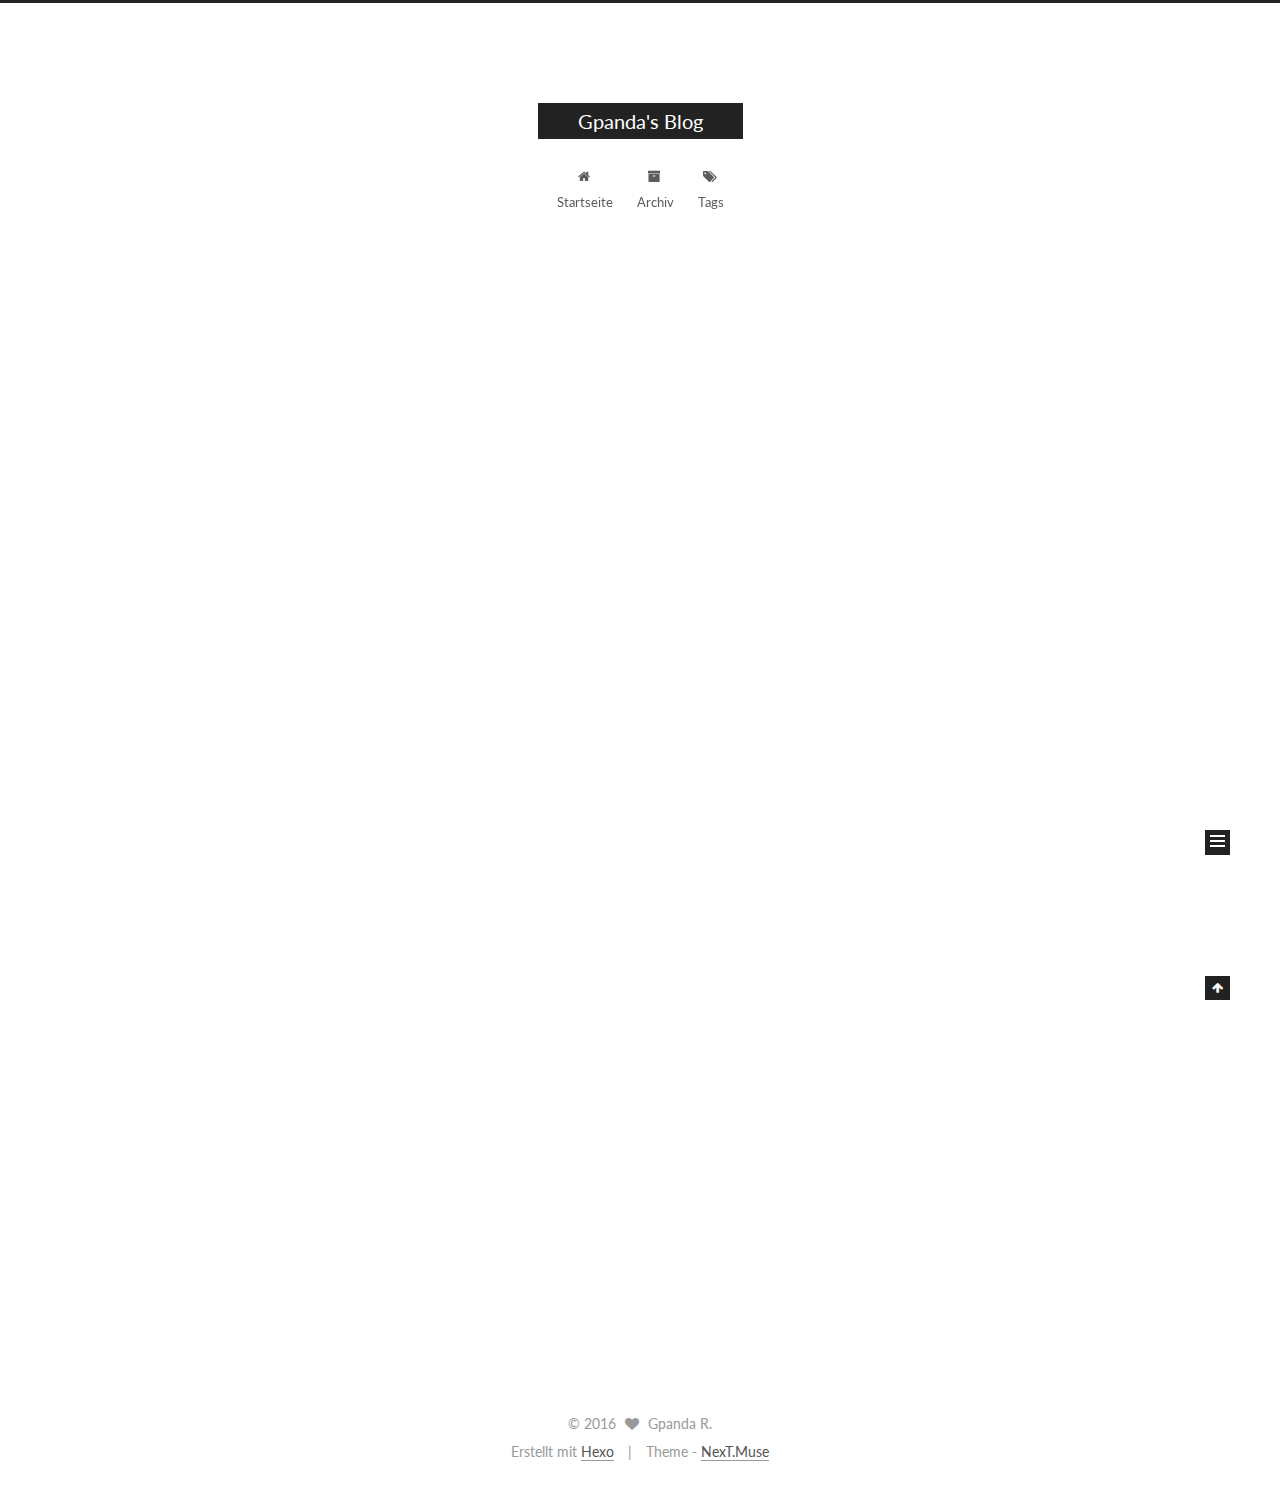
==== index.html @ b03d7430 "Site updated: 2016-10-07 02:08:55" ====
<!doctype html>



  


<html class="theme-next muse use-motion">
<head>
  <meta charset="UTF-8"/>
<meta http-equiv="X-UA-Compatible" content="IE=edge,chrome=1" />
<meta name="viewport" content="width=device-width, initial-scale=1, maximum-scale=1"/>



<meta http-equiv="Cache-Control" content="no-transform" />
<meta http-equiv="Cache-Control" content="no-siteapp" />












  
  
  <link href="/vendors/fancybox/source/jquery.fancybox.css?v=2.1.5" rel="stylesheet" type="text/css" />




  
  
  
  

  
    
    
  

  

  

  

  

  
    
    
    <link href="//fonts.googleapis.com/css?family=Lato:300,300italic,400,400italic,700,700italic&subset=latin,latin-ext" rel="stylesheet" type="text/css">
  






<link href="/vendors/font-awesome/css/font-awesome.min.css?v=4.4.0" rel="stylesheet" type="text/css" />

<link href="/css/main.css?v=5.0.1" rel="stylesheet" type="text/css" />


  <meta name="keywords" content="Hexo, NexT" />








  <link rel="shortcut icon" type="image/x-icon" href="/favicon.ico?v=5.0.1" />






<meta property="og:type" content="website">
<meta property="og:title" content="Gpanda's Blog">
<meta property="og:url" content="http://yoursite.com/index.html">
<meta property="og:site_name" content="Gpanda's Blog">
<meta name="twitter:card" content="summary">
<meta name="twitter:title" content="Gpanda's Blog">



<script type="text/javascript" id="hexo.configuration">
  var NexT = window.NexT || {};
  var CONFIG = {
    scheme: 'Muse',
    sidebar: {"position":"left","display":"post"},
    fancybox: true,
    motion: true,
    duoshuo: {
      userId: 0,
      author: 'Author'
    }
  };
</script>




  <link rel="canonical" href="http://yoursite.com/"/>

  <title> Gpanda's Blog </title>
</head>

<body itemscope itemtype="http://schema.org/WebPage" lang="">

  










  
  
    
  

  <div class="container one-collumn sidebar-position-left 
   page-home 
 ">
    <div class="headband"></div>

    <header id="header" class="header" itemscope itemtype="http://schema.org/WPHeader">
      <div class="header-inner"><div class="site-meta ">
  

  <div class="custom-logo-site-title">
    <a href="/"  class="brand" rel="start">
      <span class="logo-line-before"><i></i></span>
      <span class="site-title">Gpanda's Blog</span>
      <span class="logo-line-after"><i></i></span>
    </a>
  </div>
  <p class="site-subtitle"></p>
</div>

<div class="site-nav-toggle">
  <button>
    <span class="btn-bar"></span>
    <span class="btn-bar"></span>
    <span class="btn-bar"></span>
  </button>
</div>

<nav class="site-nav">
  

  
    <ul id="menu" class="menu">
      
        
        <li class="menu-item menu-item-home">
          <a href="/" rel="section">
            
              <i class="menu-item-icon fa fa-fw fa-home"></i> <br />
            
            Startseite
          </a>
        </li>
      
        
        <li class="menu-item menu-item-archives">
          <a href="/archives" rel="section">
            
              <i class="menu-item-icon fa fa-fw fa-archive"></i> <br />
            
            Archiv
          </a>
        </li>
      
        
        <li class="menu-item menu-item-tags">
          <a href="/tags" rel="section">
            
              <i class="menu-item-icon fa fa-fw fa-tags"></i> <br />
            
            Tags
          </a>
        </li>
      

      
    </ul>
  

  
</nav>

 </div>
    </header>

    <main id="main" class="main">
      <div class="main-inner">
        <div class="content-wrap">
          <div id="content" class="content">
            
  <section id="posts" class="posts-expand">
    
      

  
  

  
  
  

  <article class="post post-type-normal " itemscope itemtype="http://schema.org/Article">

    
      <header class="post-header">

        
        
          <h1 class="post-title" itemprop="name headline">
            
            
              
                
                <a class="post-title-link" href="/2016/10/06/hello-world/" itemprop="url">
                  Hello World
                </a>
              
            
          </h1>
        

        <div class="post-meta">
          <span class="post-time">
            <span class="post-meta-item-icon">
              <i class="fa fa-calendar-o"></i>
            </span>
            <span class="post-meta-item-text">Veröffentlicht am</span>
            <time itemprop="dateCreated" datetime="2016-10-06T19:53:03+08:00" content="2016-10-06">
              2016-10-06
            </time>
          </span>

          

          
            
          

          

          
          

          
        </div>
      </header>
    


    <div class="post-body" itemprop="articleBody">

      
      

      
        
          
            <p>Welcome to <a href="https://hexo.io/" target="_blank" rel="external">Hexo</a>! This is your very first post. Check <a href="https://hexo.io/docs/" target="_blank" rel="external">documentation</a> for more info. If you get any problems when using Hexo, you can find the answer in <a href="https://hexo.io/docs/troubleshooting.html" target="_blank" rel="external">troubleshooting</a> or you can ask me on <a href="https://github.com/hexojs/hexo/issues" target="_blank" rel="external">GitHub</a>.</p>
<h2 id="Quick-Start"><a href="#Quick-Start" class="headerlink" title="Quick Start"></a>Quick Start</h2><h3 id="Create-a-new-post"><a href="#Create-a-new-post" class="headerlink" title="Create a new post"></a>Create a new post</h3><figure class="highlight bash"><table><tr><td class="gutter"><pre><div class="line">1</div></pre></td><td class="code"><pre><div class="line">$ hexo new <span class="string">"My New Post"</span></div></pre></td></tr></table></figure>
<p>More info: <a href="https://hexo.io/docs/writing.html" target="_blank" rel="external">Writing</a></p>
<h3 id="Run-server"><a href="#Run-server" class="headerlink" title="Run server"></a>Run server</h3><figure class="highlight bash"><table><tr><td class="gutter"><pre><div class="line">1</div></pre></td><td class="code"><pre><div class="line">$ hexo server</div></pre></td></tr></table></figure>
<p>More info: <a href="https://hexo.io/docs/server.html" target="_blank" rel="external">Server</a></p>
<h3 id="Generate-static-files"><a href="#Generate-static-files" class="headerlink" title="Generate static files"></a>Generate static files</h3><figure class="highlight bash"><table><tr><td class="gutter"><pre><div class="line">1</div></pre></td><td class="code"><pre><div class="line">$ hexo generate</div></pre></td></tr></table></figure>
<p>More info: <a href="https://hexo.io/docs/generating.html" target="_blank" rel="external">Generating</a></p>
<h3 id="Deploy-to-remote-sites"><a href="#Deploy-to-remote-sites" class="headerlink" title="Deploy to remote sites"></a>Deploy to remote sites</h3><figure class="highlight bash"><table><tr><td class="gutter"><pre><div class="line">1</div></pre></td><td class="code"><pre><div class="line">$ hexo deploy</div></pre></td></tr></table></figure>
<p>More info: <a href="https://hexo.io/docs/deployment.html" target="_blank" rel="external">Deployment</a></p>

          
        
      
    </div>

    <div>
      
    </div>

    <div>
      
    </div>

    <footer class="post-footer">
      

      

      
      
        <div class="post-eof"></div>
      
    </footer>
  </article>


    
  </section>

  


          </div>
          


          

        </div>
        
          
  
  <div class="sidebar-toggle">
    <div class="sidebar-toggle-line-wrap">
      <span class="sidebar-toggle-line sidebar-toggle-line-first"></span>
      <span class="sidebar-toggle-line sidebar-toggle-line-middle"></span>
      <span class="sidebar-toggle-line sidebar-toggle-line-last"></span>
    </div>
  </div>

  <aside id="sidebar" class="sidebar">
    <div class="sidebar-inner">

      

      

      <section class="site-overview sidebar-panel  sidebar-panel-active ">
        <div class="site-author motion-element" itemprop="author" itemscope itemtype="http://schema.org/Person">
          <img class="site-author-image" itemprop="image"
               src="/images/avatar.gif"
               alt="Gpanda R." />
          <p class="site-author-name" itemprop="name">Gpanda R.</p>
          <p class="site-description motion-element" itemprop="description"></p>
        </div>
        <nav class="site-state motion-element">
          <div class="site-state-item site-state-posts">
            <a href="/archives">
              <span class="site-state-item-count">1</span>
              <span class="site-state-item-name">Artikel</span>
            </a>
          </div>

          

          

        </nav>

        

        <div class="links-of-author motion-element">
          
        </div>

        
        

        
        

      </section>

      

    </div>
  </aside>


        
      </div>
    </main>

    <footer id="footer" class="footer">
      <div class="footer-inner">
        <div class="copyright" >
  
  &copy; 
  <span itemprop="copyrightYear">2016</span>
  <span class="with-love">
    <i class="fa fa-heart"></i>
  </span>
  <span class="author" itemprop="copyrightHolder">Gpanda R.</span>
</div>

<div class="powered-by">
  Erstellt mit  <a class="theme-link" href="https://hexo.io">Hexo</a>
</div>

<div class="theme-info">
  Theme -
  <a class="theme-link" href="https://github.com/iissnan/hexo-theme-next">
    NexT.Muse
  </a>
</div>

        

        
      </div>
    </footer>

    <div class="back-to-top">
      <i class="fa fa-arrow-up"></i>
    </div>
  </div>

  

<script type="text/javascript">
  if (Object.prototype.toString.call(window.Promise) !== '[object Function]') {
    window.Promise = null;
  }
</script>









  



  
  <script type="text/javascript" src="/vendors/jquery/index.js?v=2.1.3"></script>

  
  <script type="text/javascript" src="/vendors/fastclick/lib/fastclick.min.js?v=1.0.6"></script>

  
  <script type="text/javascript" src="/vendors/jquery_lazyload/jquery.lazyload.js?v=1.9.7"></script>

  
  <script type="text/javascript" src="/vendors/velocity/velocity.min.js?v=1.2.1"></script>

  
  <script type="text/javascript" src="/vendors/velocity/velocity.ui.min.js?v=1.2.1"></script>

  
  <script type="text/javascript" src="/vendors/fancybox/source/jquery.fancybox.pack.js?v=2.1.5"></script>


  


  <script type="text/javascript" src="/js/src/utils.js?v=5.0.1"></script>

  <script type="text/javascript" src="/js/src/motion.js?v=5.0.1"></script>



  
  

  

  


  <script type="text/javascript" src="/js/src/bootstrap.js?v=5.0.1"></script>



  



  




  
  

  

  

  

</body>
</html>
---- css/main.css ----
/* normalize.css v3.0.2 | MIT License | git.io/normalize */
html {
  font-family: sans-serif; /* 1 */
  -ms-text-size-adjust: 100%; /* 2 */
  -webkit-text-size-adjust: 100%; /* 2 */
}
body {
  margin: 0;
}
article,
aside,
details,
figcaption,
figure,
footer,
header,
hgroup,
main,
menu,
nav,
section,
summary {
  display: block;
}
audio,
canvas,
progress,
video {
  display: inline-block; /* 1 */
  vertical-align: baseline; /* 2 */
}
audio:not([controls]) {
  display: none;
  height: 0;
}
[hidden],
template {
  display: none;
}
a {
  background-color: transparent;
}
a:active,
a:hover {
  outline: 0;
}
abbr[title] {
  border-bottom: 1px dotted;
}
b,
strong {
  font-weight: bold;
}
dfn {
  font-style: italic;
}
h1 {
  font-size: 2em;
  margin: 0.67em 0;
}
mark {
  background: #ff0;
  color: #000;
}
small {
  font-size: 80%;
}
sub,
sup {
  font-size: 75%;
  line-height: 0;
  position: relative;
  vertical-align: baseline;
}
sup {
  top: -0.5em;
}
sub {
  bottom: -0.25em;
}
img {
  border: 0;
}
svg:not(:root) {
  overflow: hidden;
}
figure {
  margin: 1em 40px;
}
hr {
  -moz-box-sizing: content-box;
  box-sizing: content-box;
  height: 0;
}
pre {
  overflow: auto;
}
code,
kbd,
pre,
samp {
  font-family: monospace, monospace;
  font-size: 1em;
}
button,
input,
optgroup,
select,
textarea {
  color: inherit; /* 1 */
  font: inherit; /* 2 */
  margin: 0; /* 3 */
}
button {
  overflow: visible;
}
button,
select {
  text-transform: none;
}
button,
html input[type="button"],
input[type="reset"],
input[type="submit"] {
  -webkit-appearance: button; /* 2 */
  cursor: pointer; /* 3 */
}
button[disabled],
html input[disabled] {
  cursor: default;
}
button::-moz-focus-inner,
input::-moz-focus-inner {
  border: 0;
  padding: 0;
}
input {
  line-height: normal;
}
input[type="checkbox"],
input[type="radio"] {
  box-sizing: border-box; /* 1 */
  padding: 0; /* 2 */
}
input[type="number"]::-webkit-inner-spin-button,
input[type="number"]::-webkit-outer-spin-button {
  height: auto;
}
input[type="search"] {
  -webkit-appearance: textfield; /* 1 */
  -moz-box-sizing: content-box;
  -webkit-box-sizing: content-box; /* 2 */
  box-sizing: content-box;
}
input[type="search"]::-webkit-search-cancel-button,
input[type="search"]::-webkit-search-decoration {
  -webkit-appearance: none;
}
fieldset {
  border: 1px solid #c0c0c0;
  margin: 0 2px;
  padding: 0.35em 0.625em 0.75em;
}
legend {
  border: 0; /* 1 */
  padding: 0; /* 2 */
}
textarea {
  overflow: auto;
}
optgroup {
  font-weight: bold;
}
table {
  border-collapse: collapse;
  border-spacing: 0;
}
td,
th {
  padding: 0;
}
::selection {
  background: #262a30;
  color: #fff;
}
body {
  position: relative;
  font-family: 'Lato', "PingFang SC", "Microsoft YaHei", sans-serif;
  font-size: 14px;
  line-height: 2;
  color: #555;
  background: #fff;
}
@media (max-width: 767px) {
  body {
    padding-right: 0 !important;
  }
}
@media (min-width: 768px) and (max-width: 991px) {
  body {
    padding-right: 0 !important;
  }
}
@media (min-width: 1600px) {
  body {
    font-size: 16px;
  }
}
h1,
h2,
h3,
h4,
h5,
h6 {
  margin: 0;
  padding: 0;
  font-weight: bold;
  line-height: 1.5;
  font-family: 'Lato', "PingFang SC", "Microsoft YaHei", sans-serif;
}
h2,
h3,
h4,
h5,
h6 {
  margin: 20px 0 15px;
}
h1 {
  font-size: 22px;
}
@media (max-width: 767px) {
  h1 {
    font-size: 18px;
  }
}
h2 {
  font-size: 20px;
}
@media (max-width: 767px) {
  h2 {
    font-size: 16px;
  }
}
h3 {
  font-size: 18px;
}
@media (max-width: 767px) {
  h3 {
    font-size: 14px;
  }
}
h4 {
  font-size: 16px;
}
@media (max-width: 767px) {
  h4 {
    font-size: 12px;
  }
}
h5 {
  font-size: 14px;
}
@media (max-width: 767px) {
  h5 {
    font-size: 10px;
  }
}
h6 {
  font-size: 12px;
}
@media (max-width: 767px) {
  h6 {
    font-size: 8px;
  }
}
p {
  margin: 0 0 25px 0;
}
a {
  color: #555;
  text-decoration: none;
  border-bottom: 1px solid #999;
  word-wrap: break-word;
}
a:hover {
  color: #222;
  border-bottom-color: #222;
}
ul {
  list-style: none;
}
blockquote {
  margin: 0;
  padding: 0;
}
img {
  display: block;
  margin: auto;
  max-width: 100%;
  height: auto;
}
hr {
  margin: 40px 0;
  height: 3px;
  border: none;
  background-color: #ddd;
  background-image: repeating-linear-gradient(-45deg, #fff, #fff 4px, transparent 4px, transparent 8px);
}
blockquote {
  padding: 0 15px;
  color: #666;
  border-left: 4px solid #ddd;
}
blockquote cite::before {
  content: "-";
  padding: 0 5px;
}
dt {
  font-weight: 700;
}
dd {
  margin: 0;
  padding: 0;
}
.text-left {
  text-align: left;
}
.text-center {
  text-align: center;
}
.text-right {
  text-align: right;
}
.text-justify {
  text-align: justify;
}
.text-nowrap {
  white-space: nowrap;
}
.text-lowercase {
  text-transform: lowercase;
}
.text-uppercase {
  text-transform: uppercase;
}
.text-capitalize {
  text-transform: capitalize;
}
.center-block {
  display: block;
  margin-left: auto;
  margin-right: auto;
}
.clearfix:before,
.clearfix:after {
  content: " ";
  display: table;
}
.clearfix:after {
  clear: both;
}
.pullquote {
  width: 45%;
}
.pullquote.left {
  float: left;
  margin-left: 5px;
  margin-right: 10px;
}
.pullquote.right {
  float: right;
  margin-left: 10px;
  margin-right: 5px;
}
.affix.affix.affix {
  position: fixed;
}
.translation {
  margin-top: -20px;
  font-size: 14px;
  color: #999;
}
.scrollbar-measure {
  width: 100px;
  height: 100px;
  overflow: scroll;
  position: absolute;
  top: -9999px;
}
.use-motion .motion-element {
  opacity: 0;
}
#local-search-input {
  padding: 3px;
  border: none;
  text-indent: 14px;
  border-radius: 0;
  width: 140px;
  outline: none;
  border-bottom: 1px solid #999;
  background: inherit;
  opacity: 0.5;
}
#local-search-input:focus {
  opacity: 1;
}
.search-icon {
  position: absolute;
  top: 9px;
}
table {
  margin: 20px 0;
  width: 100%;
  border-collapse: collapse;
  border-spacing: 0;
  border: 1px solid #ddd;
  font-size: 14px;
  table-layout: fixed;
  word-wrap: break-all;
}
table>tbody>tr:nth-of-type(odd) {
  background-color: #f9f9f9;
}
table>tbody>tr:hover {
  background-color: #f5f5f5;
}
caption,
th,
td {
  padding: 8px;
  text-align: left;
  vertical-align: middle;
  font-weight: normal;
}
th,
td {
  border-bottom: 3px solid #ddd;
  border-right: 1px solid #eee;
}
th {
  padding-bottom: 10px;
  font-weight: 700;
}
td {
  border-bottom-width: 1px;
}
html,
body {
  height: 100%;
}
.container {
  position: relative;
  min-height: 100%;
}
.header-inner {
  margin: 0 auto;
  padding: 100px 0 70px;
  width: 700px;
}
@media (min-width: 1600px) {
  .container .header-inner {
    width: 900px;
  }
}
.main {
  padding-bottom: 150px;
}
.main-inner {
  margin: 0 auto;
  width: 700px;
}
@media (min-width: 1600px) {
  .container .main-inner {
    width: 900px;
  }
}
.footer {
  position: absolute;
  left: 0;
  bottom: 0;
  width: 100%;
  min-height: 50px;
}
.footer-inner {
  box-sizing: border-box;
  margin: 20px auto;
  width: 700px;
}
@media (min-width: 1600px) {
  .container .footer-inner {
    width: 900px;
  }
}
pre,
.highlight {
  overflow: auto;
  margin: 20px 0;
  padding: 15px;
  font-size: 13px;
  color: #4d4d4c;
  background: #f7f7f7;
  line-height: 1.6;
}
pre,
code {
  font-family: consolas, Menlo, "PingFang SC", "Microsoft YaHei", monospace;
}
code {
  padding: 2px 4px;
  word-break: break-all;
  color: #555;
  background: #eee;
  border-radius: 4px;
  font-size: 13px;
}
pre code {
  padding: 0;
  color: #4d4d4c;
  background: none;
  text-shadow: none;
}
.highlight pre {
  border: none;
  margin: 0;
  padding: 1px;
}
.highlight table {
  margin: 0;
  width: auto;
  border: none;
}
.highlight td {
  border: none;
  padding: 0;
}
.highlight figcaption {
  font-size: 1em;
  color: #4d4d4c;
  line-height: 1em;
  margin-bottom: 1em;
}
.highlight figcaption:before,
.highlight figcaption:after {
  content: " ";
  display: table;
}
.highlight figcaption:after {
  clear: both;
}
.highlight figcaption a {
  float: right;
  color: #4d4d4c;
}
.highlight figcaption a:hover {
  border-bottom-color: #4d4d4c;
}
.highlight .gutter pre {
  color: #666;
  text-align: right;
  padding-right: 20px;
}
.highlight .line {
  height: 20px;
}
.gist table {
  width: auto;
}
.gist table td {
  border: none;
}
pre .comment {
  color: #8e908c;
}
pre .variable,
pre .attribute,
pre .tag,
pre .regexp,
pre .ruby .constant,
pre .xml .tag .title,
pre .xml .pi,
pre .xml .doctype,
pre .html .doctype,
pre .css .id,
pre .css .class,
pre .css .pseudo {
  color: #c82829;
}
pre .number,
pre .preprocessor,
pre .built_in,
pre .literal,
pre .params,
pre .constant,
pre .command {
  color: #f5871f;
}
pre .ruby .class .title,
pre .css .rules .attribute,
pre .string,
pre .value,
pre .inheritance,
pre .header,
pre .ruby .symbol,
pre .xml .cdata,
pre .special,
pre .number,
pre .formula {
  color: #718c00;
}
pre .title,
pre .css .hexcolor {
  color: #3e999f;
}
pre .function,
pre .python .decorator,
pre .python .title,
pre .ruby .function .title,
pre .ruby .title .keyword,
pre .perl .sub,
pre .javascript .title,
pre .coffeescript .title {
  color: #4271ae;
}
pre .keyword,
pre .javascript .function {
  color: #8959a8;
}
.full-image.full-image.full-image {
  border: none;
  max-width: 100%;
  width: auto;
  margin: 20px auto;
}
@media (min-width: 992px) {
  .full-image.full-image.full-image {
    max-width: none;
    width: 126%;
    margin: 0 -13%;
  }
}
.blockquote-center,
.page-home .post-type-quote blockquote,
.page-post-detail .post-type-quote blockquote {
  position: relative;
  margin: 40px 0;
  padding: 0;
  border-left: none;
  text-align: center;
}
.blockquote-center::before,
.page-home .post-type-quote blockquote::before,
.page-post-detail .post-type-quote blockquote::before,
.blockquote-center::after,
.page-home .post-type-quote blockquote::after,
.page-post-detail .post-type-quote blockquote::after {
  position: absolute;
  content: ' ';
  display: block;
  width: 100%;
  height: 24px;
  opacity: 0.2;
  background-repeat: no-repeat;
  background-position: 0 -6px;
  background-size: 22px 22px;
}
.blockquote-center::before,
.page-home .post-type-quote blockquote::before,
.page-post-detail .post-type-quote blockquote::before {
  top: -20px;
  background-image: url("../images/quote-l.svg");
  border-top: 1px solid #ccc;
}
.blockquote-center::after,
.page-home .post-type-quote blockquote::after,
.page-post-detail .post-type-quote blockquote::after {
  bottom: -20px;
  background-image: url("../images/quote-r.svg");
  border-bottom: 1px solid #ccc;
  background-position: 100% 8px;
}
.blockquote-center p,
.page-home .post-type-quote blockquote p,
.page-post-detail .post-type-quote blockquote p,
.blockquote-center div,
.page-home .post-type-quote blockquote div,
.page-post-detail .post-type-quote blockquote div {
  text-align: center;
}
.post .post-body .group-picture img {
  box-sizing: border-box;
  padding: 0 3px;
  border: none;
}
.post .group-picture-row {
  overflow: hidden;
  margin-top: 6px;
}
.post .group-picture-row:first-child {
  margin-top: 0;
}
.post .group-picture-column {
  float: left;
}
.page-post-detail .post-body .group-picture-column {
  float: none;
  margin-top: 10px;
  width: auto !important;
}
.page-post-detail .post-body .group-picture-column img {
  margin: 0 auto;
}
.page-archive .group-picture-container {
  overflow: hidden;
}
.page-archive .group-picture-row {
  float: left;
}
.page-archive .group-picture-row:first-child {
  margin-top: 6px;
}
.page-archive .group-picture-column {
  max-width: 150px;
  max-height: 150px;
}
.btn {
  display: inline-block;
  padding: 0 20px;
  font-size: 14px;
  color: #fff;
  background: #222;
  border: 2px solid #222;
  text-decoration: none;
  border-radius: 0;
  transition-property: background-color;
  transition-duration: 0.2s;
  transition-timing-function: ease-in-out;
  transition-delay: 0s;
}
.btn:hover,
.post-more-link .btn:hover {
  border-color: #222;
  color: #222;
  background: #fff;
}
.btn-bar {
  display: block;
  width: 22px;
  height: 2px;
  background: #555;
  border-radius: 1px;
}
.btn-bar+.btn-bar {
  margin-top: 4px;
}
.pagination {
  margin: 120px 0 40px;
  text-align: center;
  border-top: 1px solid #eee;
}
.page-number-basic,
.pagination .prev,
.pagination .next,
.pagination .page-number,
.pagination .space {
  display: inline-block;
  position: relative;
  top: -1px;
  margin: 0 10px;
  padding: 0 10px;
  line-height: 30px;
}
@media (max-width: 767px) {
  .page-number-basic,
  .pagination .prev,
  .pagination .next,
  .pagination .page-number,
  .pagination .space {
    margin: 0 5px;
  }
}
.pagination .prev,
.pagination .next,
.pagination .page-number {
  border-bottom: 0;
  border-top: 1px solid #eee;
  transition-property: border-color;
  transition-duration: 0.2s;
  transition-timing-function: ease-in-out;
  transition-delay: 0s;
}
.pagination .prev:hover,
.pagination .next:hover,
.pagination .page-number:hover {
  border-top-color: #222;
}
.pagination .space {
  padding: 0;
  margin: 0;
}
.pagination .prev {
  margin-left: 0;
}
.pagination .next {
  margin-right: 0;
}
.pagination .page-number.current {
  color: #fff;
  background: #ccc;
  border-top-color: #ccc;
}
@media (max-width: 767px) {
  .pagination {
    border-top: none;
  }
  .pagination .prev,
  .pagination .next,
  .pagination .page-number {
    margin-bottom: 10px;
    border-top: 0;
    border-bottom: 1px solid #eee;
  }
  .pagination .prev:hover,
  .pagination .next:hover,
  .pagination .page-number:hover {
    border-bottom-color: #222;
  }
}
.comments {
  margin: 60px 20px 0;
}
.tag-cloud {
  text-align: center;
}
.tag-cloud a {
  display: inline-block;
  margin: 10px;
}
.back-to-top {
  box-sizing: border-box;
  position: fixed;
  bottom: -100px;
  right: 50px;
  z-index: 1050;
  padding: 0 6px;
  width: 25px;
  background: #222;
  font-size: 12px;
  opacity: 1;
  color: #fff;
  cursor: pointer;
  text-align: center;
  -webkit-transform: translateZ(0);
  transition-property: bottom;
  transition-duration: 0.2s;
  transition-timing-function: ease-in-out;
  transition-delay: 0s;
}
@media (max-width: 767px) {
  .back-to-top {
    display: none;
  }
}
@media (min-width: 768px) and (max-width: 991px) {
  .back-to-top {
    display: none;
  }
}
.back-to-top.back-to-top-on {
  bottom: 19px;
}
.header {
  background: #fff;
}
.header-inner {
  position: relative;
}
.headband {
  height: 3px;
  background: #222;
}
.site-meta {
  margin: 0;
  text-align: center;
}
@media (max-width: 767px) {
  .site-meta {
    text-align: center;
  }
}
.brand {
  position: relative;
  display: inline-block;
  padding: 0 40px;
  color: #fff;
  background: #222;
  border-bottom: none;
}
.brand:hover {
  color: #fff;
}
.logo {
  display: inline-block;
  margin-right: 5px;
  line-height: 36px;
  vertical-align: top;
}
.site-title {
  display: inline-block;
  vertical-align: top;
  line-height: 36px;
  font-size: 20px;
  font-weight: normal;
  font-family: 'Lato', "PingFang SC", "Microsoft YaHei", sans-serif;
}
.site-subtitle {
  margin-top: 10px;
  font-size: 13px;
  color: #999;
}
.use-motion .brand {
  opacity: 0;
}
.use-motion .logo,
.use-motion .site-title,
.use-motion .site-subtitle {
  opacity: 0;
  position: relative;
  top: -10px;
}
.site-nav-toggle {
  display: none;
  position: absolute;
  top: 10px;
  left: 10px;
}
@media (max-width: 767px) {
  .site-nav-toggle {
    display: block;
  }
}
.site-nav-toggle button {
  margin-top: 2px;
  padding: 9px 10px;
  background: transparent;
  border: none;
}
@media (max-width: 767px) {
  .site-nav {
    display: none;
    margin: 0 -10px;
    padding: 0 10px;
    clear: both;
    border-top: 1px solid #ddd;
  }
}
@media (min-width: 768px) and (max-width: 991px) {
  .site-nav {
    display: block !important;
  }
}
@media (min-width: 992px) {
  .site-nav {
    display: block !important;
  }
}
.menu {
  margin-top: 20px;
  padding-left: 0;
  text-align: center;
}
.menu .menu-item {
  display: inline-block;
  margin: 0 10px;
}
@media screen and (max-width: 767px) {
  .menu .menu-item {
    margin-top: 10px;
  }
}
.menu .menu-item a {
  display: block;
  font-size: 13px;
  text-transform: capitalize;
  line-height: inherit;
  border-bottom: 1px solid transparent;
  transition-property: border-color;
  transition-duration: 0.2s;
  transition-timing-function: ease-in-out;
  transition-delay: 0s;
}
.menu .menu-item a:hover {
  border-bottom-color: #222;
}
.menu .menu-item .fa {
  margin-right: 5px;
}
.use-motion .menu-item {
  opacity: 0;
}
.post-body {
  font-family: 'Lato', "PingFang SC", "Microsoft YaHei", sans-serif;
}
@media (max-width: 767px) {
  .post-body {
    word-break: break-word;
  }
}
.post-body .fancybox img {
  display: block !important;
  margin: 0 auto;
  cursor: pointer;
  cursor: zoom-in;
  cursor: -webkit-zoom-in;
}
.post-body .image-caption,
.post-body .figure .caption {
  margin: 10px auto 15px;
  text-align: center;
  font-size: 14px;
  color: #999;
  font-weight: bold;
  line-height: 1;
}
.post-sticky-flag {
  display: inline-block;
  font-size: 16px;
  -ms-transform: rotate(30deg);
  -webkit-transform: rotate(30deg);
  -moz-transform: rotate(30deg);
  -ms-transform: rotate(30deg);
  -o-transform: rotate(30deg);
  transform: rotate(30deg);
}
.posts-expand {
  padding-top: 40px;
}
@media (max-width: 767px) {
  .posts-expand {
    margin: 0 20px;
  }
  .post-body pre,
  .post-body .highlight {
    padding: 10px;
  }
  .post-body pre .gutter pre,
  .post-body .highlight .gutter pre {
    padding-right: 10px;
  }
}
@media (min-width: 992px) {
  .posts-expand .post-body {
    text-align: justify;
  }
}
.posts-expand .post-body h2,
.posts-expand .post-body h3,
.posts-expand .post-body h4,
.posts-expand .post-body h5,
.posts-expand .post-body h6 {
  padding-top: 10px;
}
.posts-expand .post-body h2 .header-anchor,
.posts-expand .post-body h3 .header-anchor,
.posts-expand .post-body h4 .header-anchor,
.posts-expand .post-body h5 .header-anchor,
.posts-expand .post-body h6 .header-anchor {
  float: right;
  margin-left: 10px;
  color: #ccc;
  border-bottom-style: none;
  visibility: hidden;
}
.posts-expand .post-body h2 .header-anchor:hover,
.posts-expand .post-body h3 .header-anchor:hover,
.posts-expand .post-body h4 .header-anchor:hover,
.posts-expand .post-body h5 .header-anchor:hover,
.posts-expand .post-body h6 .header-anchor:hover {
  color: inherit;
}
.posts-expand .post-body h2:hover .header-anchor,
.posts-expand .post-body h3:hover .header-anchor,
.posts-expand .post-body h4:hover .header-anchor,
.posts-expand .post-body h5:hover .header-anchor,
.posts-expand .post-body h6:hover .header-anchor {
  visibility: visible;
}
.posts-expand .post-body ul li {
  list-style: circle;
}
.posts-expand .post-body img {
  box-sizing: border-box;
  margin: auto;
  padding: 3px;
  border: 1px solid #ddd;
}
.posts-expand .fancybox img {
  margin: 0 auto;
}
@media (max-width: 767px) {
  .posts-collapse {
    margin: 0 20px;
  }
  .posts-collapse .post-title,
  .posts-collapse .post-meta {
    display: block;
    width: auto;
    text-align: left;
  }
}
.posts-collapse {
  position: relative;
  z-index: 1010;
  margin-left: 55px;
}
.posts-collapse::after {
  content: " ";
  position: absolute;
  top: 20px;
  left: 0;
  margin-left: -2px;
  width: 4px;
  height: 100%;
  background: #f5f5f5;
  z-index: -1;
}
@media (max-width: 767px) {
  .posts-collapse {
    margin: 0 20px;
  }
}
.posts-collapse .collection-title {
  position: relative;
  margin: 60px 0;
}
.posts-collapse .collection-title h2 {
  margin-left: 20px;
}
.posts-collapse .collection-title small {
  color: #bbb;
}
.posts-collapse .collection-title::before {
  content: " ";
  position: absolute;
  left: 0;
  top: 50%;
  margin-left: -4px;
  margin-top: -4px;
  width: 8px;
  height: 8px;
  background: #bbb;
  border-radius: 50%;
}
.posts-collapse .post {
  margin: 30px 0;
}
.posts-collapse .post-header {
  position: relative;
  transition-duration: 0.2s;
  transition-timing-function: ease-in-out;
  transition-delay: 0s;
  transition-property: border;
  border-bottom: 1px dashed #ccc;
}
.posts-collapse .post-header::before {
  content: " ";
  position: absolute;
  left: 0;
  top: 12px;
  width: 6px;
  height: 6px;
  margin-left: -4px;
  background: #bbb;
  border-radius: 50%;
  border: 1px solid #fff;
  transition-duration: 0.2s;
  transition-timing-function: ease-in-out;
  transition-delay: 0s;
  transition-property: background;
}
.posts-collapse .post-header:hover {
  border-bottom-color: #666;
}
.posts-collapse .post-header:hover::before {
  background: #222;
}
.posts-collapse .post-meta {
  position: absolute;
  font-size: 12px;
  left: 20px;
  top: 5px;
}
.posts-collapse .post-comments-count {
  display: none;
}
.posts-collapse .post-title {
  margin-left: 60px;
  font-size: 16px;
  font-weight: normal;
  line-height: inherit;
}
.posts-collapse .post-title::after {
  margin-left: 3px;
  opacity: 0.6;
}
.posts-collapse .post-title a {
  color: #666;
  border-bottom: none;
}
.page-home .post-type-quote .post-header,
.page-post-detail .post-type-quote .post-header,
.page-home .post-type-quote .post-tags,
.page-post-detail .post-type-quote .post-tags {
  display: none;
}
.posts-expand .post-title {
  font-size: 26px;
  text-align: center;
  word-break: break-word;
  font-weight: 400;
}
@media (max-width: 767px) {
  .posts-expand .post-title {
    font-size: 22px;
  }
}
.posts-expand .post-title-link {
  display: inline-block;
  position: relative;
  color: #555;
  border-bottom: none;
  line-height: 1.2;
  vertical-align: top;
}
.posts-expand .post-title-link::before {
  content: "";
  position: absolute;
  width: 100%;
  height: 2px;
  bottom: 0;
  left: 0;
  background-color: #000;
  visibility: hidden;
  -webkit-transform: scaleX(0);
  -moz-transform: scaleX(0);
  -ms-transform: scaleX(0);
  -o-transform: scaleX(0);
  transform: scaleX(0);
  transition-duration: 0.2s;
  transition-timing-function: ease-in-out;
  transition-delay: 0s;
}
.posts-expand .post-title-link:hover::before {
  visibility: visible;
  -webkit-transform: scaleX(1);
  -moz-transform: scaleX(1);
  -ms-transform: scaleX(1);
  -o-transform: scaleX(1);
  transform: scaleX(1);
}
.posts-expand .post-title-link .fa {
  font-size: 16px;
}
.posts-expand .post-meta {
  margin: 3px 0 60px 0;
  color: #999;
  font-family: 'Lato', "PingFang SC", "Microsoft YaHei", sans-serif;
  font-size: 12px;
  text-align: center;
}
.posts-expand .post-meta .post-category-list {
  display: inline-block;
  margin: 0;
  padding: 3px;
}
.posts-expand .post-meta .post-category-list-link {
  color: #999;
}
.post-meta-item-icon {
  display: none;
  margin-right: 3px;
}
@media (min-width: 768px) and (max-width: 991px) {
  .post-meta-item-icon {
    display: inline-block;
  }
}
@media (max-width: 767px) {
  .post-meta-item-icon {
    display: inline-block;
  }
}
@media (min-width: 768px) and (max-width: 991px) {
  .post-meta-item-text {
    display: none;
  }
}
@media (max-width: 767px) {
  .post-meta-item-text {
    display: none;
  }
}
@media (max-width: 767px) {
  .posts-expand .post-comments-count {
    display: none;
  }
}
.post-more-link {
  margin-top: 50px;
}
.post-more-link .btn {
  color: #fff;
  font-size: 14px;
  background: #222;
  border-radius: 0;
  line-height: 2;
}
.posts-expand .post-tags {
  margin-top: 40px;
  text-align: center;
}
.posts-expand .post-tags a {
  display: inline-block;
  margin-right: 10px;
  font-size: 13px;
}
.post-nav {
  overflow: hidden;
  margin-top: 60px;
  padding: 10px;
  white-space: nowrap;
  border-top: 1px solid #eee;
}
.post-nav-item {
  display: inline-block;
  width: 50%;
  white-space: normal;
}
.post-nav-item a {
  position: relative;
  display: inline-block;
  line-height: 25px;
  font-size: 14px;
  color: #555;
  border-bottom: none;
}
.post-nav-item a:hover {
  color: #222;
  border-bottom: none;
}
.post-nav-item a:active {
  top: 2px;
}
.post-nav-item a i {
  font-size: 12px;
}
.post-nav-prev {
  text-align: right;
}
.posts-expand .post-eof {
  display: block;
  margin: 80px auto 60px;
  width: 8%;
  height: 1px;
  background: #ccc;
  text-align: center;
}
.post:last-child .post-eof.post-eof.post-eof {
  display: none;
}
.post-gallery {
  display: table;
  table-layout: fixed;
  width: 100%;
  border-collapse: separate;
}
.post-gallery-row {
  display: table-row;
}
.post-gallery .post-gallery-img {
  display: table-cell;
  text-align: center;
  vertical-align: middle;
  border: none;
}
.post-gallery .post-gallery-img img {
  max-width: 100%;
  max-height: 100%;
  border: none;
}
.fancybox-close,
.fancybox-close:hover {
  border: none;
}
.sidebar {
  position: fixed;
  right: 0;
  top: 0;
  bottom: 0;
  width: 0;
  z-index: 1040;
  box-shadow: inset 0 2px 6px #000;
  background: #222;
  -webkit-transform: translateZ(0);
}
.sidebar a {
  color: #999;
  border-bottom-color: #555;
}
.sidebar a:hover {
  color: #eee;
}
@media (min-width: 768px) and (max-width: 991px) {
  .sidebar {
    display: none !important;
  }
}
@media (max-width: 767px) {
  .sidebar {
    display: none !important;
  }
}
.sidebar-inner {
  position: relative;
  padding: 20px 10px;
  color: #999;
  text-align: center;
}
.sidebar-toggle {
  position: fixed;
  right: 50px;
  bottom: 45px;
  width: 15px;
  height: 15px;
  padding: 5px;
  background: #222;
  line-height: 0;
  z-index: 1050;
  cursor: pointer;
  -webkit-transform: translateZ(0);
}
@media (min-width: 768px) and (max-width: 991px) {
  .sidebar-toggle {
    display: none;
  }
}
@media (max-width: 767px) {
  .sidebar-toggle {
    display: none;
  }
}
.sidebar-toggle-line {
  position: relative;
  display: inline-block;
  vertical-align: top;
  height: 2px;
  width: 100%;
  background: #fff;
  margin-top: 3px;
}
.sidebar-toggle-line:first-child {
  margin-top: 0;
}
.site-author-image {
  display: block;
  margin: 0 auto;
  padding: 2px;
  max-width: 96px;
  height: auto;
  border: 2px solid #333;
}
.site-author-name {
  margin: 5px 0 0;
  text-align: center;
  color: #f5f5f5;
  font-weight: normal;
}
.site-description {
  margin-top: 5px;
  text-align: center;
  font-size: 14px;
  color: #999;
}
.site-state {
  overflow: hidden;
  line-height: 1.4;
  white-space: nowrap;
  text-align: center;
}
.site-state-item {
  display: inline-block;
  padding: 0 15px;
  border-left: 1px solid #333;
}
.site-state-item:first-child {
  border-left: none;
}
.site-state-item a {
  border-bottom: none;
}
.site-state-item-count {
  display: block;
  text-align: center;
  color: inherit;
  font-weight: 600;
  font-size: 18px;
}
.site-state-item-name {
  font-size: 13px;
  color: inherit;
}
.feed-link {
  margin-top: 20px;
}
.feed-link a {
  display: inline-block;
  padding: 0 15px;
  color: #fc6423;
  border: 1px solid #fc6423;
  border-radius: 4px;
}
.feed-link a i {
  color: #fc6423;
  font-size: 14px;
}
.feed-link a:hover {
  color: #fff;
  background: #fc6423;
}
.feed-link a:hover i {
  color: #fff;
}
.links-of-author {
  margin-top: 20px;
}
.links-of-author a {
  display: inline-block;
  vertical-align: middle;
  margin-right: 10px;
  margin-bottom: 10px;
  border-bottom-color: #555;
  font-size: 13px;
}
.links-of-author a:before {
  display: inline-block;
  vertical-align: middle;
  margin-right: 3px;
  content: " ";
  width: 4px;
  height: 4px;
  border-radius: 50%;
  background: #adff55;
}
.links-of-blogroll {
  font-size: 13px;
}
.links-of-blogroll-title {
  margin-top: 20px;
  font-size: 14px;
  font-weight: 600;
}
.links-of-blogroll-list {
  margin: 0;
  padding: 0;
}
.links-of-blogroll-item {
  padding: 2px 10px;
}
.sidebar-nav {
  margin: 0 0 20px;
  padding-left: 0;
}
.sidebar-nav li {
  display: inline-block;
  cursor: pointer;
  border-bottom: 1px solid transparent;
  font-size: 14px;
  color: #555;
}
.sidebar-nav li:hover {
  color: #f5f5f5;
}
.page-post-detail .sidebar-nav-toc {
  padding: 0 5px;
}
.page-post-detail .sidebar-nav-overview {
  margin-left: 10px;
}
.sidebar-nav .sidebar-nav-active {
  color: #87daff;
  border-bottom-color: #87daff;
}
.sidebar-nav .sidebar-nav-active:hover {
  color: #87daff;
}
.sidebar-panel {
  display: none;
}
.sidebar-panel-active {
  display: block;
}
.post-toc-empty {
  font-size: 14px;
  color: #666;
}
.post-toc-wrap {
  overflow: hidden;
}
.post-toc {
  overflow: auto;
}
.post-toc ol {
  margin: 0;
  padding: 0 2px 5px 10px;
  text-align: left;
  list-style: none;
  font-size: 14px;
}
.post-toc ol > ol {
  padding-left: 0;
}
.post-toc ol a {
  transition-duration: 0.2s;
  transition-timing-function: ease-in-out;
  transition-delay: 0s;
  transition-property: all;
  color: #999;
  border-bottom-color: #555;
}
.post-toc ol a:hover {
  color: #ccc;
  border-bottom-color: #ccc;
}
.post-toc .nav-item {
  overflow: hidden;
  text-overflow: ellipsis;
  white-space: nowrap;
  line-height: 1.8;
}
.post-toc .nav .nav-child {
  display: none;
}
.post-toc .nav .active > .nav-child {
  display: block;
}
.post-toc .nav .active-current > .nav-child {
  display: block;
}
.post-toc .nav .active-current > .nav-child > .nav-item {
  display: block;
}
.post-toc .nav .active > a {
  color: #87daff;
  border-bottom-color: #87daff;
}
.post-toc .nav .active-current > a {
  color: #87daff;
}
.post-toc .nav .active-current > a:hover {
  color: #87daff;
}
.footer {
  font-size: 14px;
  color: #999;
}
.footer img {
  border: none;
}
.footer-inner {
  text-align: center;
}
.with-love {
  display: inline-block;
  margin: 0 5px;
}
.powered-by,
.theme-info {
  display: inline-block;
}
.powered-by {
  margin-right: 10px;
}
.powered-by::after {
  content: "|";
  padding-left: 10px;
}
.cc-license {
  margin-top: 10px;
  text-align: center;
}
.cc-license .cc-opacity {
  opacity: 0.7;
  border-bottom: none;
}
.cc-license .cc-opacity:hover {
  opacity: 0.9;
}
.cc-license img {
  display: inline-block;
}
.theme-next #ds-thread #ds-reset {
  color: #555;
}
.theme-next #ds-thread #ds-reset .ds-replybox {
  margin-bottom: 30px;
}
.theme-next #ds-thread #ds-reset .ds-replybox .ds-avatar,
.theme-next #ds-reset .ds-avatar img {
  box-shadow: none;
}
.theme-next #ds-thread #ds-reset .ds-textarea-wrapper {
  border-color: #c7d4e1;
  background: none;
  border-top-right-radius: 3px;
  border-top-left-radius: 3px;
}
.theme-next #ds-thread #ds-reset .ds-textarea-wrapper textarea {
  height: 60px;
}
.theme-next #ds-reset .ds-rounded-top {
  border-radius: 0;
}
.theme-next #ds-thread #ds-reset .ds-post-toolbar {
  box-sizing: border-box;
  border: 1px solid #c7d4e1;
  background: #f6f8fa;
}
.theme-next #ds-thread #ds-reset .ds-post-options {
  height: 40px;
  border: none;
  background: none;
}
.theme-next #ds-thread #ds-reset .ds-toolbar-buttons {
  top: 11px;
}
.theme-next #ds-thread #ds-reset .ds-sync {
  top: 5px;
}
.theme-next #ds-thread #ds-reset .ds-post-button {
  top: 4px;
  right: 5px;
  width: 90px;
  height: 30px;
  border: 1px solid #c5ced7;
  border-radius: 3px;
  background-image: linear-gradient(#fbfbfc, #f5f7f9);
  color: #60676d;
}
.theme-next #ds-thread #ds-reset .ds-post-button:hover {
  background-position: 0 -30px;
  color: #60676d;
}
.theme-next #ds-thread #ds-reset .ds-comments-info {
  padding: 10px 0;
}
.theme-next #ds-thread #ds-reset .ds-sort {
  display: none;
}
.theme-next #ds-thread #ds-reset li.ds-tab a.ds-current {
  border: none;
  background: #f6f8fa;
  color: #60676d;
}
.theme-next #ds-thread #ds-reset li.ds-tab a.ds-current:hover {
  background-color: #e9f0f7;
  color: #60676d;
}
.theme-next #ds-thread #ds-reset li.ds-tab a {
  border-radius: 2px;
  padding: 5px;
}
.theme-next #ds-thread #ds-reset .ds-login-buttons p {
  color: #999;
  line-height: 36px;
}
.theme-next #ds-thread #ds-reset .ds-login-buttons .ds-service-list li {
  height: 28px;
}
.theme-next #ds-thread #ds-reset .ds-service-list a {
  background: none;
  padding: 5px;
  border: 1px solid;
  border-radius: 3px;
  text-align: center;
}
.theme-next #ds-thread #ds-reset .ds-service-list a:hover {
  color: #fff;
  background: #666;
}
.theme-next #ds-thread #ds-reset .ds-service-list .ds-weibo {
  color: #fc9b00;
  border-color: #fc9b00;
}
.theme-next #ds-thread #ds-reset .ds-service-list .ds-weibo:hover {
  background: #fc9b00;
}
.theme-next #ds-thread #ds-reset .ds-service-list .ds-qq {
  color: #60a3ec;
  border-color: #60a3ec;
}
.theme-next #ds-thread #ds-reset .ds-service-list .ds-qq:hover {
  background: #60a3ec;
}
.theme-next #ds-thread #ds-reset .ds-service-list .ds-renren {
  color: #2e7ac4;
  border-color: #2e7ac4;
}
.theme-next #ds-thread #ds-reset .ds-service-list .ds-renren:hover {
  background: #2e7ac4;
}
.theme-next #ds-thread #ds-reset .ds-service-list .ds-douban {
  color: #37994c;
  border-color: #37994c;
}
.theme-next #ds-thread #ds-reset .ds-service-list .ds-douban:hover {
  background: #37994c;
}
.theme-next #ds-thread #ds-reset .ds-service-list .ds-kaixin {
  color: #fef20d;
  border-color: #fef20d;
}
.theme-next #ds-thread #ds-reset .ds-service-list .ds-kaixin:hover {
  background: #fef20d;
}
.theme-next #ds-thread #ds-reset .ds-service-list .ds-netease {
  color: #f00;
  border-color: #f00;
}
.theme-next #ds-thread #ds-reset .ds-service-list .ds-netease:hover {
  background: #f00;
}
.theme-next #ds-thread #ds-reset .ds-service-list .ds-sohu {
  color: #ffcb05;
  border-color: #ffcb05;
}
.theme-next #ds-thread #ds-reset .ds-service-list .ds-sohu:hover {
  background: #ffcb05;
}
.theme-next #ds-thread #ds-reset .ds-service-list .ds-baidu {
  color: #2831e0;
  border-color: #2831e0;
}
.theme-next #ds-thread #ds-reset .ds-service-list .ds-baidu:hover {
  background: #2831e0;
}
.theme-next #ds-thread #ds-reset .ds-service-list .ds-google {
  color: #166bec;
  border-color: #166bec;
}
.theme-next #ds-thread #ds-reset .ds-service-list .ds-google:hover {
  background: #166bec;
}
.theme-next #ds-thread #ds-reset .ds-service-list .ds-weixin {
  color: #00ce0d;
  border-color: #00ce0d;
}
.theme-next #ds-thread #ds-reset .ds-service-list .ds-weixin:hover {
  background: #00ce0d;
}
.theme-next #ds-thread #ds-reset .ds-service-list .ds-more-services {
  border: none;
}
.theme-next #ds-thread #ds-reset .ds-service-list .ds-more-services:hover {
  background: none;
}
.theme-next #ds-reset .duoshuo-ua-admin {
  display: inline-block;
  color: #f00;
}
.theme-next #ds-reset .duoshuo-ua-platform,
.theme-next #ds-reset .duoshuo-ua-browser {
  color: #ccc;
}
.theme-next #ds-reset .duoshuo-ua-platform .fa,
.theme-next #ds-reset .duoshuo-ua-browser .fa {
  display: inline-block;
  margin-right: 3px;
}
.theme-next #ds-reset .duoshuo-ua-separator {
  display: inline-block;
  margin-left: 5px;
}
.theme-next .this_ua {
  background-color: #ccc !important;
  border-radius: 4px;
  padding: 0 5px !important;
  margin: 1px 1px !important;
  border: 1px solid #bbb !important;
  color: #fff;
  display: inline-block !important;
}
.theme-next .this_ua.admin {
  background-color: #d9534f !important;
  border-color: #d9534f !important;
}
.theme-next .this_ua.platform.iOS,
.theme-next .this_ua.platform.Mac,
.theme-next .this_ua.platform.Windows {
  background-color: #39b3d7 !important;
  border-color: #46b8da !important;
}
.theme-next .this_ua.platform.Linux {
  background-color: #3a3a3a !important;
  border-color: #1f1f1f !important;
}
.theme-next .this_ua.platform.Android {
  background-color: #00c47d !important;
  border-color: #01b171 !important;
}
.theme-next .this_ua.browser.Mobile,
.theme-next .this_ua.browser.Chrome {
  background-color: #5cb85c !important;
  border-color: #4cae4c !important;
}
.theme-next .this_ua.browser.Firefox {
  background-color: #f0ad4e !important;
  border-color: #eea236 !important;
}
.theme-next .this_ua.browser.Maxthon,
.theme-next .this_ua.browser.IE {
  background-color: #428bca !important;
  border-color: #357ebd !important;
}
.theme-next .this_ua.browser.baidu,
.theme-next .this_ua.browser.UCBrowser,
.theme-next .this_ua.browser.Opera {
  background-color: #d9534f !important;
  border-color: #d43f3a !important;
}
.theme-next .this_ua.browser.Android,
.theme-next .this_ua.browser.QQBrowser {
  background-color: #78ace9 !important;
  border-color: #4cae4c !important;
}
.post-spread {
  margin-top: 20px;
  text-align: center;
}
.jiathis_style {
  display: inline-block;
}
.jiathis_style a {
  border: none;
}
.post-spread {
  margin-top: 20px;
  text-align: center;
}
.bdshare-slide-button-box a {
  border: none;
}
.bdsharebuttonbox {
  display: inline-block;
}
.bdsharebuttonbox a {
  border: none;
}
ul.search-result-list {
  padding-left: 0px;
  margin: 0px 5px 0px 8px;
}
p.search-result {
  border-bottom: 1px dashed #ccc;
  padding: 5px 0;
}
a.search-result-title {
  font-weight: bold;
}
a.search-result {
  border-bottom: transparent;
  display: block;
  white-space: nowrap;
  overflow: hidden;
  text-overflow: ellipsis;
}
.search-keyword {
  border-bottom: 1px dashed #4088b8;
  font-weight: bold;
}
#local-search-result {
  height: 90%;
  overflow: auto;
}
.popup {
  display: none;
  position: fixed;
  top: 10%;
  left: 50%;
  width: 700px;
  height: 80%;
  margin-left: -350px;
  padding: 3px 0 0 10px;
  background: #fff;
  color: #333;
  z-index: 9999;
  border-radius: 5px;
}
@media (max-width: 767px) {
  .popup {
    padding: 3px;
    top: 0;
    left: 0;
    margin: 0;
    width: 100%;
    height: 100%;
    border-radius: 0px;
  }
}
.popoverlay {
  position: fixed;
  width: 100%;
  height: 100%;
  top: 0px;
  left: 0px;
  z-index: 2080;
  background-color: rgba(0,0,0,0.3);
}
#local-search-input {
  margin-bottom: 10px;
  width: 50%;
}
.popup-btn-close {
  position: absolute;
  top: 6px;
  right: 14px;
  color: #4ebd79;
  font-size: 14px;
  font-weight: bold;
  text-transform: uppercase;
  cursor: pointer;
}
#no-result {
  position: absolute;
  left: 44%;
  top: 42%;
  color: #ccc;
}
.site-uv,
.site-pv,
.page-pv {
  display: inline-block;
}
.site-uv .busuanzi-value,
.site-pv .busuanzi-value,
.page-pv .busuanzi-value {
  margin: 0 5px;
}
.site-uv {
  margin-right: 10px;
}
.site-uv::after {
  content: "|";
  padding-left: 10px;
}
.use-motion .post {
  opacity: 0;
}
.page-archive .archive-page-counter {
  position: relative;
  top: 3px;
  left: 20px;
}
@media (max-width: 767px) {
  .page-archive .archive-page-counter {
    top: 5px;
  }
}
.page-archive .posts-collapse .archive-move-on {
  position: absolute;
  top: 11px;
  left: 0;
  margin-left: -6px;
  width: 10px;
  height: 10px;
  opacity: 0.5;
  background: #555;
  border: 1px solid #fff;
  border-radius: 50%;
}
.category-all-page .category-all-title {
  text-align: center;
}
.category-all-page .category-all {
  margin-top: 20px;
}
.category-all-page .category-list {
  margin: 0;
  padding: 0;
  list-style: none;
}
.category-all-page .category-list-item {
  margin: 5px 10px;
}
.category-all-page .category-list-count {
  color: #bbb;
}
.category-all-page .category-list-count:before {
  display: inline;
  content: " (";
}
.category-all-page .category-list-count:after {
  display: inline;
  content: ") ";
}
.category-all-page .category-list-child {
  padding-left: 10px;
}
.page-post-detail .sidebar-toggle-line {
  background: #87daff;
}
.page-post-detail .comments {
  overflow: hidden;
}
@media (max-width: 767px) {
  .header-inner,
  .container .main-inner,
  .footer-inner {
    width: auto;
  }
}
.custom-logo .site-meta-headline {
  text-align: center;
}
.custom-logo .brand {
  background: none;
}
.custom-logo .site-title {
  margin: 10px auto 0;
  font-size: 24px;
  color: #222;
}
.custom-logo .site-title a {
  border: none;
}
.custom-logo-image {
  margin: 0 auto;
  padding: 5px;
  max-width: 150px;
  background: #fff;
}
@media (max-width: 767px) {
  .site-nav {
    position: absolute;
    left: 0;
    top: 52px;
    margin: 0;
    width: 100%;
    padding: 0;
    background: #fff;
    border-bottom: 1px solid #ddd;
  }
}
@media (max-width: 767px) {
  .menu {
    text-align: left;
  }
}
@media (max-width: 767px) {
  .menu .menu-item {
    display: block;
    margin: 0 10px;
    vertical-align: top;
  }
}
@media (max-width: 767px) {
  .menu .menu-item br {
    display: none;
  }
}
@media (max-width: 767px) {
  .menu .menu-item a {
    padding: 5px 10px;
  }
}
.menu .menu-item .fa {
  margin-right: 0;
}
.site-search form {
  display: none;
}
.links-of-blogroll-inline .links-of-blogroll-item {
  display: inline-block;
}
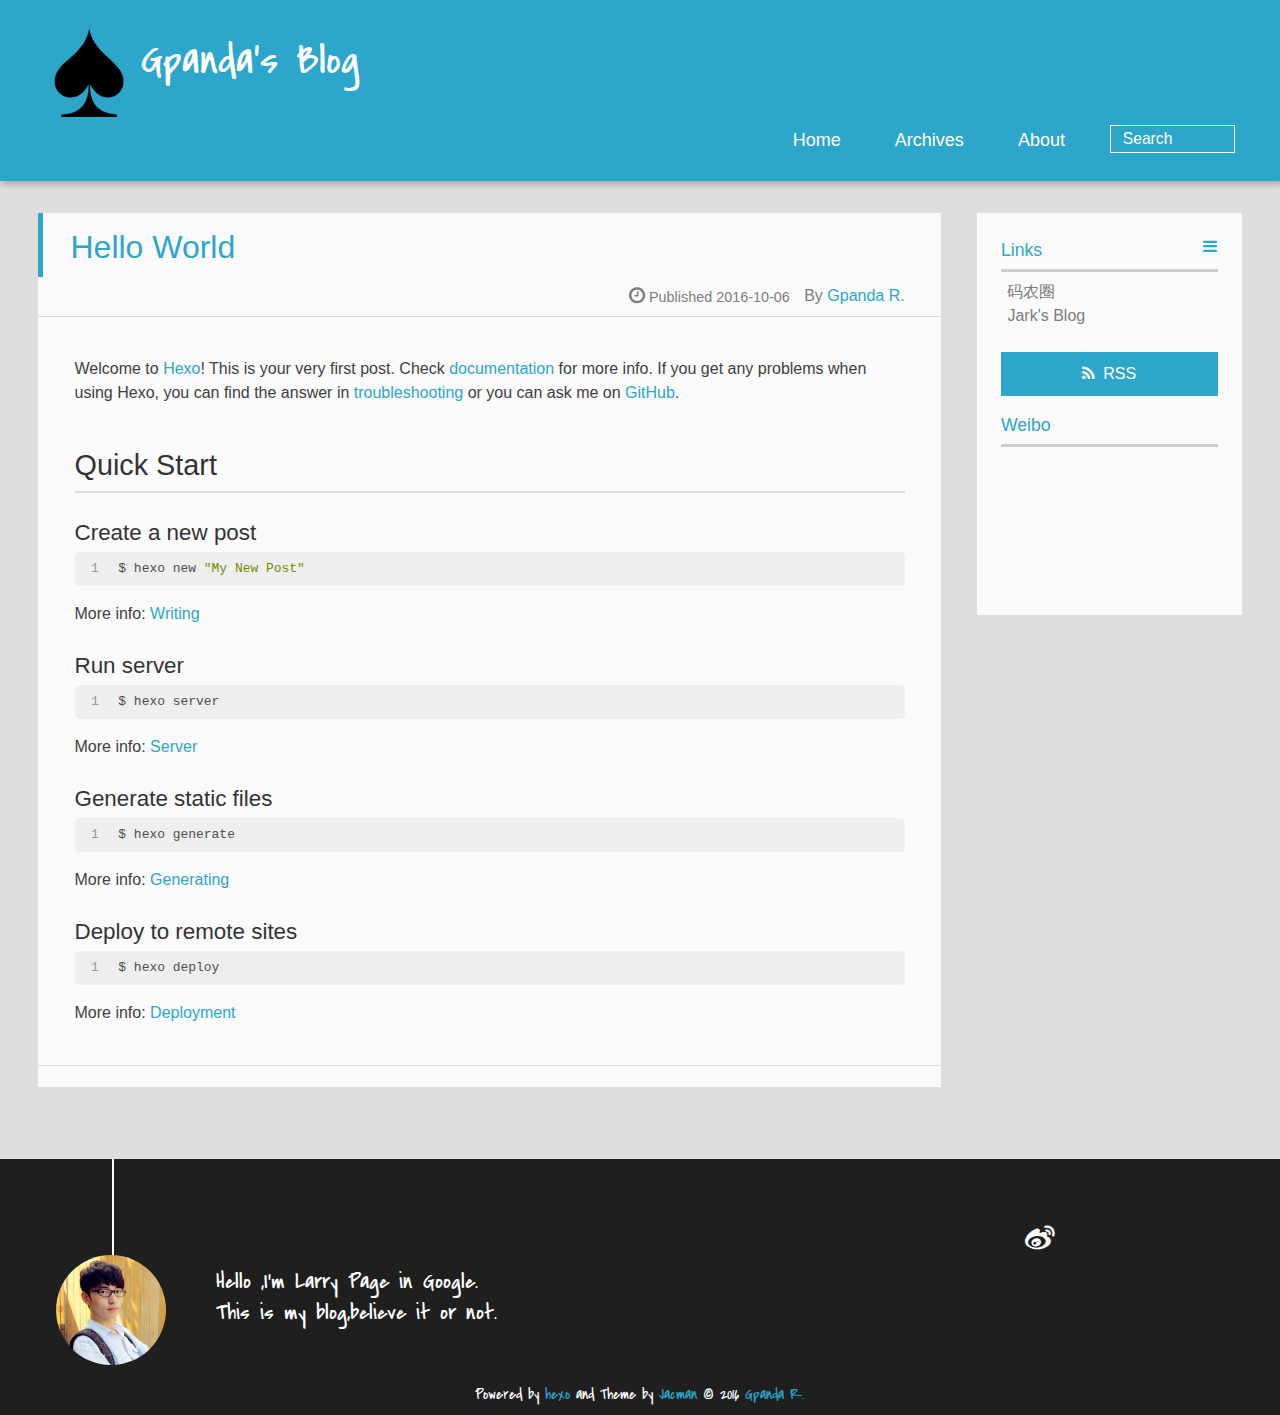
==== commit 34a0b874: "Site updated: 2016-10-07 17:22:41" ====
--- a/index.html
+++ b/index.html
@@ -1,285 +1,97 @@
-<!doctype html>
-
-
-
-  
-
-
-<html class="theme-next muse use-motion">
+
+ <!DOCTYPE HTML>
+<html >
 <head>
-  <meta charset="UTF-8"/>
-<meta http-equiv="X-UA-Compatible" content="IE=edge,chrome=1" />
-<meta name="viewport" content="width=device-width, initial-scale=1, maximum-scale=1"/>
-
-
-
-<meta http-equiv="Cache-Control" content="no-transform" />
-<meta http-equiv="Cache-Control" content="no-siteapp" />
-
-
-
-
-
-
-
-
-
-
-
-
-  
-  
-  <link href="/vendors/fancybox/source/jquery.fancybox.css?v=2.1.5" rel="stylesheet" type="text/css" />
-
-
-
-
-  
-  
-  
-  
-
-  
-    
-    
-  
-
-  
-
-  
-
-  
-
-  
-
-  
-    
-    
-    <link href="//fonts.googleapis.com/css?family=Lato:300,300italic,400,400italic,700,700italic&subset=latin,latin-ext" rel="stylesheet" type="text/css">
-  
-
-
-
-
-
-
-<link href="/vendors/font-awesome/css/font-awesome.min.css?v=4.4.0" rel="stylesheet" type="text/css" />
-
-<link href="/css/main.css?v=5.0.1" rel="stylesheet" type="text/css" />
-
-
-  <meta name="keywords" content="Hexo, NexT" />
-
-
-
-
-
-
-
-
-  <link rel="shortcut icon" type="image/x-icon" href="/favicon.ico?v=5.0.1" />
-
-
-
-
-
-
-<meta property="og:type" content="website">
+  <meta charset="UTF-8">
+  
+    <title>Gpanda&#39;s Blog</title>
+    <meta name="viewport" content="width=device-width, initial-scale=1,user-scalable=no">
+    
+    <meta name="author" content="Gpanda R.">
+    
+
+    
+    <meta property="og:type" content="website">
 <meta property="og:title" content="Gpanda's Blog">
 <meta property="og:url" content="http://yoursite.com/index.html">
 <meta property="og:site_name" content="Gpanda's Blog">
 <meta name="twitter:card" content="summary">
 <meta name="twitter:title" content="Gpanda's Blog">
 
-
-
-<script type="text/javascript" id="hexo.configuration">
-  var NexT = window.NexT || {};
-  var CONFIG = {
-    scheme: 'Muse',
-    sidebar: {"position":"left","display":"post"},
-    fancybox: true,
-    motion: true,
-    duoshuo: {
-      userId: 0,
-      author: 'Author'
-    }
-  };
-</script>
-
-
-
-
-  <link rel="canonical" href="http://yoursite.com/"/>
-
-  <title> Gpanda's Blog </title>
+    
+    <link rel="alternative" href="/atom.xml" title="Gpanda&#39;s Blog" type="application/atom+xml">
+    
+    
+    <link rel="icon" href="/img/favicon.ico">
+    
+    
+    <link rel="apple-touch-icon" href="/img/jacman.jpg">
+    <link rel="apple-touch-icon-precomposed" href="/img/jacman.jpg">
+    
+    <link rel="stylesheet" href="/css/style.css">
 </head>
 
-<body itemscope itemtype="http://schema.org/WebPage" lang="">
-
-  
-
-
-
-
-
-
-
-
-
-
-  
-  
-    
-  
-
-  <div class="container one-collumn sidebar-position-left 
-   page-home 
- ">
-    <div class="headband"></div>
-
-    <header id="header" class="header" itemscope itemtype="http://schema.org/WPHeader">
-      <div class="header-inner"><div class="site-meta ">
-  
-
-  <div class="custom-logo-site-title">
-    <a href="/"  class="brand" rel="start">
-      <span class="logo-line-before"><i></i></span>
-      <span class="site-title">Gpanda's Blog</span>
-      <span class="logo-line-after"><i></i></span>
-    </a>
-  </div>
-  <p class="site-subtitle"></p>
-</div>
-
-<div class="site-nav-toggle">
-  <button>
-    <span class="btn-bar"></span>
-    <span class="btn-bar"></span>
-    <span class="btn-bar"></span>
-  </button>
-</div>
-
-<nav class="site-nav">
-  
-
-  
-    <ul id="menu" class="menu">
+  <body>
+    <header>
       
-        
-        <li class="menu-item menu-item-home">
-          <a href="/" rel="section">
-            
-              <i class="menu-item-icon fa fa-fw fa-home"></i> <br />
-            
-            Startseite
-          </a>
-        </li>
-      
-        
-        <li class="menu-item menu-item-archives">
-          <a href="/archives" rel="section">
-            
-              <i class="menu-item-icon fa fa-fw fa-archive"></i> <br />
-            
-            Archiv
-          </a>
-        </li>
-      
-        
-        <li class="menu-item menu-item-tags">
-          <a href="/tags" rel="section">
-            
-              <i class="menu-item-icon fa fa-fw fa-tags"></i> <br />
-            
-            Tags
-          </a>
-        </li>
-      
-
-      
-    </ul>
-  
-
-  
-</nav>
-
- </div>
+<div>
+		
+			<div id="imglogo">
+				<a href="/"><img src="/img/logo.png" alt="Gpanda&#39;s Blog" title="Gpanda&#39;s Blog"/></a>
+			</div>
+			
+			<div id="textlogo">
+				<h1 class="site-name"><a href="/" title="Gpanda&#39;s Blog">Gpanda&#39;s Blog</a></h1>
+				<h2 class="blog-motto"></h2>
+			</div>
+			<div class="navbar"><a class="navbutton navmobile" href="#" title="Menu">
+			</a></div>
+			<nav class="animated">
+				<ul>
+					<ul>
+					 
+						<li><a href="/">Home</a></li>
+					
+						<li><a href="/archives">Archives</a></li>
+					
+						<li><a href="/about">About</a></li>
+					
+					<li>
+ 					
+					<form class="search" action="//google.com/search" method="get" accept-charset="utf-8">
+						<label>Search</label>
+						<input type="search" id="search" name="q" autocomplete="off" maxlength="20" placeholder="Search" />
+						<input type="hidden" name="q" value="site:yoursite.com">
+					</form>
+					
+					</li>
+				</ul>
+			</nav>			
+</div>
     </header>
-
-    <main id="main" class="main">
-      <div class="main-inner">
-        <div class="content-wrap">
-          <div id="content" class="content">
-            
-  <section id="posts" class="posts-expand">
-    
-      
-
-  
-  
-
-  
-  
-  
-
-  <article class="post post-type-normal " itemscope itemtype="http://schema.org/Article">
-
-    
-      <header class="post-header">
-
-        
-        
-          <h1 class="post-title" itemprop="name headline">
-            
-            
-              
-                
-                <a class="post-title-link" href="/2016/10/06/hello-world/" itemprop="url">
-                  Hello World
-                </a>
-              
-            
-          </h1>
-        
-
-        <div class="post-meta">
-          <span class="post-time">
-            <span class="post-meta-item-icon">
-              <i class="fa fa-calendar-o"></i>
-            </span>
-            <span class="post-meta-item-text">Veröffentlicht am</span>
-            <time itemprop="dateCreated" datetime="2016-10-06T19:53:03+08:00" content="2016-10-06">
-              2016-10-06
-            </time>
-          </span>
-
-          
-
-          
-            
-          
-
-          
-
-          
-          
-
-          
-        </div>
-      </header>
-    
-
-
-    <div class="post-body" itemprop="articleBody">
-
-      
-      
-
-      
-        
-          
-            <p>Welcome to <a href="https://hexo.io/" target="_blank" rel="external">Hexo</a>! This is your very first post. Check <a href="https://hexo.io/docs/" target="_blank" rel="external">documentation</a> for more info. If you get any problems when using Hexo, you can find the answer in <a href="https://hexo.io/docs/troubleshooting.html" target="_blank" rel="external">troubleshooting</a> or you can ask me on <a href="https://github.com/hexojs/hexo/issues" target="_blank" rel="external">GitHub</a>.</p>
+    <div id="container">
+      <div id="main">
+
+   
+    
+    <article class="post-expand post" itemprop="articleBody"> 
+        <header class="article-info clearfix">
+  <h1 itemprop="name">
+    
+      <a href="/2016/10/06/hello-world/" title="Hello World" itemprop="url">Hello World</a>
+  </h1>
+  <p class="article-author">By
+       
+		<a href="/about" title="Gpanda R." target="_blank" itemprop="author">Gpanda R.</a>
+		
+  <p class="article-time">
+    <time datetime="2016-10-06T11:53:03.000Z" itemprop="datePublished"> Published 2016-10-06</time>
+    
+  </p>
+</header>
+    <div class="article-content">
+        
+        <p>Welcome to <a href="https://hexo.io/" target="_blank" rel="external">Hexo</a>! This is your very first post. Check <a href="https://hexo.io/docs/" target="_blank" rel="external">documentation</a> for more info. If you get any problems when using Hexo, you can find the answer in <a href="https://hexo.io/docs/troubleshooting.html" target="_blank" rel="external">troubleshooting</a> or you can ask me on <a href="https://github.com/hexojs/hexo/issues" target="_blank" rel="external">GitHub</a>.</p>
 <h2 id="Quick-Start"><a href="#Quick-Start" class="headerlink" title="Quick Start"></a>Quick Start</h2><h3 id="Create-a-new-post"><a href="#Create-a-new-post" class="headerlink" title="Create a new post"></a>Create a new post</h3><figure class="highlight bash"><table><tr><td class="gutter"><pre><div class="line">1</div></pre></td><td class="code"><pre><div class="line">$ hexo new <span class="string">"My New Post"</span></div></pre></td></tr></table></figure>
 <p>More info: <a href="https://hexo.io/docs/writing.html" target="_blank" rel="external">Writing</a></p>
 <h3 id="Run-server"><a href="#Run-server" class="headerlink" title="Run server"></a>Run server</h3><figure class="highlight bash"><table><tr><td class="gutter"><pre><div class="line">1</div></pre></td><td class="code"><pre><div class="line">$ hexo server</div></pre></td></tr></table></figure>
@@ -289,220 +101,242 @@
 <h3 id="Deploy-to-remote-sites"><a href="#Deploy-to-remote-sites" class="headerlink" title="Deploy to remote sites"></a>Deploy to remote sites</h3><figure class="highlight bash"><table><tr><td class="gutter"><pre><div class="line">1</div></pre></td><td class="code"><pre><div class="line">$ hexo deploy</div></pre></td></tr></table></figure>
 <p>More info: <a href="https://hexo.io/docs/deployment.html" target="_blank" rel="external">Deployment</a></p>
 
+        
+        
+        <p class="article-more-link">
           
-        
-      
+       </p>
     </div>
-
-    <div>
-      
+    <footer class="article-footer clearfix">
+<div class="article-catetags">
+
+
+</div>
+
+
+
+
+<div class="comments-count">
+	
+</div>
+
+</footer>
+
+
+    </article>
+
+
+
+
+
+
+
+</div>
+      <div class="openaside"><a class="navbutton" href="#" title="Show Sidebar"></a></div>
+
+<div id="asidepart">
+<div class="closeaside"><a class="closebutton" href="#" title="Hide Sidebar"></a></div>
+<aside class="clearfix">
+
+  
+
+
+  
+
+  
+
+  <div class="linkslist">
+  <p class="asidetitle">Links</p>
+    <ul>
+        
+          <li>
+            
+            	<a href="https://coderq.com" target="_blank" title="一个面向程序员交流分享的新一代社区">码农圈</a>
+            
+          </li>
+        
+          <li>
+            
+            	<a href="http://wuchong.me" target="_blank" title="Jark&#39;s Blog">Jark&#39;s Blog</a>
+            
+          </li>
+        
+    </ul>
+</div>
+
+  
+
+
+  <div class="rsspart">
+	<a href="/atom.xml" target="_blank" title="rss">RSS</a>
+</div>
+
+  <div class="weiboshow">
+  <p class="asidetitle">Weibo</p>
+    <iframe width="100%" height="119" class="share_self"  frameborder="0" scrolling="no" src="http://widget.weibo.com/weiboshow/index.php?language=&width=0&height=119&fansRow=2&ptype=1&speed=0&skin=9&isTitle=1&noborder=1&isWeibo=0&isFans=0&uid=null&verifier=b3593ceb&dpc=1"></iframe>
+</div>
+
+
+</aside>
+</div>
     </div>
-
-    <div>
-      
-    </div>
-
-    <footer class="post-footer">
-      
-
-      
-
-      
-      
-        <div class="post-eof"></div>
-      
-    </footer>
-  </article>
-
-
-    
-  </section>
-
-  
-
-
-          </div>
-          
-
-
-          
-
-        </div>
-        
-          
-  
-  <div class="sidebar-toggle">
-    <div class="sidebar-toggle-line-wrap">
-      <span class="sidebar-toggle-line sidebar-toggle-line-first"></span>
-      <span class="sidebar-toggle-line sidebar-toggle-line-middle"></span>
-      <span class="sidebar-toggle-line sidebar-toggle-line-last"></span>
-    </div>
-  </div>
-
-  <aside id="sidebar" class="sidebar">
-    <div class="sidebar-inner">
-
-      
-
-      
-
-      <section class="site-overview sidebar-panel  sidebar-panel-active ">
-        <div class="site-author motion-element" itemprop="author" itemscope itemtype="http://schema.org/Person">
-          <img class="site-author-image" itemprop="image"
-               src="/images/avatar.gif"
-               alt="Gpanda R." />
-          <p class="site-author-name" itemprop="name">Gpanda R.</p>
-          <p class="site-description motion-element" itemprop="description"></p>
-        </div>
-        <nav class="site-state motion-element">
-          <div class="site-state-item site-state-posts">
-            <a href="/archives">
-              <span class="site-state-item-count">1</span>
-              <span class="site-state-item-name">Artikel</span>
-            </a>
-          </div>
-
-          
-
-          
-
-        </nav>
-
-        
-
-        <div class="links-of-author motion-element">
-          
-        </div>
-
-        
-        
-
-        
-        
-
-      </section>
-
-      
-
-    </div>
-  </aside>
-
-
-        
-      </div>
-    </main>
-
-    <footer id="footer" class="footer">
-      <div class="footer-inner">
-        <div class="copyright" >
-  
-  &copy; 
-  <span itemprop="copyrightYear">2016</span>
-  <span class="with-love">
-    <i class="fa fa-heart"></i>
-  </span>
-  <span class="author" itemprop="copyrightHolder">Gpanda R.</span>
-</div>
-
-<div class="powered-by">
-  Erstellt mit  <a class="theme-link" href="https://hexo.io">Hexo</a>
-</div>
-
-<div class="theme-info">
-  Theme -
-  <a class="theme-link" href="https://github.com/iissnan/hexo-theme-next">
-    NexT.Muse
-  </a>
-</div>
-
-        
-
-        
-      </div>
-    </footer>
-
-    <div class="back-to-top">
-      <i class="fa fa-arrow-up"></i>
-    </div>
-  </div>
-
-  
+    <footer><div id="footer" >
+	
+	<div class="line">
+		<span></span>
+		<div class="author"></div>
+	</div>
+	
+	
+	<section class="info">
+		<p> Hello ,I&#39;m Larry Page in Google. <br/>
+			This is my blog,believe it or not.</p>
+	</section>
+	 
+	<div class="social-font" class="clearfix">
+		
+		<a href="http://weibo.com/2176287895" target="_blank" class="icon-weibo" title="微博"></a>
+		
+		
+		
+		
+		
+		
+		
+		
+		
+		
+	</div>
+			
+		
+
+		<p class="copyright">
+		Powered by <a href="http://hexo.io" target="_blank" title="hexo">hexo</a> and Theme by <a href="https://github.com/wuchong/jacman" target="_blank" title="Jacman">Jacman</a> © 2016 
+		
+		<a href="/about" target="_blank" title="Gpanda R.">Gpanda R.</a>
+		
+		
+		</p>
+</div>
+</footer>
+    <script src="/js/jquery-2.0.3.min.js"></script>
+<script src="/js/jquery.imagesloaded.min.js"></script>
+<script src="/js/gallery.js"></script>
+<script src="/js/jquery.qrcode-0.12.0.min.js"></script>
 
 <script type="text/javascript">
-  if (Object.prototype.toString.call(window.Promise) !== '[object Function]') {
-    window.Promise = null;
+$(document).ready(function(){ 
+  $('.navbar').click(function(){
+    $('header nav').toggleClass('shownav');
+  });
+  var myWidth = 0;
+  function getSize(){
+    if( typeof( window.innerWidth ) == 'number' ) {
+      myWidth = window.innerWidth;
+    } else if( document.documentElement && document.documentElement.clientWidth) {
+      myWidth = document.documentElement.clientWidth;
+    };
+  };
+  var m = $('#main'),
+      a = $('#asidepart'),
+      c = $('.closeaside'),
+      o = $('.openaside');
+  c.click(function(){
+    a.addClass('fadeOut').css('display', 'none');
+    o.css('display', 'block').addClass('fadeIn');
+    m.addClass('moveMain');
+  });
+  o.click(function(){
+    o.css('display', 'none').removeClass('beforeFadeIn');
+    a.css('display', 'block').removeClass('fadeOut').addClass('fadeIn');      
+    m.removeClass('moveMain');
+  });
+  $(window).scroll(function(){
+    o.css("top",Math.max(80,260-$(this).scrollTop()));
+  });
+  
+  $(window).resize(function(){
+    getSize(); 
+    if (myWidth >= 1024) {
+      $('header nav').removeClass('shownav');
+    }else{
+      m.removeClass('moveMain');
+      a.css('display', 'block').removeClass('fadeOut');
+      o.css('display', 'none');
+        
+    }
+  });
+});
+</script>
+
+
+
+
+
+
+
+
+
+
+<link rel="stylesheet" href="/fancybox/jquery.fancybox.css" media="screen" type="text/css">
+<script src="/fancybox/jquery.fancybox.pack.js"></script>
+<script type="text/javascript">
+$(document).ready(function(){ 
+  $('.article-content').each(function(i){
+    $(this).find('img').each(function(){
+      if ($(this).parent().hasClass('fancybox')) return;
+      var alt = this.alt;
+      if (alt) $(this).after('<span class="caption">' + alt + '</span>');
+      $(this).wrap('<a href="' + this.src + '" title="' + alt + '" class="fancybox"></a>');
+    });
+    $(this).find('.fancybox').each(function(){
+      $(this).attr('rel', 'article' + i);
+    });
+  });
+  if($.fancybox){
+    $('.fancybox').fancybox();
   }
+}); 
 </script>
 
 
 
-
-
-
-
-
-
-  
-
-
-
-  
-  <script type="text/javascript" src="/vendors/jquery/index.js?v=2.1.3"></script>
-
-  
-  <script type="text/javascript" src="/vendors/fastclick/lib/fastclick.min.js?v=1.0.6"></script>
-
-  
-  <script type="text/javascript" src="/vendors/jquery_lazyload/jquery.lazyload.js?v=1.9.7"></script>
-
-  
-  <script type="text/javascript" src="/vendors/velocity/velocity.min.js?v=1.2.1"></script>
-
-  
-  <script type="text/javascript" src="/vendors/velocity/velocity.ui.min.js?v=1.2.1"></script>
-
-  
-  <script type="text/javascript" src="/vendors/fancybox/source/jquery.fancybox.pack.js?v=2.1.5"></script>
-
-
-  
-
-
-  <script type="text/javascript" src="/js/src/utils.js?v=5.0.1"></script>
-
-  <script type="text/javascript" src="/js/src/motion.js?v=5.0.1"></script>
-
-
-
-  
-  
-
-  
-
-  
-
-
-  <script type="text/javascript" src="/js/src/bootstrap.js?v=5.0.1"></script>
-
-
-
-  
-
-
-
-  
-
-
-
-
-  
-  
-
-  
-
-  
-
-  
-
-</body>
-</html>
+<!-- Analytics Begin -->
+
+
+
+<script>
+var _hmt = _hmt || [];
+(function() {
+  var hm = document.createElement("script");
+  hm.src = "//hm.baidu.com/hm.js?e6d1f421bbc9962127a50488f9ed37d1";
+  var s = document.getElementsByTagName("script")[0]; 
+  s.parentNode.insertBefore(hm, s);
+})();
+</script>
+
+
+
+<!-- Analytics End -->
+
+<!-- Totop Begin -->
+
+	<div id="totop">
+	<a title="Back to Top"><img src="/img/scrollup.png"/></a>
+	</div>
+	<script src="/js/totop.js"></script>
+
+<!-- Totop End -->
+
+<!-- MathJax Begin -->
+<!-- mathjax config similar to math.stackexchange -->
+
+
+<!-- MathJax End -->
+
+<!-- Tiny_search Begin -->
+
+<!-- Tiny_search End -->
+
+  </body>
+ </html>
--- a/css/style.css
+++ b/css/style.css
@@ -0,0 +1,2360 @@
+html,
+body,
+div,
+span,
+applet,
+object,
+iframe,
+h1,
+h2,
+h3,
+h4,
+h5,
+h6,
+p,
+blockquote,
+pre,
+a,
+abbr,
+acronym,
+address,
+big,
+cite,
+code,
+del,
+dfn,
+em,
+img,
+ins,
+kbd,
+q,
+s,
+samp,
+small,
+strike,
+strong,
+sub,
+sup,
+tt,
+var,
+dl,
+dt,
+dd,
+ol,
+ul,
+li,
+fieldset,
+form,
+label,
+legend,
+table,
+caption,
+tbody,
+tfoot,
+thead,
+tr,
+th,
+td {
+  margin: 0;
+  padding: 0;
+  border: 0;
+  outline: 0;
+  font-weight: inherit;
+  font-style: inherit;
+  font-family: inherit;
+  font-size: 100%;
+  vertical-align: baseline;
+}
+body {
+  line-height: 1;
+  color: #000;
+  background: #fff;
+}
+ol,
+ul {
+  list-style: none;
+}
+table {
+  border-collapse: separate;
+  border-spacing: 0;
+  vertical-align: middle;
+}
+caption,
+th,
+td {
+  text-align: left;
+  font-weight: normal;
+  vertical-align: middle;
+}
+a img {
+  border: none;
+}
+/* custom Font*/
+@font-face {
+  font-family: "covered_by_your_graceregular";
+  font-weight: normal;
+  font-style: normal;
+  src: url("../font/coveredbyyourgrace-webfont.eot");
+  src: url("../font/coveredbyyourgrace-webfont.eot?#iefix") format('embedded-opentype'), url("../font/coveredbyyourgrace-webfont.svg#covered_by_your_graceregular") format('svg'), url("../font/coveredbyyourgrace-webfont.woff") format('woff'), url("../font/coveredbyyourgrace-webfont.ttf") format('truetype');
+}
+/* icon Font */
+@font-face {
+  font-family: "FontAwesome";
+  font-style: normal;
+  font-weight: normal;
+  src: url("../font/fontawesome-webfont.eot?v=#4.0.3");
+  src: url("../font/fontawesome-webfont.eot?#iefix&v=#4.0.3") format("embedded-opentype"), url("../font/fontawesome-webfont.woff?v=#4.0.3") format("woff"), url("../font/fontawesome-webfont.ttf?v=#4.0.3") format("truetype"), url("../font/fontawesome-webfont.svg#fontawesomeregular?v=#4.0.3") format("svg");
+}
+@font-face {
+  font-family: "fontdiao";
+  font-weight: normal;
+  font-style: normal;
+  src: url("../font/fontdiao.eot");
+  src: url("../font/fontdiao.eot?#iefix") format('embedded-opentype'), url("../font/fontdiao.svg#fontdiao") format('svg'), url("../font/fontdiao.woff") format('woff'), url("../font/fontdiao.ttf") format('truetype');
+}
+/* Public style */
+* {
+  -webkit-margin-before: 0;
+  -webkit-margin-after: 0;
+}
+body {
+  background: #ddd;
+  font-family: "Helvetica Neue", "Helvetica", "Microsoft YaHei", "WenQuanYi Micro Hei", Arial, sans-serif;
+  font-size: 100%;
+  color: #817c7c;
+  line-height: 1.5;
+  min-height: 100vh;
+  display: -webkit-flex;
+  display: -webkit-box;
+  display: -moz-box;
+  display: -webkit-flex;
+  display: -ms-flexbox;
+  display: box;
+  display: flex;
+  -webkit-flex-direction: column;
+  -webkit-box-orient: vertical;
+  -moz-box-orient: vertical;
+  -o-box-orient: vertical;
+  -webkit-flex-direction: column;
+  -ms-flex-direction: column;
+  flex-direction: column;
+}
+iframe {
+  margin-top: 10px;
+}
+small {
+  font-size: 80%;
+}
+sub,
+sup {
+  font-size: 75%;
+  line-height: 0;
+  position: relative;
+  vertical-align: baseline;
+}
+sup {
+  top: -0.5em;
+  padding-left: 0.3em;
+}
+sub {
+  bottom: -0.25em;
+}
+a {
+  text-decoration: none;
+  color: #817c7c;
+}
+a:hover,
+a:focus {
+  outline: 0;
+  text-decoration: none;
+  -webkit-transition: color 0.25s, background 0.5s;
+  -moz-transition: color 0.25s, background 0.5s;
+  -o-transition: color 0.25s, background 0.5s;
+  -ms-transition: color 0.25s, background 0.5s;
+  transition: color 0.25s, background 0.5s;
+}
+a:hover:before {
+  -webkit-transition: color 0.25s, background 0.5s;
+  -moz-transition: color 0.25s, background 0.5s;
+  -o-transition: color 0.25s, background 0.5s;
+  -ms-transition: color 0.25s, background 0.5s;
+  transition: color 0.25s, background 0.5s;
+}
+input:focus {
+  outline: none;
+}
+input,
+button {
+  margin: 0;
+  padding: 0;
+}
+input::-moz-focus-inner,
+button::-moz-focus-inner {
+  border: 0;
+  padding: 0;
+}
+h1 {
+  font-size: 1.5em;
+}
+.fa {
+  display: inline-block;
+  font-family: FontAwesome;
+  font-style: normal;
+  font-weight: normal;
+  line-height: 1;
+  -webkit-font-smoothing: antialiased;
+  -moz-osx-font-smoothing: grayscale;
+}
+.clearfix {
+  zoom: 1;
+}
+.clearfix:before,
+.clearfix:after {
+  content: "";
+  display: table;
+}
+.clearfix:after {
+  clear: both;
+}
+::-webkit-input-placeholder {
+  color: #fff;
+  padding: 2px 0 0 4px;
+}
+::-moz-placeholder {
+  color: #fff;
+  padding: 2px 0 0 4px;
+}
+:-ms-input-placeholder {
+  color: #fff;
+  padding: 2px 0 0 4px;
+}
+::-webkit-input-placeholder::before {
+  font-family: "FontAwesome";
+  -webkit-font-smoothing: antialiased;
+  -moz-osx-font-smoothing: grayscale;
+  content: "\f002";
+  padding-right: 4px;
+}
+::-moz-placeholder:before {
+  font-family: "FontAwesome";
+  -webkit-font-smoothing: antialiased;
+  -moz-osx-font-smoothing: grayscale;
+  content: "\f002";
+  padding-right: 4px;
+}
+:-ms-input-placeholder::before {
+  font-family: "FontAwesome";
+  -webkit-font-smoothing: antialiased;
+  -moz-osx-font-smoothing: grayscale;
+  content: "\f002";
+  padding-right: 4px;
+}
+input[type="search"]::-webkit-search-cancel-button,
+input[type="search"]::-webkit-search-decoration {
+  -webkit-appearance: none;
+}
+::-webkit-search-cancel-button:after {
+  font-family: "FontAwesome";
+  -webkit-font-smoothing: antialiased;
+  -moz-osx-font-smoothing: grayscale;
+  content: '\f00d';
+  color: #fff;
+  padding-right: 4px;
+}
+/* css3 animate */
+.animated {
+  -webkit-animation-fill-mode: both;
+  -moz-animation-fill-mode: both;
+  -o-animation-fill-mode: both;
+  -ms-animation-fill-mode: both;
+  animation-fill-mode: both;
+  -webkit-animation-duration: 1s;
+  -moz-animation-duration: 1s;
+  -o-animation-duration: 1s;
+  -ms-animation-duration: 1s;
+  animation-duration: 1s;
+}
+@-webkit-keyframes fadeIn {
+  0% {
+    opacity: 0;
+    -ms-filter: "progid:DXImageTransform.Microsoft.Alpha(Opacity=0)";
+    filter: alpha(opacity=0);
+  }
+  100% {
+    opacity: 1;
+    -ms-filter: none;
+    filter: none;
+  }
+}
+.fadeIn {
+  -webkit-animation-name: fadeIn;
+  -moz-animation-name: fadeIn;
+  -o-animation-name: fadeIn;
+  -ms-animation-name: fadeIn;
+  animation-name: fadeIn;
+}
+.fadeOut {
+  -webkit-animation-name: fadeOut;
+  -moz-animation-name: fadeOut;
+  -o-animation-name: fadeOut;
+  -ms-animation-name: fadeOut;
+  animation-name: fadeOut;
+}
+@-moz-keyframes fadeInDown {
+  0% {
+    opacity: 0;
+    -ms-filter: "progid:DXImageTransform.Microsoft.Alpha(Opacity=0)";
+    filter: alpha(opacity=0);
+    -webkit-transform: translateY(-20px);
+    -moz-transform: translateY(-20px);
+    -o-transform: translateY(-20px);
+    -ms-transform: translateY(-20px);
+    transform: translateY(-20px);
+  }
+  100% {
+    opacity: 1;
+    -ms-filter: none;
+    filter: none;
+    -webkit-transform: translateY(0);
+    -moz-transform: translateY(0);
+    -o-transform: translateY(0);
+    -ms-transform: translateY(0);
+    transform: translateY(0);
+  }
+}
+@-webkit-keyframes fadeInDown {
+  0% {
+    opacity: 0;
+    -ms-filter: "progid:DXImageTransform.Microsoft.Alpha(Opacity=0)";
+    filter: alpha(opacity=0);
+    -webkit-transform: translateY(-20px);
+    -moz-transform: translateY(-20px);
+    -o-transform: translateY(-20px);
+    -ms-transform: translateY(-20px);
+    transform: translateY(-20px);
+  }
+  100% {
+    opacity: 1;
+    -ms-filter: none;
+    filter: none;
+    -webkit-transform: translateY(0);
+    -moz-transform: translateY(0);
+    -o-transform: translateY(0);
+    -ms-transform: translateY(0);
+    transform: translateY(0);
+  }
+}
+@-o-keyframes fadeInDown {
+  0% {
+    opacity: 0;
+    -ms-filter: "progid:DXImageTransform.Microsoft.Alpha(Opacity=0)";
+    filter: alpha(opacity=0);
+    -webkit-transform: translateY(-20px);
+    -moz-transform: translateY(-20px);
+    -o-transform: translateY(-20px);
+    -ms-transform: translateY(-20px);
+    transform: translateY(-20px);
+  }
+  100% {
+    opacity: 1;
+    -ms-filter: none;
+    filter: none;
+    -webkit-transform: translateY(0);
+    -moz-transform: translateY(0);
+    -o-transform: translateY(0);
+    -ms-transform: translateY(0);
+    transform: translateY(0);
+  }
+}
+@keyframes fadeInDown {
+  0% {
+    opacity: 0;
+    -ms-filter: "progid:DXImageTransform.Microsoft.Alpha(Opacity=0)";
+    filter: alpha(opacity=0);
+    -webkit-transform: translateY(-20px);
+    -moz-transform: translateY(-20px);
+    -o-transform: translateY(-20px);
+    -ms-transform: translateY(-20px);
+    transform: translateY(-20px);
+  }
+  100% {
+    opacity: 1;
+    -ms-filter: none;
+    filter: none;
+    -webkit-transform: translateY(0);
+    -moz-transform: translateY(0);
+    -o-transform: translateY(0);
+    -ms-transform: translateY(0);
+    transform: translateY(0);
+  }
+}
+body >header {
+  width: 100%;
+  -webkit-box-shadow: 2px 4px 5px rgba(3,3,3,0.2);
+  box-shadow: 2px 4px 5px rgba(3,3,3,0.2);
+  background: url("../") center #2ca6cb;
+  color: #fff;
+  padding: 1em 0 0.8em;
+}
+@media only screen and (min-width: 1024px) {
+  body >header {
+    padding: 1.8em 0 1.5em;
+  }
+}
+body >header >div {
+  width: 95%;
+  margin: 0 auto;
+  position: relative;
+  overflow: hidden;
+}
+@media only screen and (min-width: 1024px) {
+  body >header >div {
+    width: 93%;
+  }
+}
+body >header a {
+  display: block;
+  color: #fff;
+}
+#imglogo {
+  float: left;
+  width: 4em;
+  height: 4em;
+}
+@media only screen and (min-width: 768px) {
+  #imglogo {
+    width: 5em;
+  }
+}
+@media only screen and (min-width: 1024px) {
+  #imglogo {
+    width: 5.5em;
+  }
+}
+#imglogo img {
+  width: 4em;
+}
+@media only screen and (min-width: 768px) {
+  #imglogo img {
+    width: 5em;
+  }
+}
+@media only screen and (min-width: 1024px) {
+  #imglogo img {
+    width: 5.5em;
+  }
+}
+#textlogo {
+  float: left;
+  width: 75%;
+  margin-left: 0.5em;
+}
+#textlogo h1.site-name {
+  width: 86%;
+  font-family: "covered_by_your_graceregular";
+  font-size: 200%;
+  line-height: 1.5;
+  -webkit-font-smoothing: antialiased;
+  -moz-osx-font-smoothing: grayscale;
+}
+@media only screen and (min-width: 768px) {
+  #textlogo h1.site-name {
+    font-size: 240%;
+  }
+}
+@media only screen and (min-width: 1024px) {
+  #textlogo h1.site-name {
+    font-size: 280%;
+  }
+}
+#textlogo h2.blog-motto {
+  font-size: 0.7em;
+  font-weight: normal;
+}
+@media only screen and (min-width: 768px) {
+  #textlogo h2.blog-motto {
+    font-size: 100%;
+  }
+}
+@media only screen and (min-width: 1024px) {
+  #textlogo h2.blog-motto {
+    font-size: 110%;
+  }
+}
+.navbar {
+  position: absolute;
+  width: 2em;
+  right: 0em;
+  top: 1em;
+  padding: 0.5em;
+}
+@media only screen and (min-width: 1024px) {
+  .navbar {
+    display: none;
+  }
+}
+.navbutton::before {
+  font-family: "FontAwesome";
+  -webkit-font-smoothing: antialiased;
+  -moz-osx-font-smoothing: grayscale;
+  content: "\f0c9";
+}
+.navmobile::before {
+  padding-left: 1em;
+}
+header nav {
+  float: left;
+  width: 100%;
+  font-size: 112.5%;
+  padding-top: 0.5em;
+  max-height: 0.01em;
+  -webkit-transition: max-height 1s ease-out;
+  -moz-transition: max-height 1s ease-out;
+  -o-transition: max-height 1s ease-out;
+  -ms-transition: max-height 1s ease-out;
+  transition: max-height 1s ease-out;
+}
+@media only screen and (min-width: 568px) {
+  header nav {
+    width: 50%;
+  }
+}
+@media only screen and (min-width: 1024px) {
+  header nav {
+    float: right;
+    width: auto;
+    margin-top: 1em;
+    max-height: none;
+  }
+}
+@media only screen and (min-width: 1024px) {
+  header nav ul {
+    float: right;
+  }
+}
+@media only screen and (min-width: 1024px) {
+  header nav ul li {
+    float: left;
+  }
+}
+header nav ul li a {
+  padding: 0.2em 0 0.2em 1em;
+}
+@media only screen and (min-width: 1024px) {
+  header nav ul li a {
+    padding: 0.2em 1.5em;
+  }
+}
+header nav ul li a:hover {
+  background: #1b7f9e;
+  color: #e9cd4c;
+}
+.shownav {
+  max-height: 40em;
+}
+.search {
+  padding: 0.1em 0 0 1em;
+}
+.search input {
+  -webkit-appearance: textfield;
+  font-size: 0.87em;
+  line-height: 1.7;
+  border: 1px solid #fff;
+  color: #fff;
+  background: transparent;
+  width: 80%;
+  padding-left: 0.5em;
+}
+@media only screen and (min-width: 1024px) {
+  .search input {
+    width: 8em;
+    -webkit-transition: 0.5s width;
+    -moz-transition: 0.5s width;
+    -o-transition: 0.5s width;
+    -ms-transition: 0.5s width;
+    transition: 0.5s width;
+  }
+  .search input:focus {
+    width: 15em;
+  }
+}
+.search label {
+  display: none;
+}
+/* index layout */
+#container {
+  -webkit-flex: 1;
+  width: 95%;
+  margin: 0 auto;
+  overflow: hidden;
+}
+@media only screen and (min-width: 768px) {
+  #container {
+    width: 96%;
+  }
+}
+@media only screen and (min-width: 1024px) {
+  #container {
+    width: 94%;
+  }
+}
+@media only screen and (min-width: 1560px) {
+  #container {
+    width: 82%;
+  }
+}
+#main {
+  margin: 1em 0 0;
+  line-height: 1.8;
+}
+@media only screen and (min-width: 1024px) {
+  #main {
+    margin: 2em 0 0;
+    width: 75%;
+    float: left;
+    -webkit-transition: margin 0.5s ease-out;
+    -moz-transition: margin 0.5s ease-out;
+    -o-transition: margin 0.5s ease-out;
+    -ms-transition: margin 0.5s ease-out;
+    transition: margin 0.5s ease-out;
+  }
+}
+#main section.post {
+  background: #fafafa;
+  margin-bottom: 0.125em;
+}
+#main section.post a {
+  display: block;
+  border-left: 0.5em solid #ccc;
+  -webkit-transition: border-left 0.45s;
+  -moz-transition: border-left 0.45s;
+  -o-transition: border-left 0.45s;
+  -ms-transition: border-left 0.45s;
+  transition: border-left 0.45s;
+  padding: 0.5em;
+}
+@media only screen and (min-width: 768px) {
+  #main section.post a {
+    padding: 1em;
+  }
+}
+#main section.post a:hover {
+  border-left: 0.5em solid #2ca6cb;
+}
+#main section.post a h1 {
+  color: #2ca6cb;
+  line-height: 2;
+}
+#main section.post a p {
+  color: #817c7c;
+}
+#main section.post a time {
+  color: #817c7c;
+  display: block;
+  margin: 0.5em 0;
+  font-size: 0.9em;
+}
+#main article.post-expand {
+  background: #fafafa;
+  margin-bottom: 3.5em;
+}
+#main article.post-expand .img-logo {
+  max-width: 180px;
+  max-height: 96px;
+  display: block !important;
+  margin-right: 0.7em;
+  margin-left: 0.7em;
+  padding: 0;
+  float: right;
+  clear: right;
+}
+#main article.post-expand .img-topic {
+  max-width: 300px;
+  max-height: 1800px;
+  display: block !important;
+  margin-left: 0.7em;
+  margin-right: 0.7em;
+  padding: 0;
+  float: right;
+  clear: right;
+}
+#main article.post-expand .article-more-link a {
+  display: inline-block;
+  line-height: 1em;
+  padding: 6px 15px;
+  border-radius: 15px;
+  background: #ddd;
+  color: #817c7c;
+  text-decoration: none;
+}
+#main article.post-expand .article-more-link a:hover {
+  background: #2ca6cb;
+  color: #fff;
+  text-decoration: none;
+}
+#archive-page section.post a {
+  font-size: 0.9em;
+  padding: 0.5em !important;
+}
+@media only screen and (min-width: 768px) {
+  #archive-page section.post a time {
+    padding-left: 1em;
+  }
+}
+.moveMain {
+  margin-left: 10% !important;
+}
+.unexpand .prev {
+  border-left: 0.5em solid #ccc;
+}
+.unexpand .prev:hover {
+  border-left: 0.5em solid #2ca6cb;
+}
+#page-nav {
+  background: #fafafa;
+  text-align: center;
+  overflow: hidden;
+}
+#page-nav a {
+  display: inline-block;
+  padding: 0.5em 1em;
+}
+#page-nav a {
+  color: #2ca6cb;
+}
+#page-nav a:hover {
+  background: #ccc;
+  color: #2ca6cb;
+}
+#page-nav .prev {
+  float: left;
+  -webkit-transition: border-left 0.5s;
+  -moz-transition: border-left 0.5s;
+  -o-transition: border-left 0.5s;
+  -ms-transition: border-left 0.5s;
+  transition: border-left 0.5s;
+}
+#page-nav .prev span:before {
+  font-family: "FontAwesome";
+  -webkit-font-smoothing: antialiased;
+  -moz-osx-font-smoothing: grayscale;
+  content: "\f053";
+  padding-right: 0.5em;
+}
+#page-nav .next {
+  float: right;
+}
+#page-nav .next span:before {
+  font-family: "FontAwesome";
+  -webkit-font-smoothing: antialiased;
+  -moz-osx-font-smoothing: grayscale;
+  content: "\f054";
+  padding-left: 0.5em;
+}
+#page-nav .page-number {
+  display: none;
+  padding: 0.5em 1em;
+}
+@media only screen and (min-width: 768px) {
+  #page-nav .page-number {
+    display: inline-block;
+  }
+}
+#page-nav .current {
+  color: #b8b8b8;
+  font-weight: bold;
+}
+#page-nav .space {
+  color: #2ca6cb;
+}
+/* page layout */
+@media only screen and (min-width: 1024px) {
+  .page {
+    margin-left: 10% !important;
+  }
+}
+/* archive layout */
+.category-icon:before,
+.tag-icon:before,
+.archive-icon:before {
+  font-family: "FontAwesome";
+  -webkit-font-smoothing: antialiased;
+  -moz-osx-font-smoothing: grayscale;
+  color: #ccc;
+  font-size: 100%;
+  padding-right: 0.3em;
+}
+.category-icon:before {
+  content: "\f07b";
+}
+.tag-icon:before {
+  content: "\f02c";
+}
+.archive-icon:before {
+  content: "\f187";
+}
+.archive-title {
+  margin: 1em 0;
+  padding: 2em;
+  background: #fafafa;
+  border-left: 0.5em solid #ccc;
+}
+@media only screen and (min-width: 1024px) {
+  .archive-title {
+    margin: 2em 0;
+    width: 18.5%;
+    padding-left: 0.5%;
+    float: left;
+  }
+}
+.archive-title h2 {
+  width: 90%;
+  color: #2ca6cb;
+  font-size: 120%;
+}
+.archive-title a {
+  color: #2ca6cb;
+  -webkit-transition: color 0.5s;
+  -moz-transition: color 0.5s;
+  -o-transition: color 0.5s;
+  -ms-transition: color 0.5s;
+  transition: color 0.5s;
+}
+.archive-title a:hover {
+  color: #2ca6cb;
+  -webkit-transition: color 0.5s;
+  -moz-transition: color 0.5s;
+  -o-transition: color 0.5s;
+  -ms-transition: color 0.5s;
+  transition: color 0.5s;
+}
+.current {
+  color: #ea6753 !important;
+}
+@media only screen and (min-width: 768px) {
+  .archive-part {
+    min-height: 200px;
+  }
+}
+@media only screen and (min-width: 1024px) {
+  .archive-part {
+    float: right;
+    margin-left: 2% !important;
+  }
+}
+.archive-part section.post {
+  width: 100%;
+}
+.archive-part section.post time {
+  font-size: 1.1em !important;
+  float: left;
+}
+@media only screen and (max-width: 568px) {
+  .archive-part section.post time {
+    width: 100%;
+  }
+}
+@media only screen and (min-width: 568px) {
+  .archive-part section.post time {
+    width: 20%;
+  }
+}
+@media only screen and (min-width: 768px) {
+  .archive-nav {
+    width: 100%;
+    float: left;
+    margin-top: 1em;
+  }
+}
+/* tags&categories layout */
+.all-list-box {
+  min-height: 400px;
+}
+.post,
+.page,
+.link,
+.photo {
+  background: #fafafa;
+}
+.post a,
+.page a,
+.link a,
+.photo a {
+  color: #2ca6cb;
+}
+.post a:hover,
+.page a:hover,
+.link a:hover,
+.photo a:hover {
+  color: #ea6753;
+}
+@media only screen and (min-width: 768px) {
+  article header.article-info {
+    border-bottom: 1px solid #dbdbdb;
+  }
+}
+article header.article-info >h1 {
+  padding: 0.2em 3%;
+  font-size: 170%;
+  line-height: 1.5;
+  word-wrap: break-word;
+  word-break: normal;
+  -webkit-font-smoothing: antialiased;
+  -moz-osx-font-smoothing: grayscale;
+  border-left: 5px solid #2ca6cb;
+}
+@media only screen and (min-width: 1024px) {
+  article header.article-info >h1 {
+    font-size: 200%;
+    padding-top: 0.3em;
+  }
+}
+article header.article-info >p.article-author {
+  padding: 0.3em 4% 0.3em 0;
+  text-align: right;
+  border-bottom: 1px solid #dbdbdb;
+}
+@media only screen and (min-width: 768px) {
+  article header.article-info >p.article-author {
+    float: right;
+    border-bottom: none;
+  }
+}
+article header.article-info >p.article-time {
+  padding-top: 0.5em;
+  font-size: 0.8em;
+  text-align: center;
+  margin-bottom: -2.7em;
+}
+@media only screen and (min-width: 768px) {
+  article header.article-info >p.article-time {
+    float: right;
+    margin-right: 1em;
+    padding-top: 0.1em;
+    font-size: 0.9em;
+  }
+}
+article header.article-info >p.article-time:before {
+  font-family: "FontAwesome";
+  font-size: 130%;
+  content: "\f017";
+  -webkit-font-smoothing: antialiased;
+  -moz-osx-font-smoothing: grayscale;
+}
+article .article-content {
+  padding: 1.5em 4%;
+  color: #413f3f;
+  font-size: 100%;
+}
+article .article-content:before,
+article .article-content:after {
+  content: "";
+  display: block;
+  clear: both;
+}
+article .article-content .kb {
+  padding: 0.1em 0.6em;
+  border: 1px solid #ccc;
+  background-color: code-color;
+  color: #8f8f8f;
+  -webkit-box-shadow: 0 1px 0 rgba(0,0,0,0.2), 0 0 0 2px #fff inset;
+  box-shadow: 0 1px 0 rgba(0,0,0,0.2), 0 0 0 2px #fff inset;
+  border-radius: 3px;
+  display: inline-block;
+  margin: 0 0.1em;
+  text-shadow: 0 1px 0 #fff;
+  line-height: 1.5;
+  white-space: nowrap;
+}
+article .article-content h1,
+article .article-content h2 {
+  font-size: 180%;
+  line-height: 1.2em;
+  padding-bottom: 0.3em;
+  margin-top: 1.5em;
+  border-bottom: 2px solid #dbdbdb;
+}
+article .article-content h3 {
+  font-size: 140%;
+  line-height: 1em;
+  margin-top: 1.3em;
+}
+article .article-content h4,
+article .article-content h5,
+article .article-content h6 {
+  font-size: 140%;
+}
+article .article-content h1,
+article .article-content h2,
+article .article-content h3,
+article .article-content h4,
+article .article-content h5,
+article .article-content h6 {
+  color: #333;
+  -webkit-font-smoothing: antialiased;
+  -moz-osx-font-smoothing: grayscale;
+}
+article .article-content h1 >code,
+article .article-content h2 >code,
+article .article-content h3 >code,
+article .article-content h4 >code,
+article .article-content h5 >code,
+article .article-content h6 >code {
+  color: #a3a3a3;
+}
+article .article-content hr {
+  border: 1px solid #dbdbdb;
+}
+article .article-content strong {
+  font-weight: bold;
+}
+article .article-content em {
+  font-style: italic;
+}
+article .article-content acronym,
+article .article-content abbr {
+  border-bottom: 1px dotted;
+}
+article .article-content blockquote {
+  border-left: 0.2em solid #2ca6cb;
+  margin: 0.65em 0 0.65em 1%;
+  padding-left: 1%;
+  line-height: 1.5;
+  font-size: 100%;
+  color: #808080;
+}
+article .article-content blockquote footer {
+  background: #fafafa;
+  padding: 0;
+  margin: 0;
+  font-size: 80%;
+  line-height: 1em;
+}
+article .article-content blockquote cite {
+  font-style: italic;
+  padding-left: 0.5em;
+}
+article .article-content ul,
+article .article-content ol {
+  padding-left: 1.5em;
+  font-size: 100%;
+  padding-top: 0.7em;
+}
+@media only screen and (min-width: 768px) {
+  article .article-content ul,
+  article .article-content ol {
+    padding-left: 1.5em;
+  }
+}
+article .article-content ul li {
+  list-style: disc;
+  text-align: match-parent;
+}
+article .article-content ol li {
+  list-style-type: decimal;
+}
+article .article-content dl dt {
+  font-weight: blod;
+}
+article .article-content ul li>code,
+article .article-content ol li>code,
+article .article-content p code,
+article .article-content strong code,
+article .article-content em code,
+article .article-content table th>code,
+article .article-content table td>code {
+  font-family: Monaco, Menlo, Consolas, Courier New, monospace;
+  background: #eee;
+  color: #d14;
+  border: 1px solid #d6d6d6;
+  padding: 0 5px;
+  margin: 0 2px;
+  font-size: 90%;
+  white-space: nowrap;
+  text-shadow: 0 1px #fff;
+  -webkit-border-radius: 0.25em;
+  border-radius: 0.25em;
+}
+article .article-content p {
+  line-height: 1.5;
+  margin-top: 0.7em;
+}
+@media only screen and (min-width: 1024px) {
+  article .article-content p {
+    margin-top: 1em;
+  }
+}
+article .article-content img,
+article .article-content video,
+article .article-content figure img {
+  max-width: 100%;
+  height: auto;
+  vertical-align: middle;
+  padding-top: 0.5em;
+}
+@media only screen and (min-width: 1024px) {
+  article .article-content img,
+  article .article-content video,
+  article .article-content figure img {
+    padding-top: 0.7em;
+  }
+}
+article .article-content .img-topic,
+article .article-content .img-logo {
+  display: none;
+}
+article .article-content .img-center {
+  display: block;
+  margin: auto;
+}
+article .article-content .img-shadow {
+  -webkit-box-shadow: 0 0 2px 3px #ddd;
+  box-shadow: 0 0 2px 3px #ddd;
+}
+article .article-content figcaption,
+article .article-content .caption {
+  display: block;
+  margin-top: 0.3em;
+  color: #808080;
+  position: relative;
+  font-size: 0.9em;
+  padding-left: 1.3em;
+}
+article .article-content figcaption:before,
+article .article-content .caption:before {
+  content: '\f040';
+  position: absolute;
+  font: 0.9em "FontAwesome";
+  position: absolute;
+  left: 0;
+  top: 0.3em;
+}
+article .article-content .video-container {
+  position: relative;
+  padding-top: 56%;
+  height: 0;
+  overflow: hidden;
+}
+article .article-content .video-container iframe,
+article .article-content .video-container object,
+article .article-content .video-container embed {
+  position: absolute;
+  top: 0;
+  left: 0;
+  width: 100%;
+  height: 100%;
+  margin-top: 0;
+}
+article .article-content table {
+  max-width: 100%;
+  border-collapse: collapse;
+  border-spacing: 0;
+  margin-top: 1em;
+}
+article .article-content table th {
+  font-weight: bold;
+  border-bottom: 2px solid #dbdbdb;
+  padding: 0.5em;
+  line-height: 1.3em;
+}
+article .article-content table td {
+  border-bottom: 1px solid #dbdbdb;
+  padding: 0.5em;
+  line-height: 1.3em;
+}
+article .article-content .pullquote {
+  text-align: left;
+  width: 45%;
+  margin: 0;
+  border: none;
+}
+article .article-content .left {
+  margin-left: 0.5em;
+  margin-right: 1em;
+  float: left;
+}
+article .article-content .right {
+  margin-right: 0.5em;
+  margin-left: 1em;
+  float: right;
+}
+footer.article-footer {
+  background: #fafafa;
+  padding: 0 4%;
+  margin: 0;
+  border-top: 1px solid #dbdbdb;
+}
+.article-share {
+  float: right;
+  width: 100%;
+}
+@media only screen and (min-width: 568px) {
+  .article-share {
+    width: 60%;
+  }
+}
+@media only screen and (min-width: 768px) {
+  .article-share {
+    width: 16.5em;
+  }
+}
+.article-share .share-jiathis {
+  padding: 0.5em 0;
+  margin-top: 0.3em;
+}
+.share span {
+  float: right;
+  height: 3em;
+  width: 1em;
+  margin-right: 0.5em;
+  position: relative;
+  color: #d6d6d6;
+}
+.share span:before {
+  font-family: "FontAwesome";
+  content: "\f064";
+  font-size: 1em;
+  -webkit-font-smoothing: antialiased;
+  -moz-osx-font-smoothing: grayscale;
+  width: 1.5em;
+  height: 1.5em;
+  position: absolute;
+  top: 50%;
+  left: 50%;
+  margin-top: -0.75em;
+  margin-left: -0.75em;
+}
+.share a {
+  float: right;
+  width: 3em;
+  height: 3em;
+  display: block;
+  position: relative;
+}
+.share a:before {
+  font-size: 1.2em;
+  font-family: "FontAwesome";
+  text-align: center;
+  color: #817c7c;
+  -webkit-font-smoothing: antialiased;
+  -moz-osx-font-smoothing: grayscale;
+  width: 1.5em;
+  height: 1.5em;
+  position: absolute;
+  top: 50%;
+  left: 50%;
+  margin-top: -0.75em;
+  margin-left: -0.75em;
+}
+.share a:hover:before {
+  color: #fff;
+}
+.article-share-twitter:before {
+  content: "\f099";
+}
+.article-share-twitter:hover {
+  background: #00aced;
+  text-shadow: 0 1px #008abe;
+}
+.article-share-facebook:before {
+  content: "\f09a";
+}
+.article-share-facebook:hover {
+  background: #3b5998;
+  text-shadow: 0 1px #2f477a;
+}
+.article-share-weibo:before {
+  content: "\f18a";
+}
+.article-share-weibo:hover {
+  background: #c64d3e;
+  text-shadow: 0 1px #a13c2f;
+}
+.article-share-qrcode:before {
+  font-family: "fontdiao" !important;
+  content: "\f132";
+}
+.article-share-qrcode:hover {
+  background: #49ae0f;
+  text-shadow: 0 1px #3a8b0c;
+}
+.article-share-renren:before {
+  content: "\f18b";
+}
+.article-share-renren:hover {
+  background: #369;
+  text-shadow: 0 1px #29527a;
+}
+.article-back-to-top:before {
+  content: "\f062";
+}
+.article-back-to-top:hover {
+  background: #762c54;
+  text-shadow: 0 1px #5e2343;
+}
+.hoverqrcode {
+  background: #fff;
+  border: 3px solid #2ca6cb;
+  border-radius: 10px;
+  display: inline-block;
+  position: absolute;
+}
+.overlay {
+  display: none !important;
+}
+.comments-count {
+  color: #d6d6d6;
+  margin-top: 0.3em;
+  padding: 0.5em 0;
+  float: right;
+}
+.comments-count span:before {
+  font-family: "FontAwesome";
+  -webkit-font-smoothing: antialiased;
+  -moz-osx-font-smoothing: grayscale;
+  content: "\f075";
+}
+@media only screen and (max-width: 568px) {
+  .comments-count {
+    float: left;
+  }
+}
+.comments-count-link {
+  padding: 0.5em;
+  margin: 0 0.3em;
+}
+.comments-count-link:hover {
+  color: #fff !important;
+  background: #2ca6cb;
+}
+.article-tags,
+.article-categories {
+  padding: 0.5em 0;
+  float: left;
+/**width 100%**/
+}
+@media only screen and (max-width: 568px) {
+  .article-tags,
+  .article-categories {
+    margin-right: 1em !important;
+  }
+}
+.article-tags {
+  color: #d6d6d6;
+}
+@media only screen and (max-width: 568px) {
+  .article-tags {
+    margin-left: 0;
+  }
+}
+.article-tags span {
+  position: relative;
+  float: left;
+  width: 1em;
+  height: 2em;
+  margin-right: 0.5em;
+}
+.article-tags span:before {
+  font-family: "FontAwesome";
+  -webkit-font-smoothing: antialiased;
+  -moz-osx-font-smoothing: grayscale;
+  width: 1.2em;
+  height: 1.2em;
+  position: absolute;
+  top: 50%;
+  left: 50%;
+  margin-top: -0.6em;
+  margin-left: -0.6em;
+  content: "\f02c";
+}
+.article-tags a {
+  float: left;
+  padding: 0 0.3em;
+  margin: 0.3em;
+  background: #e6e6e6;
+}
+.article-tags a:hover {
+  color: #fff;
+  background: #2ca6cb;
+}
+.article-categories {
+  color: #d6d6d6;
+  margin-top: 0.3em;
+  margin-right: 3em;
+}
+.article-categories span:before {
+  font-family: "FontAwesome";
+  -webkit-font-smoothing: antialiased;
+  -moz-osx-font-smoothing: grayscale;
+  content: "\f07b";
+}
+.article-category-link {
+  padding: 0.5em;
+  margin: 0 0.3em;
+}
+.article-category-link:hover {
+  color: #fff !important;
+  background: #2ca6cb;
+}
+.article-nav {
+  padding: 0 10%;
+}
+@media only screen and (min-width: 768px) {
+  .article-nav {
+    padding: 0 4%;
+  }
+}
+.article-nav strong {
+  font-size: 1em;
+  font-weight: bold;
+}
+.article-nav a {
+  display: block;
+  overflow: hidden;
+}
+.article-nav .prev a:hover,
+.article-nav .next a:hover {
+  background: #2ca6cb;
+  color: #fff;
+}
+.article-nav .prev {
+  width: 100%;
+  float: left;
+}
+.article-nav .prev strong {
+  padding-left: 1.8em;
+}
+.article-nav .prev span:before {
+  font-family: "FontAwesome";
+  -webkit-font-smoothing: antialiased;
+  -moz-osx-font-smoothing: grayscale;
+  content: "\f053";
+  padding-right: 0.5em;
+}
+@media only screen and (min-width: 768px) {
+  .article-nav .prev {
+    width: 45%;
+    float: left;
+  }
+}
+.article-nav .next {
+  width: 100%;
+  float: left;
+  text-align: left;
+}
+.article-nav .next strong {
+  padding-left: 1.5em;
+}
+.article-nav .next span:before {
+  font-family: "FontAwesome";
+  -webkit-font-smoothing: antialiased;
+  -moz-osx-font-smoothing: grayscale;
+  content: "\f054";
+  padding-right: 0.5em;
+}
+@media only screen and (min-width: 768px) {
+  .article-nav .next {
+    width: 45%;
+    float: right;
+    text-align: right;
+  }
+  .article-nav .next strong {
+    padding-right: 1.8em;
+  }
+  .article-nav .next span:before {
+    content: none;
+  }
+  .article-nav .next span:after {
+    font-family: "FontAwesome";
+    -webkit-font-smoothing: antialiased;
+    -moz-osx-font-smoothing: grayscale;
+    content: "\f054";
+    padding-left: 0.5em;
+  }
+}
+section.comment {
+  padding: 0 4%;
+  margin: 1em 0;
+}
+.toc-article {
+  background: #eee;
+  margin: 1.6em 0 0 2em;
+  padding: 1em;
+  -webkit-border-radius: 4px;
+  border-radius: 4px;
+  border: 1px solid #ddd;
+}
+.toc-article strong {
+  padding: 0.3em 0;
+}
+.toc-article ul li {
+  list-style: disc;
+  text-align: match-parent;
+  margin: 0.5em 0;
+}
+.toc-article ol li {
+  list-style-type: decimal;
+  margin: 0.5em 0;
+}
+#toc {
+  line-height: 1.3em;
+  font-size: 0.8em;
+  float: right;
+}
+#toc .toc {
+  padding: 0;
+}
+#toc .toc li {
+  list-style-type: none;
+}
+#toc .toc-child {
+  padding-left: 1.5em;
+  padding-top: 0;
+}
+#toc.toc-aside {
+  display: none;
+  width: 13%;
+  position: fixed;
+  right: 2%;
+  top: 320px;
+  overflow: hidden;
+  line-height: 1.5em;
+  font-size: 1em;
+  color: #333;
+  opacity: 0.6;
+  -ms-filter: "progid:DXImageTransform.Microsoft.Alpha(Opacity=60)";
+  filter: alpha(opacity=60);
+  -webkit-transition: opacity 1s ease-out;
+  -moz-transition: opacity 1s ease-out;
+  -o-transition: opacity 1s ease-out;
+  -ms-transition: opacity 1s ease-out;
+  transition: opacity 1s ease-out;
+}
+#toc.toc-aside strong {
+  padding: 0.3em 0;
+  color: #817c7c;
+}
+#toc.toc-aside:hover {
+  -webkit-transition: opacity 0.3s ease-out;
+  -moz-transition: opacity 0.3s ease-out;
+  -o-transition: opacity 0.3s ease-out;
+  -ms-transition: opacity 0.3s ease-out;
+  transition: opacity 0.3s ease-out;
+  opacity: 1;
+  -ms-filter: none;
+  filter: none;
+}
+#toc.toc-aside a {
+  -webkit-transition: color 1s ease-out;
+  -moz-transition: color 1s ease-out;
+  -o-transition: color 1s ease-out;
+  -ms-transition: color 1s ease-out;
+  transition: color 1s ease-out;
+}
+#toc.toc-aside a:hover {
+  color: #2ca6cb;
+  -webkit-transition: color 0.3s ease-out;
+  -moz-transition: color 0.3s ease-out;
+  -o-transition: color 0.3s ease-out;
+  -ms-transition: color 0.3s ease-out;
+  transition: color 0.3s ease-out;
+}
+.active {
+  color: #2ca6cb !important;
+}
+.openaside {
+  display: none;
+  position: fixed;
+  right: 7.5%;
+  top: 260px;
+}
+.openaside a {
+  display: block;
+  color: #fff;
+  border: 1px solid #fff;
+  border-radius: 5px;
+  background: #2ca6cb;
+  padding: 0.2em 0.55em;
+}
+.openaside a::before {
+  font-family: "FontAwesome";
+  -webkit-font-smoothing: antialiased;
+  -moz-osx-font-smoothing: grayscale;
+  content: "\f0c9";
+}
+.closeaside {
+  display: none;
+}
+.closeaside a {
+  color: #2ca6cb;
+}
+.closeaside a:hover {
+  color: #2ca6cb;
+}
+.closeaside a::before {
+  font-family: "FontAwesome";
+  -webkit-font-smoothing: antialiased;
+  -moz-osx-font-smoothing: grayscale;
+  content: "\f0c9";
+}
+@media only screen and (min-width: 1024px) {
+  .closeaside {
+    display: block;
+    position: absolute;
+    right: 25px;
+    top: 22px;
+  }
+}
+#asidepart {
+  background: #fafafa;
+  margin: 1em 0 0;
+  padding: 0.5em 2% 1em;
+}
+@media only screen and (min-width: 1024px) {
+  #asidepart {
+    position: relative;
+    float: left;
+    width: 18%;
+    margin: 2em 0 0 3%;
+  }
+}
+.asidetitle {
+  font-size: 1.1em;
+  color: #2ca6cb;
+  padding: 0 0 0.3125em 0;
+  border-bottom: 0.1875em solid #ccc;
+}
+.asidetitle a {
+  color: #2ca6cb;
+}
+.asidetitle a:hover {
+  color: #2ca6cb;
+  -webkit-transition: color 0.5s;
+  -moz-transition: color 0.5s;
+  -o-transition: color 0.5s;
+  -ms-transition: color 0.5s;
+  transition: color 0.5s;
+}
+@media only screen and (min-width: 768px) {
+  .categorieslist {
+    width: 45%;
+    float: left;
+    margin: 0 5% 0 0;
+  }
+}
+@media only screen and (min-width: 1024px) {
+  .categorieslist {
+    width: 100%;
+    float: none;
+    margin: 1em 0 0;
+  }
+}
+.categorieslist li {
+  border-bottom: 1px solid #ccc;
+}
+.categorieslist li a {
+  display: block;
+  padding: 0.5em 5%;
+}
+.categorieslist li a:hover {
+  color: #2ca6cb;
+}
+.tagslist {
+  margin: 1em 0 0;
+}
+@media only screen and (min-width: 768px) {
+  .tagslist {
+    width: 45%;
+    float: left;
+    margin: 0 5% 0 0;
+  }
+}
+@media only screen and (min-width: 1024px) {
+  .tagslist {
+    width: 100%;
+    float: none;
+    margin: 1em 0 0;
+  }
+}
+.tagslist ul {
+  padding: 0.5em 0;
+}
+.tagslist ul li {
+  float: left;
+}
+.tagslist ul li a {
+  display: block;
+  margin: 0.3125em;
+  padding: 0.125em 0.3125em;
+  background: #dbdbdb;
+}
+.tagslist ul li a:hover {
+  color: #2ca6cb;
+  background: #e6e6e6;
+}
+.rsspart {
+  background: #2ca6cb;
+  width: 100%;
+}
+@media only screen and (min-width: 768px) {
+  .rsspart {
+    float: left;
+    width: 45%;
+    margin: 0 5% 0 0;
+  }
+}
+@media only screen and (min-width: 1024px) {
+  .rsspart {
+    width: 100%;
+    float: none;
+    margin: 1em 0 0;
+  }
+}
+.rsspart a {
+  color: #fff;
+  display: block;
+  padding: 0.625em 0;
+  text-align: center;
+}
+.rsspart a:hover {
+  color: #2ca6cb;
+  background: #fafafa;
+}
+.rsspart a::before {
+  font-family: "FontAwesome";
+  -webkit-font-smoothing: antialiased;
+  -moz-osx-font-smoothing: grayscale;
+  padding-right: 0.5em;
+  content: "\f09e";
+}
+.archiveslist {
+  padding-right: 1em;
+}
+@media only screen and (min-width: 1024px) {
+  .archiveslist {
+    width: 100%;
+    float: none;
+    margin: 1em 0 0;
+  }
+}
+.archiveslist li {
+  font-size: 0.8em;
+  line-height: 2em;
+}
+.archiveslist li a {
+  padding: 0.5em;
+}
+.archiveslist li a:hover {
+  color: #2ca6cb;
+  -webkit-transition: color 0.25s;
+  -moz-transition: color 0.25s;
+  -o-transition: color 0.25s;
+  -ms-transition: color 0.25s;
+  transition: color 0.25s;
+}
+.archiveslist .archive-list-count:before {
+  content: "(";
+}
+.archiveslist .archive-list-count:after {
+  content: ")";
+}
+.archive-list {
+  padding: 0.5em 0;
+}
+.archive-float ul {
+  padding: 0;
+}
+.archive-float li {
+  float: left;
+  margin: 0.3em;
+}
+@media only screen and (min-width: 1024px) {
+  .archive-float li {
+    float: none;
+  }
+}
+@media only screen and (min-width: 768px) {
+  .tagcloudlist {
+    width: 45%;
+    float: left;
+    margin: 0 5% 0 0;
+  }
+}
+@media only screen and (min-width: 1024px) {
+  .tagcloudlist {
+    width: 100%;
+    float: none;
+    margin: 1em 0 0;
+  }
+}
+.tagcloudlist .tagcloudlist a {
+  padding: 0.2em;
+  display: block;
+  float: left;
+}
+.tagcloudlist .tagcloudlist a:hover {
+  color: #2ca6cb;
+  -webkit-transition: color 0.25s;
+  -moz-transition: color 0.25s;
+  -o-transition: color 0.25s;
+  -ms-transition: color 0.25s;
+  transition: color 0.25s;
+}
+.linkslist {
+  margin-top: 0.5em;
+}
+@media only screen and (min-width: 768px) {
+  .linkslist {
+    width: 45%;
+    float: left;
+    margin: 0 5% 0 0;
+  }
+}
+@media only screen and (min-width: 1024px) {
+  .linkslist {
+    width: 100%;
+    float: none;
+    margin: 1em 0 0;
+  }
+}
+.linkslist ul {
+  padding: 0.5em 0;
+}
+.linkslist ul a {
+  font-size: 1em;
+  line-height: 1.5;
+  display: block;
+  padding: 0 3%;
+}
+.linkslist ul a:hover {
+  color: #2ca6cb;
+  -webkit-transition: color 0.25s;
+  -moz-transition: color 0.25s;
+  -o-transition: color 0.25s;
+  -ms-transition: color 0.25s;
+  transition: color 0.25s;
+}
+.weiboshow {
+  margin-top: 0.5em;
+}
+@media only screen and (min-width: 768px) {
+  .weiboshow {
+    width: 45%;
+    float: left;
+    margin: 0 5% 0 0;
+  }
+}
+@media only screen and (min-width: 1024px) {
+  .weiboshow {
+    width: 100%;
+    float: none;
+    margin: 1em 0 0;
+  }
+}
+.weiboshow iframe {
+  padding: 0.5em 0;
+}
+.doubanshow {
+  margin-top: 0.5em;
+}
+@media only screen and (min-width: 768px) {
+  .doubanshow {
+    width: 45%;
+    float: left;
+    margin: 0 5% 0 0;
+  }
+}
+@media only screen and (min-width: 1024px) {
+  .doubanshow {
+    width: 100%;
+    float: none;
+    margin: 1em 0 0;
+  }
+}
+.doubanshow div {
+  padding: 0.5em 0;
+}
+.github-card {
+  margin-top: 1.5em;
+}
+@media only screen and (min-width: 768px) {
+  .github-card {
+    width: 45%;
+    float: left;
+    margin: 0 5% 0 0;
+  }
+}
+@media only screen and (min-width: 1024px) {
+  .github-card {
+    width: 100%;
+    float: none;
+    margin: 1em 0 0;
+  }
+}
+.github-card div {
+  padding: 0.5em 0;
+}
+footer {
+  margin-top: 1em;
+  background: #1f1f1f;
+  padding: 0 2% 0.5em;
+}
+#footer {
+  width: 95%;
+  margin: 0 auto;
+  overflow: hidden;
+  position: relative;
+}
+#footer .line {
+  width: 100%;
+  height: 14em;
+  margin: 0 auto;
+}
+@media only screen and (min-width: 768px) {
+  #footer .line {
+    width: 10em;
+    float: left;
+    position: relative;
+  }
+}
+#footer .line span {
+  display: block;
+  width: 0.5em;
+  height: 6.25em;
+  border-right: 0.125em solid #fff;
+  margin: 0 auto;
+}
+@media only screen and (min-width: 768px) {
+  #footer .line span {
+    position: absolute;
+    left: 3em;
+    margin: 0 0 1.5em;
+  }
+}
+.author {
+  width: 6.875em;
+  height: 6.875em;
+  margin: 0 auto;
+  background: no-repeat url("../img/author.jpg") left top;
+  -webkit-background-size: 6.875em 6.875em;
+  -moz-background-size: 6.875em 6.875em;
+  background-size: 6.875em 6.875em;
+  border-radius: 3.4375em;
+  -webkit-transition: -webkit-transform 2s ease-out;
+  -moz-transition: -moz-transform 2s ease-out;
+  -o-transition: -o-transform 2s ease-out;
+  -ms-transition: -ms-transform 2s ease-out;
+  transition: transform 2s ease-out;
+}
+.author:hover {
+  -webkit-transform: rotateZ(360deg);
+  -moz-transform: rotateZ(360deg);
+  -o-transform: rotateZ(360deg);
+  -ms-transform: rotateZ(360deg);
+  transform: rotateZ(360deg);
+}
+@media only screen and (min-width: 768px) {
+  .author {
+    position: absolute;
+    top: 6em;
+    margin: 0 0 1.5em;
+  }
+}
+.info {
+  font-family: "covered_by_your_graceregular";
+  -webkit-font-smoothing: antialiased;
+  -moz-osx-font-smoothing: grayscale;
+  font-size: 150%;
+  line-height: 1.3em;
+  width: 90%;
+  margin: 0 auto;
+  color: #fff;
+}
+@media only screen and (min-width: 768px) {
+  .info {
+    margin: 4.5em 0 2em 0;
+    float: left;
+    width: 75%;
+  }
+}
+.social-font {
+  width: 100%;
+  margin: 0 auto;
+  float: left;
+  padding-left: 3%;
+}
+@media only screen and (min-width: 568px) {
+  .social-font {
+    padding-left: 20%;
+  }
+}
+@media only screen and (min-width: 768px) {
+  .social-font {
+    width: 15em;
+    position: absolute;
+    right: -2em;
+    top: 3em;
+  }
+}
+.social-font a {
+  float: left;
+  display: block;
+  width: 14%;
+  color: #fff;
+  font-size: 185%;
+  padding: 0.5em;
+}
+@media only screen and (min-width: 1024px) {
+  .social-font a {
+    padding: 0.3em;
+  }
+}
+.social-font a:hover:before {
+  color: #2ca6cb;
+}
+.icon-weibo:before,
+.icon-github:before,
+.icon-twitter:before,
+.icon-facebook:before,
+.icon-stack-overflow:before,
+.icon-email:before,
+.icon-google_plus:before,
+.icon-linkedin:before {
+  font-family: "FontAwesome";
+  -webkit-font-smoothing: antialiased;
+  -moz-osx-font-smoothing: grayscale;
+}
+.icon-weibo:before {
+  content: "\f18a";
+}
+.icon-github:before {
+  content: "\f09b";
+}
+.icon-twitter:before {
+  content: "\f099";
+}
+.icon-facebook:before {
+  content: "\f09a";
+}
+.icon-stack-overflow:before {
+  content: "\f16c";
+}
+.icon-email:before {
+  content: "\f003";
+}
+.icon-google_plus:before {
+  content: "\f0d5";
+}
+.icon-linkedin:before {
+  content: "\f08c";
+}
+.icon-douban:before {
+  font-family: "fontdiao";
+  -webkit-font-smoothing: antialiased;
+  -moz-osx-font-smoothing: grayscale;
+  content: "\f111";
+}
+.icon-zhihu:before {
+  font-family: "fontdiao";
+  -webkit-font-smoothing: antialiased;
+  -moz-osx-font-smoothing: grayscale;
+  content: "\f142";
+}
+.copyright {
+  -webkit-font-smoothing: antialiased;
+  -moz-osx-font-smoothing: grayscale;
+  font-family: "covered_by_your_graceregular";
+  width: 100%;
+  color: #fff;
+  text-align: center;
+}
+@media only screen and (min-width: 768px) {
+  .copyright {
+    float: left;
+  }
+}
+.copyright a {
+  color: #2ca6cb;
+}
+.copyright a:hover {
+  color: #2ca6cb;
+  text-decoration: underline;
+}
+.cc-license {
+  width: 100%;
+  float: left;
+  text-align: center;
+}
+.cc-license .cc-opacity {
+  opacity: 0.7;
+  -ms-filter: "progid:DXImageTransform.Microsoft.Alpha(Opacity=70)";
+  filter: alpha(opacity=70);
+  border-bottom: none;
+}
+.cc-license .cc-opacity:hover {
+  opacity: 0.9;
+  -ms-filter: "progid:DXImageTransform.Microsoft.Alpha(Opacity=90)";
+  filter: alpha(opacity=90);
+}
+.cc-license img {
+  display: inline-block;
+}
+.article-content pre,
+.article-content .highlight,
+.article-content .highlight pre {
+  background: #eee;
+  margin: 0.5em 0;
+  padding: 0.5em 2%;
+  color: #4d4d4c;
+  line-height: 1.5;
+  font-size: 0.8em;
+  -webkit-border-radius: 0.35em;
+  border-radius: 0.35em;
+  word-wrap: break-word;
+}
+@media only screen and (min-width: 568px) {
+  .article-content pre,
+  .article-content .highlight,
+  .article-content .highlight pre {
+    font-size: 0.9em;
+  }
+}
+.article-content .highlight .gutter pre,
+.article-content .gist .gist-file .gist-data .line-numbers {
+  color: #999;
+  font-size: 0.4em;
+}
+@media only screen and (min-width: 568px) {
+  .article-content .highlight .gutter pre,
+  .article-content .gist .gist-file .gist-data .line-numbers {
+    font-size: 0.9em;
+    line-height: 1.5;
+  }
+}
+.article-content pre {
+  font-family: Monaco, Menlo, Consolas, Courier New, monospace;
+}
+.article-content .highlight {
+  overflow: auto;
+  font-size: 0.4em;
+}
+@media only screen and (min-width: 568px) {
+  .article-content .highlight {
+    font-size: 0.9em;
+  }
+}
+.article-content .highlight pre {
+  border: none;
+  margin: 0;
+  padding: 0;
+}
+.article-content .highlight table {
+  margin: 0;
+  width: auto;
+}
+.article-content .highlight td {
+  border: none;
+  padding: 0;
+}
+.article-content .highlight figcaption {
+  zoom: 1;
+  font-size: 0.85em;
+  text-align: left;
+  color: #8e908c;
+  line-height: 1em;
+  padding: 0.5em 0;
+  margin-bottom: 0.5em;
+}
+.article-content .highlight figcaption:before,
+.article-content .highlight figcaption:after {
+  content: "";
+  display: table;
+}
+.article-content .highlight figcaption:after {
+  clear: both;
+}
+.article-content .highlight figcaption a {
+  float: right;
+}
+.article-content .highlight .gutter pre {
+  text-align: right;
+  padding-right: 1.5em;
+}
+.article-content .highlight .line {
+  height: 20px;
+}
+.article-content .gist {
+  margin: 0.5em 0;
+  background: #eee;
+  padding: 1em 2%;
+  -webkit-border-radius: 0.35em;
+  border-radius: 0.35em;
+}
+.article-content .gist .gist-file {
+  border: none;
+  font-family: Monaco, Menlo, Consolas, Courier New, monospace;
+  margin: 0;
+}
+.article-content .gist .gist-file .gist-data {
+  background: none;
+  border: none;
+}
+.article-content .gist .gist-file .gist-data .line-numbers {
+  background: none;
+  border: none;
+  padding: 0 1.5em 0 0;
+}
+.article-content .gist .gist-file .gist-data .line-data {
+  padding: 0 !important;
+}
+.article-content .gist .gist-file .highlight {
+  margin: 0;
+  padding: 0;
+  border: none;
+  background: #eee;
+}
+.article-content .gist .gist-file .gist-meta {
+  background: #eee;
+  color: #8e908c;
+  font: 0.85em "Georgia", serif;
+  text-shadow: 0 0;
+  padding: 0;
+  margin-top: 1em;
+}
+.article-content .gist .gist-file .gist-meta a {
+  color: #2ca6cb;
+  font-weight: normal;
+}
+.article-content .gist .gist-file .gist-meta a:hover {
+  color: #2ca6cb;
+}
+pre .comment,
+pre .title {
+  color: #8e908c;
+}
+pre .variable,
+pre .attribute,
+pre .tag,
+pre .regexp,
+pre .ruby .constant,
+pre .xml .tag .title,
+pre .xml .pi,
+pre .xml .doctype,
+pre .html .doctype,
+pre .css .id,
+pre .css .class,
+pre .css .pseudo {
+  color: #c82829;
+}
+pre .number,
+pre .preprocessor,
+pre .built_in,
+pre .literal,
+pre .params,
+pre .constant {
+  color: #f5871f;
+}
+pre .class,
+pre .ruby .class .title,
+pre .css .rules .attribute {
+  color: #718c00;
+}
+pre .string,
+pre .value,
+pre .inheritance,
+pre .header,
+pre .ruby .symbol,
+pre .xml .cdata {
+  color: #718c00;
+}
+pre .css .hexcolor {
+  color: #3e999f;
+}
+pre .function,
+pre .python .decorator,
+pre .python .title,
+pre .ruby .function .title,
+pre .ruby .title .keyword,
+pre .perl .sub,
+pre .javascript .title,
+pre .coffeescript .title {
+  color: #4271ae;
+}
+pre .keyword,
+pre .javascript .function {
+  color: #8959a8;
+}
+.gallery {
+  overflow: hidden;
+  position: relative;
+}
+.gallery:hover .control {
+  opacity: 1;
+  -ms-filter: none;
+  filter: none;
+}
+.gallery img {
+  min-width: 100%;
+  max-width: 100%;
+  height: auto;
+  position: absolute;
+  top: 0;
+  left: 0;
+  opacity: 0;
+  -ms-filter: "progid:DXImageTransform.Microsoft.Alpha(Opacity=0)";
+  filter: alpha(opacity=0);
+}
+.gallery .control {
+  opacity: 0;
+  -ms-filter: "progid:DXImageTransform.Microsoft.Alpha(Opacity=0)";
+  filter: alpha(opacity=0);
+  -webkit-transition: 0.3s;
+  -moz-transition: 0.3s;
+  -o-transition: 0.3s;
+  -ms-transition: 0.3s;
+  transition: 0.3s;
+}
+.gallery .prev,
+.gallery .next {
+  position: absolute;
+  top: 0;
+  width: 50%;
+  height: 100%;
+  cursor: pointer;
+}
+.gallery .prev:before,
+.gallery .next:before {
+  position: absolute;
+  font: 24px/1 "FontAwesome";
+  text-align: center;
+  width: 24px;
+  text-shadow: 0 0 15px rgba(0,0,0,0.5);
+  color: #fff;
+  margin-top: -12px;
+  top: 50%;
+}
+.gallery .prev {
+  left: 0;
+}
+.gallery .prev:before {
+  content: '\f053';
+  left: 10px;
+}
+.gallery .next {
+  right: 0;
+}
+.gallery .next:before {
+  content: '\f054';
+  right: 10px;
+}
+#totop {
+  position: fixed;
+  bottom: 5em;
+  right: 1em;
+  cursor: pointer;
+}
+@media only screen and (max-width: 1024px) {
+  #totop {
+    display: none !important;
+  }
+}
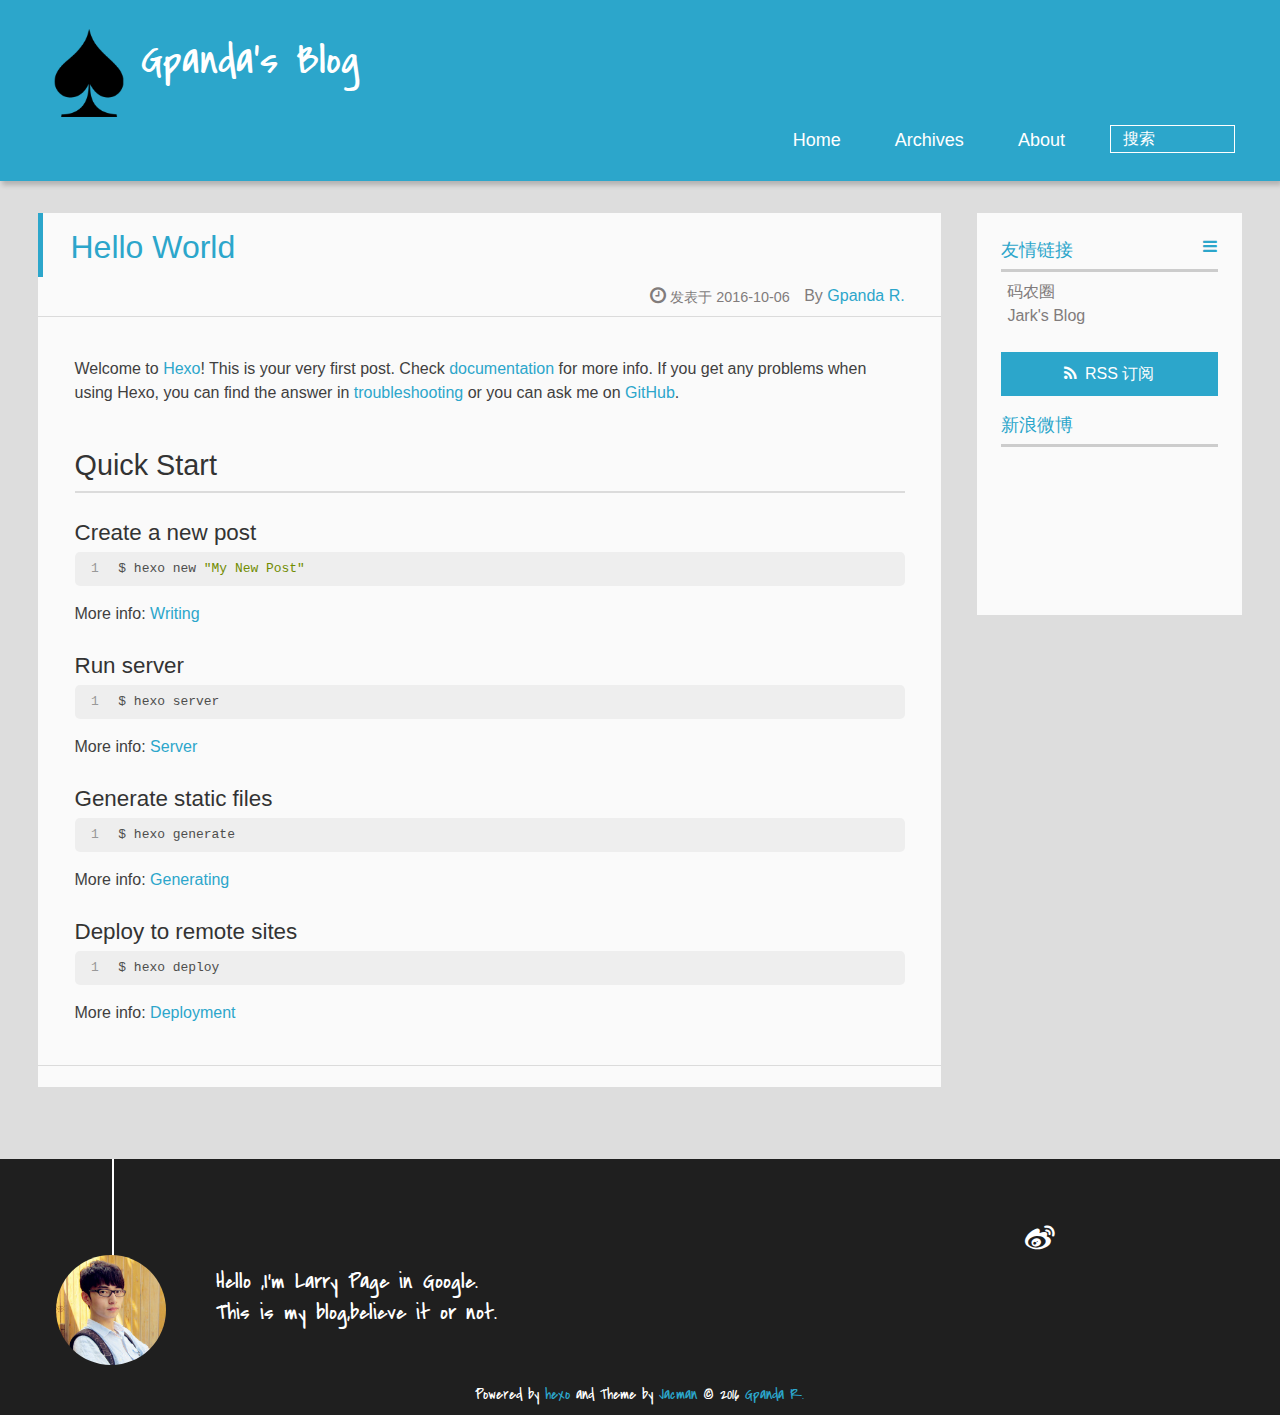
==== commit 66bf4206: "Site updated: 2016-10-07 17:27:12" ====
--- a/index.html
+++ b/index.html
@@ -44,7 +44,7 @@
 				<h1 class="site-name"><a href="/" title="Gpanda&#39;s Blog">Gpanda&#39;s Blog</a></h1>
 				<h2 class="blog-motto"></h2>
 			</div>
-			<div class="navbar"><a class="navbutton navmobile" href="#" title="Menu">
+			<div class="navbar"><a class="navbutton navmobile" href="#" title="菜单">
 			</a></div>
 			<nav class="animated">
 				<ul>
@@ -60,7 +60,7 @@
  					
 					<form class="search" action="//google.com/search" method="get" accept-charset="utf-8">
 						<label>Search</label>
-						<input type="search" id="search" name="q" autocomplete="off" maxlength="20" placeholder="Search" />
+						<input type="search" id="search" name="q" autocomplete="off" maxlength="20" placeholder="搜索" />
 						<input type="hidden" name="q" value="site:yoursite.com">
 					</form>
 					
@@ -85,7 +85,7 @@
 		<a href="/about" title="Gpanda R." target="_blank" itemprop="author">Gpanda R.</a>
 		
   <p class="article-time">
-    <time datetime="2016-10-06T11:53:03.000Z" itemprop="datePublished"> Published 2016-10-06</time>
+    <time datetime="2016-10-06T11:53:03.000Z" itemprop="datePublished"> 发表于 2016-10-06</time>
     
   </p>
 </header>
@@ -132,10 +132,10 @@
 
 
 </div>
-      <div class="openaside"><a class="navbutton" href="#" title="Show Sidebar"></a></div>
+      <div class="openaside"><a class="navbutton" href="#" title="显示侧边栏"></a></div>
 
 <div id="asidepart">
-<div class="closeaside"><a class="closebutton" href="#" title="Hide Sidebar"></a></div>
+<div class="closeaside"><a class="closebutton" href="#" title="隐藏侧边栏"></a></div>
 <aside class="clearfix">
 
   
@@ -146,7 +146,7 @@
   
 
   <div class="linkslist">
-  <p class="asidetitle">Links</p>
+  <p class="asidetitle">友情链接</p>
     <ul>
         
           <li>
@@ -168,11 +168,11 @@
 
 
   <div class="rsspart">
-	<a href="/atom.xml" target="_blank" title="rss">RSS</a>
+	<a href="/atom.xml" target="_blank" title="rss">RSS 订阅</a>
 </div>
 
   <div class="weiboshow">
-  <p class="asidetitle">Weibo</p>
+  <p class="asidetitle">新浪微博</p>
     <iframe width="100%" height="119" class="share_self"  frameborder="0" scrolling="no" src="http://widget.weibo.com/weiboshow/index.php?language=&width=0&height=119&fansRow=2&ptype=1&speed=0&skin=9&isTitle=1&noborder=1&isWeibo=0&isFans=0&uid=null&verifier=b3593ceb&dpc=1"></iframe>
 </div>
 
@@ -322,7 +322,7 @@
 <!-- Totop Begin -->
 
 	<div id="totop">
-	<a title="Back to Top"><img src="/img/scrollup.png"/></a>
+	<a title="返回顶部"><img src="/img/scrollup.png"/></a>
 	</div>
 	<script src="/js/totop.js"></script>
 
--- a/css/style.css
+++ b/css/style.css
@@ -1,2360 +1,9 @@
-html,
-body,
-div,
-span,
-applet,
-object,
-iframe,
-h1,
-h2,
-h3,
-h4,
-h5,
-h6,
-p,
-blockquote,
-pre,
-a,
-abbr,
-acronym,
-address,
-big,
-cite,
-code,
-del,
-dfn,
-em,
-img,
-ins,
-kbd,
-q,
-s,
-samp,
-small,
-strike,
-strong,
-sub,
-sup,
-tt,
-var,
-dl,
-dt,
-dd,
-ol,
-ul,
-li,
-fieldset,
-form,
-label,
-legend,
-table,
-caption,
-tbody,
-tfoot,
-thead,
-tr,
-th,
-td {
-  margin: 0;
-  padding: 0;
-  border: 0;
-  outline: 0;
-  font-weight: inherit;
-  font-style: inherit;
-  font-family: inherit;
-  font-size: 100%;
-  vertical-align: baseline;
-}
-body {
-  line-height: 1;
-  color: #000;
-  background: #fff;
-}
-ol,
-ul {
-  list-style: none;
-}
-table {
-  border-collapse: separate;
-  border-spacing: 0;
-  vertical-align: middle;
-}
-caption,
-th,
-td {
-  text-align: left;
-  font-weight: normal;
-  vertical-align: middle;
-}
-a img {
-  border: none;
-}
-/* custom Font*/
-@font-face {
-  font-family: "covered_by_your_graceregular";
-  font-weight: normal;
-  font-style: normal;
-  src: url("../font/coveredbyyourgrace-webfont.eot");
-  src: url("../font/coveredbyyourgrace-webfont.eot?#iefix") format('embedded-opentype'), url("../font/coveredbyyourgrace-webfont.svg#covered_by_your_graceregular") format('svg'), url("../font/coveredbyyourgrace-webfont.woff") format('woff'), url("../font/coveredbyyourgrace-webfont.ttf") format('truetype');
-}
-/* icon Font */
-@font-face {
-  font-family: "FontAwesome";
-  font-style: normal;
-  font-weight: normal;
-  src: url("../font/fontawesome-webfont.eot?v=#4.0.3");
-  src: url("../font/fontawesome-webfont.eot?#iefix&v=#4.0.3") format("embedded-opentype"), url("../font/fontawesome-webfont.woff?v=#4.0.3") format("woff"), url("../font/fontawesome-webfont.ttf?v=#4.0.3") format("truetype"), url("../font/fontawesome-webfont.svg#fontawesomeregular?v=#4.0.3") format("svg");
-}
-@font-face {
-  font-family: "fontdiao";
-  font-weight: normal;
-  font-style: normal;
-  src: url("../font/fontdiao.eot");
-  src: url("../font/fontdiao.eot?#iefix") format('embedded-opentype'), url("../font/fontdiao.svg#fontdiao") format('svg'), url("../font/fontdiao.woff") format('woff'), url("../font/fontdiao.ttf") format('truetype');
-}
-/* Public style */
-* {
-  -webkit-margin-before: 0;
-  -webkit-margin-after: 0;
-}
-body {
-  background: #ddd;
-  font-family: "Helvetica Neue", "Helvetica", "Microsoft YaHei", "WenQuanYi Micro Hei", Arial, sans-serif;
-  font-size: 100%;
-  color: #817c7c;
-  line-height: 1.5;
-  min-height: 100vh;
-  display: -webkit-flex;
-  display: -webkit-box;
-  display: -moz-box;
-  display: -webkit-flex;
-  display: -ms-flexbox;
-  display: box;
-  display: flex;
-  -webkit-flex-direction: column;
-  -webkit-box-orient: vertical;
-  -moz-box-orient: vertical;
-  -o-box-orient: vertical;
-  -webkit-flex-direction: column;
-  -ms-flex-direction: column;
-  flex-direction: column;
-}
-iframe {
-  margin-top: 10px;
-}
-small {
-  font-size: 80%;
-}
-sub,
-sup {
-  font-size: 75%;
-  line-height: 0;
-  position: relative;
-  vertical-align: baseline;
-}
-sup {
-  top: -0.5em;
-  padding-left: 0.3em;
-}
-sub {
-  bottom: -0.25em;
-}
-a {
-  text-decoration: none;
-  color: #817c7c;
-}
-a:hover,
-a:focus {
-  outline: 0;
-  text-decoration: none;
-  -webkit-transition: color 0.25s, background 0.5s;
-  -moz-transition: color 0.25s, background 0.5s;
-  -o-transition: color 0.25s, background 0.5s;
-  -ms-transition: color 0.25s, background 0.5s;
-  transition: color 0.25s, background 0.5s;
-}
-a:hover:before {
-  -webkit-transition: color 0.25s, background 0.5s;
-  -moz-transition: color 0.25s, background 0.5s;
-  -o-transition: color 0.25s, background 0.5s;
-  -ms-transition: color 0.25s, background 0.5s;
-  transition: color 0.25s, background 0.5s;
-}
-input:focus {
-  outline: none;
-}
-input,
-button {
-  margin: 0;
-  padding: 0;
-}
-input::-moz-focus-inner,
-button::-moz-focus-inner {
-  border: 0;
-  padding: 0;
-}
-h1 {
-  font-size: 1.5em;
-}
-.fa {
-  display: inline-block;
-  font-family: FontAwesome;
-  font-style: normal;
-  font-weight: normal;
-  line-height: 1;
-  -webkit-font-smoothing: antialiased;
-  -moz-osx-font-smoothing: grayscale;
-}
-.clearfix {
-  zoom: 1;
-}
-.clearfix:before,
-.clearfix:after {
-  content: "";
-  display: table;
-}
-.clearfix:after {
-  clear: both;
-}
-::-webkit-input-placeholder {
-  color: #fff;
-  padding: 2px 0 0 4px;
-}
-::-moz-placeholder {
-  color: #fff;
-  padding: 2px 0 0 4px;
-}
-:-ms-input-placeholder {
-  color: #fff;
-  padding: 2px 0 0 4px;
-}
-::-webkit-input-placeholder::before {
-  font-family: "FontAwesome";
-  -webkit-font-smoothing: antialiased;
-  -moz-osx-font-smoothing: grayscale;
-  content: "\f002";
-  padding-right: 4px;
-}
-::-moz-placeholder:before {
-  font-family: "FontAwesome";
-  -webkit-font-smoothing: antialiased;
-  -moz-osx-font-smoothing: grayscale;
-  content: "\f002";
-  padding-right: 4px;
-}
-:-ms-input-placeholder::before {
-  font-family: "FontAwesome";
-  -webkit-font-smoothing: antialiased;
-  -moz-osx-font-smoothing: grayscale;
-  content: "\f002";
-  padding-right: 4px;
-}
-input[type="search"]::-webkit-search-cancel-button,
-input[type="search"]::-webkit-search-decoration {
-  -webkit-appearance: none;
-}
-::-webkit-search-cancel-button:after {
-  font-family: "FontAwesome";
-  -webkit-font-smoothing: antialiased;
-  -moz-osx-font-smoothing: grayscale;
-  content: '\f00d';
-  color: #fff;
-  padding-right: 4px;
-}
-/* css3 animate */
-.animated {
-  -webkit-animation-fill-mode: both;
-  -moz-animation-fill-mode: both;
-  -o-animation-fill-mode: both;
-  -ms-animation-fill-mode: both;
-  animation-fill-mode: both;
-  -webkit-animation-duration: 1s;
-  -moz-animation-duration: 1s;
-  -o-animation-duration: 1s;
-  -ms-animation-duration: 1s;
-  animation-duration: 1s;
-}
-@-webkit-keyframes fadeIn {
-  0% {
-    opacity: 0;
-    -ms-filter: "progid:DXImageTransform.Microsoft.Alpha(Opacity=0)";
-    filter: alpha(opacity=0);
-  }
-  100% {
-    opacity: 1;
-    -ms-filter: none;
-    filter: none;
-  }
-}
-.fadeIn {
-  -webkit-animation-name: fadeIn;
-  -moz-animation-name: fadeIn;
-  -o-animation-name: fadeIn;
-  -ms-animation-name: fadeIn;
-  animation-name: fadeIn;
-}
-.fadeOut {
-  -webkit-animation-name: fadeOut;
-  -moz-animation-name: fadeOut;
-  -o-animation-name: fadeOut;
-  -ms-animation-name: fadeOut;
-  animation-name: fadeOut;
-}
-@-moz-keyframes fadeInDown {
-  0% {
-    opacity: 0;
-    -ms-filter: "progid:DXImageTransform.Microsoft.Alpha(Opacity=0)";
-    filter: alpha(opacity=0);
-    -webkit-transform: translateY(-20px);
-    -moz-transform: translateY(-20px);
-    -o-transform: translateY(-20px);
-    -ms-transform: translateY(-20px);
-    transform: translateY(-20px);
-  }
-  100% {
-    opacity: 1;
-    -ms-filter: none;
-    filter: none;
-    -webkit-transform: translateY(0);
-    -moz-transform: translateY(0);
-    -o-transform: translateY(0);
-    -ms-transform: translateY(0);
-    transform: translateY(0);
-  }
-}
-@-webkit-keyframes fadeInDown {
-  0% {
-    opacity: 0;
-    -ms-filter: "progid:DXImageTransform.Microsoft.Alpha(Opacity=0)";
-    filter: alpha(opacity=0);
-    -webkit-transform: translateY(-20px);
-    -moz-transform: translateY(-20px);
-    -o-transform: translateY(-20px);
-    -ms-transform: translateY(-20px);
-    transform: translateY(-20px);
-  }
-  100% {
-    opacity: 1;
-    -ms-filter: none;
-    filter: none;
-    -webkit-transform: translateY(0);
-    -moz-transform: translateY(0);
-    -o-transform: translateY(0);
-    -ms-transform: translateY(0);
-    transform: translateY(0);
-  }
-}
-@-o-keyframes fadeInDown {
-  0% {
-    opacity: 0;
-    -ms-filter: "progid:DXImageTransform.Microsoft.Alpha(Opacity=0)";
-    filter: alpha(opacity=0);
-    -webkit-transform: translateY(-20px);
-    -moz-transform: translateY(-20px);
-    -o-transform: translateY(-20px);
-    -ms-transform: translateY(-20px);
-    transform: translateY(-20px);
-  }
-  100% {
-    opacity: 1;
-    -ms-filter: none;
-    filter: none;
-    -webkit-transform: translateY(0);
-    -moz-transform: translateY(0);
-    -o-transform: translateY(0);
-    -ms-transform: translateY(0);
-    transform: translateY(0);
-  }
-}
-@keyframes fadeInDown {
-  0% {
-    opacity: 0;
-    -ms-filter: "progid:DXImageTransform.Microsoft.Alpha(Opacity=0)";
-    filter: alpha(opacity=0);
-    -webkit-transform: translateY(-20px);
-    -moz-transform: translateY(-20px);
-    -o-transform: translateY(-20px);
-    -ms-transform: translateY(-20px);
-    transform: translateY(-20px);
-  }
-  100% {
-    opacity: 1;
-    -ms-filter: none;
-    filter: none;
-    -webkit-transform: translateY(0);
-    -moz-transform: translateY(0);
-    -o-transform: translateY(0);
-    -ms-transform: translateY(0);
-    transform: translateY(0);
-  }
-}
-body >header {
-  width: 100%;
-  -webkit-box-shadow: 2px 4px 5px rgba(3,3,3,0.2);
-  box-shadow: 2px 4px 5px rgba(3,3,3,0.2);
-  background: url("../") center #2ca6cb;
-  color: #fff;
-  padding: 1em 0 0.8em;
-}
-@media only screen and (min-width: 1024px) {
-  body >header {
-    padding: 1.8em 0 1.5em;
-  }
-}
-body >header >div {
-  width: 95%;
-  margin: 0 auto;
-  position: relative;
-  overflow: hidden;
-}
-@media only screen and (min-width: 1024px) {
-  body >header >div {
-    width: 93%;
-  }
-}
-body >header a {
-  display: block;
-  color: #fff;
-}
-#imglogo {
-  float: left;
-  width: 4em;
-  height: 4em;
-}
-@media only screen and (min-width: 768px) {
-  #imglogo {
-    width: 5em;
-  }
-}
-@media only screen and (min-width: 1024px) {
-  #imglogo {
-    width: 5.5em;
-  }
-}
-#imglogo img {
-  width: 4em;
-}
-@media only screen and (min-width: 768px) {
-  #imglogo img {
-    width: 5em;
-  }
-}
-@media only screen and (min-width: 1024px) {
-  #imglogo img {
-    width: 5.5em;
-  }
-}
-#textlogo {
-  float: left;
-  width: 75%;
-  margin-left: 0.5em;
-}
-#textlogo h1.site-name {
-  width: 86%;
-  font-family: "covered_by_your_graceregular";
-  font-size: 200%;
-  line-height: 1.5;
-  -webkit-font-smoothing: antialiased;
-  -moz-osx-font-smoothing: grayscale;
-}
-@media only screen and (min-width: 768px) {
-  #textlogo h1.site-name {
-    font-size: 240%;
-  }
-}
-@media only screen and (min-width: 1024px) {
-  #textlogo h1.site-name {
-    font-size: 280%;
-  }
-}
-#textlogo h2.blog-motto {
-  font-size: 0.7em;
-  font-weight: normal;
-}
-@media only screen and (min-width: 768px) {
-  #textlogo h2.blog-motto {
-    font-size: 100%;
-  }
-}
-@media only screen and (min-width: 1024px) {
-  #textlogo h2.blog-motto {
-    font-size: 110%;
-  }
-}
-.navbar {
-  position: absolute;
-  width: 2em;
-  right: 0em;
-  top: 1em;
-  padding: 0.5em;
-}
-@media only screen and (min-width: 1024px) {
-  .navbar {
-    display: none;
-  }
-}
-.navbutton::before {
-  font-family: "FontAwesome";
-  -webkit-font-smoothing: antialiased;
-  -moz-osx-font-smoothing: grayscale;
-  content: "\f0c9";
-}
-.navmobile::before {
-  padding-left: 1em;
-}
-header nav {
-  float: left;
-  width: 100%;
-  font-size: 112.5%;
-  padding-top: 0.5em;
-  max-height: 0.01em;
-  -webkit-transition: max-height 1s ease-out;
-  -moz-transition: max-height 1s ease-out;
-  -o-transition: max-height 1s ease-out;
-  -ms-transition: max-height 1s ease-out;
-  transition: max-height 1s ease-out;
-}
-@media only screen and (min-width: 568px) {
-  header nav {
-    width: 50%;
-  }
-}
-@media only screen and (min-width: 1024px) {
-  header nav {
-    float: right;
-    width: auto;
-    margin-top: 1em;
-    max-height: none;
-  }
-}
-@media only screen and (min-width: 1024px) {
-  header nav ul {
-    float: right;
-  }
-}
-@media only screen and (min-width: 1024px) {
-  header nav ul li {
-    float: left;
-  }
-}
-header nav ul li a {
-  padding: 0.2em 0 0.2em 1em;
-}
-@media only screen and (min-width: 1024px) {
-  header nav ul li a {
-    padding: 0.2em 1.5em;
-  }
-}
-header nav ul li a:hover {
-  background: #1b7f9e;
-  color: #e9cd4c;
-}
-.shownav {
-  max-height: 40em;
-}
-.search {
-  padding: 0.1em 0 0 1em;
-}
-.search input {
-  -webkit-appearance: textfield;
-  font-size: 0.87em;
-  line-height: 1.7;
-  border: 1px solid #fff;
-  color: #fff;
-  background: transparent;
-  width: 80%;
-  padding-left: 0.5em;
-}
-@media only screen and (min-width: 1024px) {
-  .search input {
-    width: 8em;
-    -webkit-transition: 0.5s width;
-    -moz-transition: 0.5s width;
-    -o-transition: 0.5s width;
-    -ms-transition: 0.5s width;
-    transition: 0.5s width;
-  }
-  .search input:focus {
-    width: 15em;
-  }
-}
-.search label {
-  display: none;
-}
-/* index layout */
-#container {
-  -webkit-flex: 1;
-  width: 95%;
-  margin: 0 auto;
-  overflow: hidden;
-}
-@media only screen and (min-width: 768px) {
-  #container {
-    width: 96%;
-  }
-}
-@media only screen and (min-width: 1024px) {
-  #container {
-    width: 94%;
-  }
-}
-@media only screen and (min-width: 1560px) {
-  #container {
-    width: 82%;
-  }
-}
-#main {
-  margin: 1em 0 0;
-  line-height: 1.8;
-}
-@media only screen and (min-width: 1024px) {
-  #main {
-    margin: 2em 0 0;
-    width: 75%;
-    float: left;
-    -webkit-transition: margin 0.5s ease-out;
-    -moz-transition: margin 0.5s ease-out;
-    -o-transition: margin 0.5s ease-out;
-    -ms-transition: margin 0.5s ease-out;
-    transition: margin 0.5s ease-out;
-  }
-}
-#main section.post {
-  background: #fafafa;
-  margin-bottom: 0.125em;
-}
-#main section.post a {
-  display: block;
-  border-left: 0.5em solid #ccc;
-  -webkit-transition: border-left 0.45s;
-  -moz-transition: border-left 0.45s;
-  -o-transition: border-left 0.45s;
-  -ms-transition: border-left 0.45s;
-  transition: border-left 0.45s;
-  padding: 0.5em;
-}
-@media only screen and (min-width: 768px) {
-  #main section.post a {
-    padding: 1em;
-  }
-}
-#main section.post a:hover {
-  border-left: 0.5em solid #2ca6cb;
-}
-#main section.post a h1 {
-  color: #2ca6cb;
-  line-height: 2;
-}
-#main section.post a p {
-  color: #817c7c;
-}
-#main section.post a time {
-  color: #817c7c;
-  display: block;
-  margin: 0.5em 0;
-  font-size: 0.9em;
-}
-#main article.post-expand {
-  background: #fafafa;
-  margin-bottom: 3.5em;
-}
-#main article.post-expand .img-logo {
-  max-width: 180px;
-  max-height: 96px;
-  display: block !important;
-  margin-right: 0.7em;
-  margin-left: 0.7em;
-  padding: 0;
-  float: right;
-  clear: right;
-}
-#main article.post-expand .img-topic {
-  max-width: 300px;
-  max-height: 1800px;
-  display: block !important;
-  margin-left: 0.7em;
-  margin-right: 0.7em;
-  padding: 0;
-  float: right;
-  clear: right;
-}
-#main article.post-expand .article-more-link a {
-  display: inline-block;
-  line-height: 1em;
-  padding: 6px 15px;
-  border-radius: 15px;
-  background: #ddd;
-  color: #817c7c;
-  text-decoration: none;
-}
-#main article.post-expand .article-more-link a:hover {
-  background: #2ca6cb;
-  color: #fff;
-  text-decoration: none;
-}
-#archive-page section.post a {
-  font-size: 0.9em;
-  padding: 0.5em !important;
-}
-@media only screen and (min-width: 768px) {
-  #archive-page section.post a time {
-    padding-left: 1em;
-  }
-}
-.moveMain {
-  margin-left: 10% !important;
-}
-.unexpand .prev {
-  border-left: 0.5em solid #ccc;
-}
-.unexpand .prev:hover {
-  border-left: 0.5em solid #2ca6cb;
-}
-#page-nav {
-  background: #fafafa;
-  text-align: center;
-  overflow: hidden;
-}
-#page-nav a {
-  display: inline-block;
-  padding: 0.5em 1em;
-}
-#page-nav a {
-  color: #2ca6cb;
-}
-#page-nav a:hover {
-  background: #ccc;
-  color: #2ca6cb;
-}
-#page-nav .prev {
-  float: left;
-  -webkit-transition: border-left 0.5s;
-  -moz-transition: border-left 0.5s;
-  -o-transition: border-left 0.5s;
-  -ms-transition: border-left 0.5s;
-  transition: border-left 0.5s;
-}
-#page-nav .prev span:before {
-  font-family: "FontAwesome";
-  -webkit-font-smoothing: antialiased;
-  -moz-osx-font-smoothing: grayscale;
-  content: "\f053";
-  padding-right: 0.5em;
-}
-#page-nav .next {
-  float: right;
-}
-#page-nav .next span:before {
-  font-family: "FontAwesome";
-  -webkit-font-smoothing: antialiased;
-  -moz-osx-font-smoothing: grayscale;
-  content: "\f054";
-  padding-left: 0.5em;
-}
-#page-nav .page-number {
-  display: none;
-  padding: 0.5em 1em;
-}
-@media only screen and (min-width: 768px) {
-  #page-nav .page-number {
-    display: inline-block;
-  }
-}
-#page-nav .current {
-  color: #b8b8b8;
-  font-weight: bold;
-}
-#page-nav .space {
-  color: #2ca6cb;
-}
-/* page layout */
-@media only screen and (min-width: 1024px) {
-  .page {
-    margin-left: 10% !important;
-  }
-}
-/* archive layout */
-.category-icon:before,
-.tag-icon:before,
-.archive-icon:before {
-  font-family: "FontAwesome";
-  -webkit-font-smoothing: antialiased;
-  -moz-osx-font-smoothing: grayscale;
-  color: #ccc;
-  font-size: 100%;
-  padding-right: 0.3em;
-}
-.category-icon:before {
-  content: "\f07b";
-}
-.tag-icon:before {
-  content: "\f02c";
-}
-.archive-icon:before {
-  content: "\f187";
-}
-.archive-title {
-  margin: 1em 0;
-  padding: 2em;
-  background: #fafafa;
-  border-left: 0.5em solid #ccc;
-}
-@media only screen and (min-width: 1024px) {
-  .archive-title {
-    margin: 2em 0;
-    width: 18.5%;
-    padding-left: 0.5%;
-    float: left;
-  }
-}
-.archive-title h2 {
-  width: 90%;
-  color: #2ca6cb;
-  font-size: 120%;
-}
-.archive-title a {
-  color: #2ca6cb;
-  -webkit-transition: color 0.5s;
-  -moz-transition: color 0.5s;
-  -o-transition: color 0.5s;
-  -ms-transition: color 0.5s;
-  transition: color 0.5s;
-}
-.archive-title a:hover {
-  color: #2ca6cb;
-  -webkit-transition: color 0.5s;
-  -moz-transition: color 0.5s;
-  -o-transition: color 0.5s;
-  -ms-transition: color 0.5s;
-  transition: color 0.5s;
-}
-.current {
-  color: #ea6753 !important;
-}
-@media only screen and (min-width: 768px) {
-  .archive-part {
-    min-height: 200px;
-  }
-}
-@media only screen and (min-width: 1024px) {
-  .archive-part {
-    float: right;
-    margin-left: 2% !important;
-  }
-}
-.archive-part section.post {
-  width: 100%;
-}
-.archive-part section.post time {
-  font-size: 1.1em !important;
-  float: left;
-}
-@media only screen and (max-width: 568px) {
-  .archive-part section.post time {
-    width: 100%;
-  }
-}
-@media only screen and (min-width: 568px) {
-  .archive-part section.post time {
-    width: 20%;
-  }
-}
-@media only screen and (min-width: 768px) {
-  .archive-nav {
-    width: 100%;
-    float: left;
-    margin-top: 1em;
-  }
-}
-/* tags&categories layout */
-.all-list-box {
-  min-height: 400px;
-}
-.post,
-.page,
-.link,
-.photo {
-  background: #fafafa;
-}
-.post a,
-.page a,
-.link a,
-.photo a {
-  color: #2ca6cb;
-}
-.post a:hover,
-.page a:hover,
-.link a:hover,
-.photo a:hover {
-  color: #ea6753;
-}
-@media only screen and (min-width: 768px) {
-  article header.article-info {
-    border-bottom: 1px solid #dbdbdb;
-  }
-}
-article header.article-info >h1 {
-  padding: 0.2em 3%;
-  font-size: 170%;
-  line-height: 1.5;
-  word-wrap: break-word;
-  word-break: normal;
-  -webkit-font-smoothing: antialiased;
-  -moz-osx-font-smoothing: grayscale;
-  border-left: 5px solid #2ca6cb;
-}
-@media only screen and (min-width: 1024px) {
-  article header.article-info >h1 {
-    font-size: 200%;
-    padding-top: 0.3em;
-  }
-}
-article header.article-info >p.article-author {
-  padding: 0.3em 4% 0.3em 0;
-  text-align: right;
-  border-bottom: 1px solid #dbdbdb;
-}
-@media only screen and (min-width: 768px) {
-  article header.article-info >p.article-author {
-    float: right;
-    border-bottom: none;
-  }
-}
-article header.article-info >p.article-time {
-  padding-top: 0.5em;
-  font-size: 0.8em;
-  text-align: center;
-  margin-bottom: -2.7em;
-}
-@media only screen and (min-width: 768px) {
-  article header.article-info >p.article-time {
-    float: right;
-    margin-right: 1em;
-    padding-top: 0.1em;
-    font-size: 0.9em;
-  }
-}
-article header.article-info >p.article-time:before {
-  font-family: "FontAwesome";
-  font-size: 130%;
-  content: "\f017";
-  -webkit-font-smoothing: antialiased;
-  -moz-osx-font-smoothing: grayscale;
-}
-article .article-content {
-  padding: 1.5em 4%;
-  color: #413f3f;
-  font-size: 100%;
-}
-article .article-content:before,
-article .article-content:after {
-  content: "";
-  display: block;
-  clear: both;
-}
-article .article-content .kb {
-  padding: 0.1em 0.6em;
-  border: 1px solid #ccc;
-  background-color: code-color;
-  color: #8f8f8f;
-  -webkit-box-shadow: 0 1px 0 rgba(0,0,0,0.2), 0 0 0 2px #fff inset;
-  box-shadow: 0 1px 0 rgba(0,0,0,0.2), 0 0 0 2px #fff inset;
-  border-radius: 3px;
-  display: inline-block;
-  margin: 0 0.1em;
-  text-shadow: 0 1px 0 #fff;
-  line-height: 1.5;
-  white-space: nowrap;
-}
-article .article-content h1,
-article .article-content h2 {
-  font-size: 180%;
-  line-height: 1.2em;
-  padding-bottom: 0.3em;
-  margin-top: 1.5em;
-  border-bottom: 2px solid #dbdbdb;
-}
-article .article-content h3 {
-  font-size: 140%;
-  line-height: 1em;
-  margin-top: 1.3em;
-}
-article .article-content h4,
-article .article-content h5,
-article .article-content h6 {
-  font-size: 140%;
-}
-article .article-content h1,
-article .article-content h2,
-article .article-content h3,
-article .article-content h4,
-article .article-content h5,
-article .article-content h6 {
-  color: #333;
-  -webkit-font-smoothing: antialiased;
-  -moz-osx-font-smoothing: grayscale;
-}
-article .article-content h1 >code,
-article .article-content h2 >code,
-article .article-content h3 >code,
-article .article-content h4 >code,
-article .article-content h5 >code,
-article .article-content h6 >code {
-  color: #a3a3a3;
-}
-article .article-content hr {
-  border: 1px solid #dbdbdb;
-}
-article .article-content strong {
-  font-weight: bold;
-}
-article .article-content em {
-  font-style: italic;
-}
-article .article-content acronym,
-article .article-content abbr {
-  border-bottom: 1px dotted;
-}
-article .article-content blockquote {
-  border-left: 0.2em solid #2ca6cb;
-  margin: 0.65em 0 0.65em 1%;
-  padding-left: 1%;
-  line-height: 1.5;
-  font-size: 100%;
-  color: #808080;
-}
-article .article-content blockquote footer {
-  background: #fafafa;
-  padding: 0;
-  margin: 0;
-  font-size: 80%;
-  line-height: 1em;
-}
-article .article-content blockquote cite {
-  font-style: italic;
-  padding-left: 0.5em;
-}
-article .article-content ul,
-article .article-content ol {
-  padding-left: 1.5em;
-  font-size: 100%;
-  padding-top: 0.7em;
-}
-@media only screen and (min-width: 768px) {
-  article .article-content ul,
-  article .article-content ol {
-    padding-left: 1.5em;
-  }
-}
-article .article-content ul li {
-  list-style: disc;
-  text-align: match-parent;
-}
-article .article-content ol li {
-  list-style-type: decimal;
-}
-article .article-content dl dt {
-  font-weight: blod;
-}
-article .article-content ul li>code,
-article .article-content ol li>code,
-article .article-content p code,
-article .article-content strong code,
-article .article-content em code,
-article .article-content table th>code,
-article .article-content table td>code {
-  font-family: Monaco, Menlo, Consolas, Courier New, monospace;
-  background: #eee;
-  color: #d14;
-  border: 1px solid #d6d6d6;
-  padding: 0 5px;
-  margin: 0 2px;
-  font-size: 90%;
-  white-space: nowrap;
-  text-shadow: 0 1px #fff;
-  -webkit-border-radius: 0.25em;
-  border-radius: 0.25em;
-}
-article .article-content p {
-  line-height: 1.5;
-  margin-top: 0.7em;
-}
-@media only screen and (min-width: 1024px) {
-  article .article-content p {
-    margin-top: 1em;
-  }
-}
-article .article-content img,
-article .article-content video,
-article .article-content figure img {
-  max-width: 100%;
-  height: auto;
-  vertical-align: middle;
-  padding-top: 0.5em;
-}
-@media only screen and (min-width: 1024px) {
-  article .article-content img,
-  article .article-content video,
-  article .article-content figure img {
-    padding-top: 0.7em;
-  }
-}
-article .article-content .img-topic,
-article .article-content .img-logo {
-  display: none;
-}
-article .article-content .img-center {
-  display: block;
-  margin: auto;
-}
-article .article-content .img-shadow {
-  -webkit-box-shadow: 0 0 2px 3px #ddd;
-  box-shadow: 0 0 2px 3px #ddd;
-}
-article .article-content figcaption,
-article .article-content .caption {
-  display: block;
-  margin-top: 0.3em;
-  color: #808080;
-  position: relative;
-  font-size: 0.9em;
-  padding-left: 1.3em;
-}
-article .article-content figcaption:before,
-article .article-content .caption:before {
-  content: '\f040';
-  position: absolute;
-  font: 0.9em "FontAwesome";
-  position: absolute;
-  left: 0;
-  top: 0.3em;
-}
-article .article-content .video-container {
-  position: relative;
-  padding-top: 56%;
-  height: 0;
-  overflow: hidden;
-}
-article .article-content .video-container iframe,
-article .article-content .video-container object,
-article .article-content .video-container embed {
-  position: absolute;
-  top: 0;
-  left: 0;
-  width: 100%;
-  height: 100%;
-  margin-top: 0;
-}
-article .article-content table {
-  max-width: 100%;
-  border-collapse: collapse;
-  border-spacing: 0;
-  margin-top: 1em;
-}
-article .article-content table th {
-  font-weight: bold;
-  border-bottom: 2px solid #dbdbdb;
-  padding: 0.5em;
-  line-height: 1.3em;
-}
-article .article-content table td {
-  border-bottom: 1px solid #dbdbdb;
-  padding: 0.5em;
-  line-height: 1.3em;
-}
-article .article-content .pullquote {
-  text-align: left;
-  width: 45%;
-  margin: 0;
-  border: none;
-}
-article .article-content .left {
-  margin-left: 0.5em;
-  margin-right: 1em;
-  float: left;
-}
-article .article-content .right {
-  margin-right: 0.5em;
-  margin-left: 1em;
-  float: right;
-}
-footer.article-footer {
-  background: #fafafa;
-  padding: 0 4%;
-  margin: 0;
-  border-top: 1px solid #dbdbdb;
-}
-.article-share {
-  float: right;
-  width: 100%;
-}
-@media only screen and (min-width: 568px) {
-  .article-share {
-    width: 60%;
-  }
-}
-@media only screen and (min-width: 768px) {
-  .article-share {
-    width: 16.5em;
-  }
-}
-.article-share .share-jiathis {
-  padding: 0.5em 0;
-  margin-top: 0.3em;
-}
-.share span {
-  float: right;
-  height: 3em;
-  width: 1em;
-  margin-right: 0.5em;
-  position: relative;
-  color: #d6d6d6;
-}
-.share span:before {
-  font-family: "FontAwesome";
-  content: "\f064";
-  font-size: 1em;
-  -webkit-font-smoothing: antialiased;
-  -moz-osx-font-smoothing: grayscale;
-  width: 1.5em;
-  height: 1.5em;
-  position: absolute;
-  top: 50%;
-  left: 50%;
-  margin-top: -0.75em;
-  margin-left: -0.75em;
-}
-.share a {
-  float: right;
-  width: 3em;
-  height: 3em;
-  display: block;
-  position: relative;
-}
-.share a:before {
-  font-size: 1.2em;
-  font-family: "FontAwesome";
-  text-align: center;
-  color: #817c7c;
-  -webkit-font-smoothing: antialiased;
-  -moz-osx-font-smoothing: grayscale;
-  width: 1.5em;
-  height: 1.5em;
-  position: absolute;
-  top: 50%;
-  left: 50%;
-  margin-top: -0.75em;
-  margin-left: -0.75em;
-}
-.share a:hover:before {
-  color: #fff;
-}
-.article-share-twitter:before {
-  content: "\f099";
-}
-.article-share-twitter:hover {
-  background: #00aced;
-  text-shadow: 0 1px #008abe;
-}
-.article-share-facebook:before {
-  content: "\f09a";
-}
-.article-share-facebook:hover {
-  background: #3b5998;
-  text-shadow: 0 1px #2f477a;
-}
-.article-share-weibo:before {
-  content: "\f18a";
-}
-.article-share-weibo:hover {
-  background: #c64d3e;
-  text-shadow: 0 1px #a13c2f;
-}
-.article-share-qrcode:before {
-  font-family: "fontdiao" !important;
-  content: "\f132";
-}
-.article-share-qrcode:hover {
-  background: #49ae0f;
-  text-shadow: 0 1px #3a8b0c;
-}
-.article-share-renren:before {
-  content: "\f18b";
-}
-.article-share-renren:hover {
-  background: #369;
-  text-shadow: 0 1px #29527a;
-}
-.article-back-to-top:before {
-  content: "\f062";
-}
-.article-back-to-top:hover {
-  background: #762c54;
-  text-shadow: 0 1px #5e2343;
-}
-.hoverqrcode {
-  background: #fff;
-  border: 3px solid #2ca6cb;
-  border-radius: 10px;
-  display: inline-block;
-  position: absolute;
-}
-.overlay {
-  display: none !important;
-}
-.comments-count {
-  color: #d6d6d6;
-  margin-top: 0.3em;
-  padding: 0.5em 0;
-  float: right;
-}
-.comments-count span:before {
-  font-family: "FontAwesome";
-  -webkit-font-smoothing: antialiased;
-  -moz-osx-font-smoothing: grayscale;
-  content: "\f075";
-}
-@media only screen and (max-width: 568px) {
-  .comments-count {
-    float: left;
-  }
-}
-.comments-count-link {
-  padding: 0.5em;
-  margin: 0 0.3em;
-}
-.comments-count-link:hover {
-  color: #fff !important;
-  background: #2ca6cb;
-}
-.article-tags,
-.article-categories {
-  padding: 0.5em 0;
-  float: left;
-/**width 100%**/
-}
-@media only screen and (max-width: 568px) {
-  .article-tags,
-  .article-categories {
-    margin-right: 1em !important;
-  }
-}
-.article-tags {
-  color: #d6d6d6;
-}
-@media only screen and (max-width: 568px) {
-  .article-tags {
-    margin-left: 0;
-  }
-}
-.article-tags span {
-  position: relative;
-  float: left;
-  width: 1em;
-  height: 2em;
-  margin-right: 0.5em;
-}
-.article-tags span:before {
-  font-family: "FontAwesome";
-  -webkit-font-smoothing: antialiased;
-  -moz-osx-font-smoothing: grayscale;
-  width: 1.2em;
-  height: 1.2em;
-  position: absolute;
-  top: 50%;
-  left: 50%;
-  margin-top: -0.6em;
-  margin-left: -0.6em;
-  content: "\f02c";
-}
-.article-tags a {
-  float: left;
-  padding: 0 0.3em;
-  margin: 0.3em;
-  background: #e6e6e6;
-}
-.article-tags a:hover {
-  color: #fff;
-  background: #2ca6cb;
-}
-.article-categories {
-  color: #d6d6d6;
-  margin-top: 0.3em;
-  margin-right: 3em;
-}
-.article-categories span:before {
-  font-family: "FontAwesome";
-  -webkit-font-smoothing: antialiased;
-  -moz-osx-font-smoothing: grayscale;
-  content: "\f07b";
-}
-.article-category-link {
-  padding: 0.5em;
-  margin: 0 0.3em;
-}
-.article-category-link:hover {
-  color: #fff !important;
-  background: #2ca6cb;
-}
-.article-nav {
-  padding: 0 10%;
-}
-@media only screen and (min-width: 768px) {
-  .article-nav {
-    padding: 0 4%;
-  }
-}
-.article-nav strong {
-  font-size: 1em;
-  font-weight: bold;
-}
-.article-nav a {
-  display: block;
-  overflow: hidden;
-}
-.article-nav .prev a:hover,
-.article-nav .next a:hover {
-  background: #2ca6cb;
-  color: #fff;
-}
-.article-nav .prev {
-  width: 100%;
-  float: left;
-}
-.article-nav .prev strong {
-  padding-left: 1.8em;
-}
-.article-nav .prev span:before {
-  font-family: "FontAwesome";
-  -webkit-font-smoothing: antialiased;
-  -moz-osx-font-smoothing: grayscale;
-  content: "\f053";
-  padding-right: 0.5em;
-}
-@media only screen and (min-width: 768px) {
-  .article-nav .prev {
-    width: 45%;
-    float: left;
-  }
-}
-.article-nav .next {
-  width: 100%;
-  float: left;
-  text-align: left;
-}
-.article-nav .next strong {
-  padding-left: 1.5em;
-}
-.article-nav .next span:before {
-  font-family: "FontAwesome";
-  -webkit-font-smoothing: antialiased;
-  -moz-osx-font-smoothing: grayscale;
-  content: "\f054";
-  padding-right: 0.5em;
-}
-@media only screen and (min-width: 768px) {
-  .article-nav .next {
-    width: 45%;
-    float: right;
-    text-align: right;
-  }
-  .article-nav .next strong {
-    padding-right: 1.8em;
-  }
-  .article-nav .next span:before {
-    content: none;
-  }
-  .article-nav .next span:after {
-    font-family: "FontAwesome";
-    -webkit-font-smoothing: antialiased;
-    -moz-osx-font-smoothing: grayscale;
-    content: "\f054";
-    padding-left: 0.5em;
-  }
-}
-section.comment {
-  padding: 0 4%;
-  margin: 1em 0;
-}
-.toc-article {
-  background: #eee;
-  margin: 1.6em 0 0 2em;
-  padding: 1em;
-  -webkit-border-radius: 4px;
-  border-radius: 4px;
-  border: 1px solid #ddd;
-}
-.toc-article strong {
-  padding: 0.3em 0;
-}
-.toc-article ul li {
-  list-style: disc;
-  text-align: match-parent;
-  margin: 0.5em 0;
-}
-.toc-article ol li {
-  list-style-type: decimal;
-  margin: 0.5em 0;
-}
-#toc {
-  line-height: 1.3em;
-  font-size: 0.8em;
-  float: right;
-}
-#toc .toc {
-  padding: 0;
-}
-#toc .toc li {
-  list-style-type: none;
-}
-#toc .toc-child {
-  padding-left: 1.5em;
-  padding-top: 0;
-}
-#toc.toc-aside {
-  display: none;
-  width: 13%;
-  position: fixed;
-  right: 2%;
-  top: 320px;
-  overflow: hidden;
-  line-height: 1.5em;
-  font-size: 1em;
-  color: #333;
-  opacity: 0.6;
-  -ms-filter: "progid:DXImageTransform.Microsoft.Alpha(Opacity=60)";
-  filter: alpha(opacity=60);
-  -webkit-transition: opacity 1s ease-out;
-  -moz-transition: opacity 1s ease-out;
-  -o-transition: opacity 1s ease-out;
-  -ms-transition: opacity 1s ease-out;
-  transition: opacity 1s ease-out;
-}
-#toc.toc-aside strong {
-  padding: 0.3em 0;
-  color: #817c7c;
-}
-#toc.toc-aside:hover {
-  -webkit-transition: opacity 0.3s ease-out;
-  -moz-transition: opacity 0.3s ease-out;
-  -o-transition: opacity 0.3s ease-out;
-  -ms-transition: opacity 0.3s ease-out;
-  transition: opacity 0.3s ease-out;
-  opacity: 1;
-  -ms-filter: none;
-  filter: none;
-}
-#toc.toc-aside a {
-  -webkit-transition: color 1s ease-out;
-  -moz-transition: color 1s ease-out;
-  -o-transition: color 1s ease-out;
-  -ms-transition: color 1s ease-out;
-  transition: color 1s ease-out;
-}
-#toc.toc-aside a:hover {
-  color: #2ca6cb;
-  -webkit-transition: color 0.3s ease-out;
-  -moz-transition: color 0.3s ease-out;
-  -o-transition: color 0.3s ease-out;
-  -ms-transition: color 0.3s ease-out;
-  transition: color 0.3s ease-out;
-}
-.active {
-  color: #2ca6cb !important;
-}
-.openaside {
-  display: none;
-  position: fixed;
-  right: 7.5%;
-  top: 260px;
-}
-.openaside a {
-  display: block;
-  color: #fff;
-  border: 1px solid #fff;
-  border-radius: 5px;
-  background: #2ca6cb;
-  padding: 0.2em 0.55em;
-}
-.openaside a::before {
-  font-family: "FontAwesome";
-  -webkit-font-smoothing: antialiased;
-  -moz-osx-font-smoothing: grayscale;
-  content: "\f0c9";
-}
-.closeaside {
-  display: none;
-}
-.closeaside a {
-  color: #2ca6cb;
-}
-.closeaside a:hover {
-  color: #2ca6cb;
-}
-.closeaside a::before {
-  font-family: "FontAwesome";
-  -webkit-font-smoothing: antialiased;
-  -moz-osx-font-smoothing: grayscale;
-  content: "\f0c9";
-}
-@media only screen and (min-width: 1024px) {
-  .closeaside {
-    display: block;
-    position: absolute;
-    right: 25px;
-    top: 22px;
-  }
-}
-#asidepart {
-  background: #fafafa;
-  margin: 1em 0 0;
-  padding: 0.5em 2% 1em;
-}
-@media only screen and (min-width: 1024px) {
-  #asidepart {
-    position: relative;
-    float: left;
-    width: 18%;
-    margin: 2em 0 0 3%;
-  }
-}
-.asidetitle {
-  font-size: 1.1em;
-  color: #2ca6cb;
-  padding: 0 0 0.3125em 0;
-  border-bottom: 0.1875em solid #ccc;
-}
-.asidetitle a {
-  color: #2ca6cb;
-}
-.asidetitle a:hover {
-  color: #2ca6cb;
-  -webkit-transition: color 0.5s;
-  -moz-transition: color 0.5s;
-  -o-transition: color 0.5s;
-  -ms-transition: color 0.5s;
-  transition: color 0.5s;
-}
-@media only screen and (min-width: 768px) {
-  .categorieslist {
-    width: 45%;
-    float: left;
-    margin: 0 5% 0 0;
-  }
-}
-@media only screen and (min-width: 1024px) {
-  .categorieslist {
-    width: 100%;
-    float: none;
-    margin: 1em 0 0;
-  }
-}
-.categorieslist li {
-  border-bottom: 1px solid #ccc;
-}
-.categorieslist li a {
-  display: block;
-  padding: 0.5em 5%;
-}
-.categorieslist li a:hover {
-  color: #2ca6cb;
-}
-.tagslist {
-  margin: 1em 0 0;
-}
-@media only screen and (min-width: 768px) {
-  .tagslist {
-    width: 45%;
-    float: left;
-    margin: 0 5% 0 0;
-  }
-}
-@media only screen and (min-width: 1024px) {
-  .tagslist {
-    width: 100%;
-    float: none;
-    margin: 1em 0 0;
-  }
-}
-.tagslist ul {
-  padding: 0.5em 0;
-}
-.tagslist ul li {
-  float: left;
-}
-.tagslist ul li a {
-  display: block;
-  margin: 0.3125em;
-  padding: 0.125em 0.3125em;
-  background: #dbdbdb;
-}
-.tagslist ul li a:hover {
-  color: #2ca6cb;
-  background: #e6e6e6;
-}
-.rsspart {
-  background: #2ca6cb;
-  width: 100%;
-}
-@media only screen and (min-width: 768px) {
-  .rsspart {
-    float: left;
-    width: 45%;
-    margin: 0 5% 0 0;
-  }
-}
-@media only screen and (min-width: 1024px) {
-  .rsspart {
-    width: 100%;
-    float: none;
-    margin: 1em 0 0;
-  }
-}
-.rsspart a {
-  color: #fff;
-  display: block;
-  padding: 0.625em 0;
-  text-align: center;
-}
-.rsspart a:hover {
-  color: #2ca6cb;
-  background: #fafafa;
-}
-.rsspart a::before {
-  font-family: "FontAwesome";
-  -webkit-font-smoothing: antialiased;
-  -moz-osx-font-smoothing: grayscale;
-  padding-right: 0.5em;
-  content: "\f09e";
-}
-.archiveslist {
-  padding-right: 1em;
-}
-@media only screen and (min-width: 1024px) {
-  .archiveslist {
-    width: 100%;
-    float: none;
-    margin: 1em 0 0;
-  }
-}
-.archiveslist li {
-  font-size: 0.8em;
-  line-height: 2em;
-}
-.archiveslist li a {
-  padding: 0.5em;
-}
-.archiveslist li a:hover {
-  color: #2ca6cb;
-  -webkit-transition: color 0.25s;
-  -moz-transition: color 0.25s;
-  -o-transition: color 0.25s;
-  -ms-transition: color 0.25s;
-  transition: color 0.25s;
-}
-.archiveslist .archive-list-count:before {
-  content: "(";
-}
-.archiveslist .archive-list-count:after {
-  content: ")";
-}
-.archive-list {
-  padding: 0.5em 0;
-}
-.archive-float ul {
-  padding: 0;
-}
-.archive-float li {
-  float: left;
-  margin: 0.3em;
-}
-@media only screen and (min-width: 1024px) {
-  .archive-float li {
-    float: none;
-  }
-}
-@media only screen and (min-width: 768px) {
-  .tagcloudlist {
-    width: 45%;
-    float: left;
-    margin: 0 5% 0 0;
-  }
-}
-@media only screen and (min-width: 1024px) {
-  .tagcloudlist {
-    width: 100%;
-    float: none;
-    margin: 1em 0 0;
-  }
-}
-.tagcloudlist .tagcloudlist a {
-  padding: 0.2em;
-  display: block;
-  float: left;
-}
-.tagcloudlist .tagcloudlist a:hover {
-  color: #2ca6cb;
-  -webkit-transition: color 0.25s;
-  -moz-transition: color 0.25s;
-  -o-transition: color 0.25s;
-  -ms-transition: color 0.25s;
-  transition: color 0.25s;
-}
-.linkslist {
-  margin-top: 0.5em;
-}
-@media only screen and (min-width: 768px) {
-  .linkslist {
-    width: 45%;
-    float: left;
-    margin: 0 5% 0 0;
-  }
-}
-@media only screen and (min-width: 1024px) {
-  .linkslist {
-    width: 100%;
-    float: none;
-    margin: 1em 0 0;
-  }
-}
-.linkslist ul {
-  padding: 0.5em 0;
-}
-.linkslist ul a {
-  font-size: 1em;
-  line-height: 1.5;
-  display: block;
-  padding: 0 3%;
-}
-.linkslist ul a:hover {
-  color: #2ca6cb;
-  -webkit-transition: color 0.25s;
-  -moz-transition: color 0.25s;
-  -o-transition: color 0.25s;
-  -ms-transition: color 0.25s;
-  transition: color 0.25s;
-}
-.weiboshow {
-  margin-top: 0.5em;
-}
-@media only screen and (min-width: 768px) {
-  .weiboshow {
-    width: 45%;
-    float: left;
-    margin: 0 5% 0 0;
-  }
-}
-@media only screen and (min-width: 1024px) {
-  .weiboshow {
-    width: 100%;
-    float: none;
-    margin: 1em 0 0;
-  }
-}
-.weiboshow iframe {
-  padding: 0.5em 0;
-}
-.doubanshow {
-  margin-top: 0.5em;
-}
-@media only screen and (min-width: 768px) {
-  .doubanshow {
-    width: 45%;
-    float: left;
-    margin: 0 5% 0 0;
-  }
-}
-@media only screen and (min-width: 1024px) {
-  .doubanshow {
-    width: 100%;
-    float: none;
-    margin: 1em 0 0;
-  }
-}
-.doubanshow div {
-  padding: 0.5em 0;
-}
-.github-card {
-  margin-top: 1.5em;
-}
-@media only screen and (min-width: 768px) {
-  .github-card {
-    width: 45%;
-    float: left;
-    margin: 0 5% 0 0;
-  }
-}
-@media only screen and (min-width: 1024px) {
-  .github-card {
-    width: 100%;
-    float: none;
-    margin: 1em 0 0;
-  }
-}
-.github-card div {
-  padding: 0.5em 0;
-}
-footer {
-  margin-top: 1em;
-  background: #1f1f1f;
-  padding: 0 2% 0.5em;
-}
-#footer {
-  width: 95%;
-  margin: 0 auto;
-  overflow: hidden;
-  position: relative;
-}
-#footer .line {
-  width: 100%;
-  height: 14em;
-  margin: 0 auto;
-}
-@media only screen and (min-width: 768px) {
-  #footer .line {
-    width: 10em;
-    float: left;
-    position: relative;
-  }
-}
-#footer .line span {
-  display: block;
-  width: 0.5em;
-  height: 6.25em;
-  border-right: 0.125em solid #fff;
-  margin: 0 auto;
-}
-@media only screen and (min-width: 768px) {
-  #footer .line span {
-    position: absolute;
-    left: 3em;
-    margin: 0 0 1.5em;
-  }
-}
-.author {
-  width: 6.875em;
-  height: 6.875em;
-  margin: 0 auto;
-  background: no-repeat url("../img/author.jpg") left top;
-  -webkit-background-size: 6.875em 6.875em;
-  -moz-background-size: 6.875em 6.875em;
-  background-size: 6.875em 6.875em;
-  border-radius: 3.4375em;
-  -webkit-transition: -webkit-transform 2s ease-out;
-  -moz-transition: -moz-transform 2s ease-out;
-  -o-transition: -o-transform 2s ease-out;
-  -ms-transition: -ms-transform 2s ease-out;
-  transition: transform 2s ease-out;
-}
-.author:hover {
-  -webkit-transform: rotateZ(360deg);
-  -moz-transform: rotateZ(360deg);
-  -o-transform: rotateZ(360deg);
-  -ms-transform: rotateZ(360deg);
-  transform: rotateZ(360deg);
-}
-@media only screen and (min-width: 768px) {
-  .author {
-    position: absolute;
-    top: 6em;
-    margin: 0 0 1.5em;
-  }
-}
-.info {
-  font-family: "covered_by_your_graceregular";
-  -webkit-font-smoothing: antialiased;
-  -moz-osx-font-smoothing: grayscale;
-  font-size: 150%;
-  line-height: 1.3em;
-  width: 90%;
-  margin: 0 auto;
-  color: #fff;
-}
-@media only screen and (min-width: 768px) {
-  .info {
-    margin: 4.5em 0 2em 0;
-    float: left;
-    width: 75%;
-  }
-}
-.social-font {
-  width: 100%;
-  margin: 0 auto;
-  float: left;
-  padding-left: 3%;
-}
-@media only screen and (min-width: 568px) {
-  .social-font {
-    padding-left: 20%;
-  }
-}
-@media only screen and (min-width: 768px) {
-  .social-font {
-    width: 15em;
-    position: absolute;
-    right: -2em;
-    top: 3em;
-  }
-}
-.social-font a {
-  float: left;
-  display: block;
-  width: 14%;
-  color: #fff;
-  font-size: 185%;
-  padding: 0.5em;
-}
-@media only screen and (min-width: 1024px) {
-  .social-font a {
-    padding: 0.3em;
-  }
-}
-.social-font a:hover:before {
-  color: #2ca6cb;
-}
-.icon-weibo:before,
-.icon-github:before,
-.icon-twitter:before,
-.icon-facebook:before,
-.icon-stack-overflow:before,
-.icon-email:before,
-.icon-google_plus:before,
-.icon-linkedin:before {
-  font-family: "FontAwesome";
-  -webkit-font-smoothing: antialiased;
-  -moz-osx-font-smoothing: grayscale;
-}
-.icon-weibo:before {
-  content: "\f18a";
-}
-.icon-github:before {
-  content: "\f09b";
-}
-.icon-twitter:before {
-  content: "\f099";
-}
-.icon-facebook:before {
-  content: "\f09a";
-}
-.icon-stack-overflow:before {
-  content: "\f16c";
-}
-.icon-email:before {
-  content: "\f003";
-}
-.icon-google_plus:before {
-  content: "\f0d5";
-}
-.icon-linkedin:before {
-  content: "\f08c";
-}
-.icon-douban:before {
-  font-family: "fontdiao";
-  -webkit-font-smoothing: antialiased;
-  -moz-osx-font-smoothing: grayscale;
-  content: "\f111";
-}
-.icon-zhihu:before {
-  font-family: "fontdiao";
-  -webkit-font-smoothing: antialiased;
-  -moz-osx-font-smoothing: grayscale;
-  content: "\f142";
-}
-.copyright {
-  -webkit-font-smoothing: antialiased;
-  -moz-osx-font-smoothing: grayscale;
-  font-family: "covered_by_your_graceregular";
-  width: 100%;
-  color: #fff;
-  text-align: center;
-}
-@media only screen and (min-width: 768px) {
-  .copyright {
-    float: left;
-  }
-}
-.copyright a {
-  color: #2ca6cb;
-}
-.copyright a:hover {
-  color: #2ca6cb;
-  text-decoration: underline;
-}
-.cc-license {
-  width: 100%;
-  float: left;
-  text-align: center;
-}
-.cc-license .cc-opacity {
-  opacity: 0.7;
-  -ms-filter: "progid:DXImageTransform.Microsoft.Alpha(Opacity=70)";
-  filter: alpha(opacity=70);
-  border-bottom: none;
-}
-.cc-license .cc-opacity:hover {
-  opacity: 0.9;
-  -ms-filter: "progid:DXImageTransform.Microsoft.Alpha(Opacity=90)";
-  filter: alpha(opacity=90);
-}
-.cc-license img {
-  display: inline-block;
-}
-.article-content pre,
-.article-content .highlight,
-.article-content .highlight pre {
-  background: #eee;
-  margin: 0.5em 0;
-  padding: 0.5em 2%;
-  color: #4d4d4c;
-  line-height: 1.5;
-  font-size: 0.8em;
-  -webkit-border-radius: 0.35em;
-  border-radius: 0.35em;
-  word-wrap: break-word;
-}
-@media only screen and (min-width: 568px) {
-  .article-content pre,
-  .article-content .highlight,
-  .article-content .highlight pre {
-    font-size: 0.9em;
-  }
-}
-.article-content .highlight .gutter pre,
-.article-content .gist .gist-file .gist-data .line-numbers {
-  color: #999;
-  font-size: 0.4em;
-}
-@media only screen and (min-width: 568px) {
-  .article-content .highlight .gutter pre,
-  .article-content .gist .gist-file .gist-data .line-numbers {
-    font-size: 0.9em;
-    line-height: 1.5;
-  }
-}
-.article-content pre {
-  font-family: Monaco, Menlo, Consolas, Courier New, monospace;
-}
-.article-content .highlight {
-  overflow: auto;
-  font-size: 0.4em;
-}
-@media only screen and (min-width: 568px) {
-  .article-content .highlight {
-    font-size: 0.9em;
-  }
-}
-.article-content .highlight pre {
-  border: none;
-  margin: 0;
-  padding: 0;
-}
-.article-content .highlight table {
-  margin: 0;
-  width: auto;
-}
-.article-content .highlight td {
-  border: none;
-  padding: 0;
-}
-.article-content .highlight figcaption {
-  zoom: 1;
-  font-size: 0.85em;
-  text-align: left;
-  color: #8e908c;
-  line-height: 1em;
-  padding: 0.5em 0;
-  margin-bottom: 0.5em;
-}
-.article-content .highlight figcaption:before,
-.article-content .highlight figcaption:after {
-  content: "";
-  display: table;
-}
-.article-content .highlight figcaption:after {
-  clear: both;
-}
-.article-content .highlight figcaption a {
-  float: right;
-}
-.article-content .highlight .gutter pre {
-  text-align: right;
-  padding-right: 1.5em;
-}
-.article-content .highlight .line {
-  height: 20px;
-}
-.article-content .gist {
-  margin: 0.5em 0;
-  background: #eee;
-  padding: 1em 2%;
-  -webkit-border-radius: 0.35em;
-  border-radius: 0.35em;
-}
-.article-content .gist .gist-file {
-  border: none;
-  font-family: Monaco, Menlo, Consolas, Courier New, monospace;
-  margin: 0;
-}
-.article-content .gist .gist-file .gist-data {
-  background: none;
-  border: none;
-}
-.article-content .gist .gist-file .gist-data .line-numbers {
-  background: none;
-  border: none;
-  padding: 0 1.5em 0 0;
-}
-.article-content .gist .gist-file .gist-data .line-data {
-  padding: 0 !important;
-}
-.article-content .gist .gist-file .highlight {
-  margin: 0;
-  padding: 0;
-  border: none;
-  background: #eee;
-}
-.article-content .gist .gist-file .gist-meta {
-  background: #eee;
-  color: #8e908c;
-  font: 0.85em "Georgia", serif;
-  text-shadow: 0 0;
-  padding: 0;
-  margin-top: 1em;
-}
-.article-content .gist .gist-file .gist-meta a {
-  color: #2ca6cb;
-  font-weight: normal;
-}
-.article-content .gist .gist-file .gist-meta a:hover {
-  color: #2ca6cb;
-}
-pre .comment,
-pre .title {
-  color: #8e908c;
-}
-pre .variable,
-pre .attribute,
-pre .tag,
-pre .regexp,
-pre .ruby .constant,
-pre .xml .tag .title,
-pre .xml .pi,
-pre .xml .doctype,
-pre .html .doctype,
-pre .css .id,
-pre .css .class,
-pre .css .pseudo {
-  color: #c82829;
-}
-pre .number,
-pre .preprocessor,
-pre .built_in,
-pre .literal,
-pre .params,
-pre .constant {
-  color: #f5871f;
-}
-pre .class,
-pre .ruby .class .title,
-pre .css .rules .attribute {
-  color: #718c00;
-}
-pre .string,
-pre .value,
-pre .inheritance,
-pre .header,
-pre .ruby .symbol,
-pre .xml .cdata {
-  color: #718c00;
-}
-pre .css .hexcolor {
-  color: #3e999f;
-}
-pre .function,
-pre .python .decorator,
-pre .python .title,
-pre .ruby .function .title,
-pre .ruby .title .keyword,
-pre .perl .sub,
-pre .javascript .title,
-pre .coffeescript .title {
-  color: #4271ae;
-}
-pre .keyword,
-pre .javascript .function {
-  color: #8959a8;
-}
-.gallery {
-  overflow: hidden;
-  position: relative;
-}
-.gallery:hover .control {
-  opacity: 1;
-  -ms-filter: none;
-  filter: none;
-}
-.gallery img {
-  min-width: 100%;
-  max-width: 100%;
-  height: auto;
-  position: absolute;
-  top: 0;
-  left: 0;
-  opacity: 0;
-  -ms-filter: "progid:DXImageTransform.Microsoft.Alpha(Opacity=0)";
-  filter: alpha(opacity=0);
-}
-.gallery .control {
-  opacity: 0;
-  -ms-filter: "progid:DXImageTransform.Microsoft.Alpha(Opacity=0)";
-  filter: alpha(opacity=0);
-  -webkit-transition: 0.3s;
-  -moz-transition: 0.3s;
-  -o-transition: 0.3s;
-  -ms-transition: 0.3s;
-  transition: 0.3s;
-}
-.gallery .prev,
-.gallery .next {
-  position: absolute;
-  top: 0;
-  width: 50%;
-  height: 100%;
-  cursor: pointer;
-}
-.gallery .prev:before,
-.gallery .next:before {
-  position: absolute;
-  font: 24px/1 "FontAwesome";
-  text-align: center;
-  width: 24px;
-  text-shadow: 0 0 15px rgba(0,0,0,0.5);
-  color: #fff;
-  margin-top: -12px;
-  top: 50%;
-}
-.gallery .prev {
-  left: 0;
-}
-.gallery .prev:before {
-  content: '\f053';
-  left: 10px;
-}
-.gallery .next {
-  right: 0;
-}
-.gallery .next:before {
-  content: '\f054';
-  right: 10px;
-}
-#totop {
-  position: fixed;
-  bottom: 5em;
-  right: 1em;
-  cursor: pointer;
-}
-@media only screen and (max-width: 1024px) {
-  #totop {
-    display: none !important;
-  }
-}
+html,body,div,span,applet,object,iframe,h1,h2,h3,h4,h5,h6,p,blockquote,pre,a,abbr,acronym,address,big,cite,code,del,dfn,em,img,ins,kbd,q,s,samp,small,strike,strong,sub,sup,tt,var,dl,dt,dd,ol,ul,li,fieldset,form,label,legend,table,caption,tbody,tfoot,thead,tr,th,td{margin:0;padding:0;border:0;outline:0;font-weight:inherit;font-style:inherit;font-family:inherit;font-size:100%;vertical-align:baseline}body{line-height:1;color:#000;background:#fff}ol,ul{list-style:none}table{border-collapse:separate;border-spacing:0;vertical-align:middle}caption,th,td{text-align:left;font-weight:normal;vertical-align:middle}a img{border:none}/* custom Font*/
+@font-face{font-family:"covered_by_your_graceregular";font-weight:normal;font-style:normal;src:url("../font/coveredbyyourgrace-webfont.eot");src:url("../font/coveredbyyourgrace-webfont.eot?#iefix") format('embedded-opentype'),url("../font/coveredbyyourgrace-webfont.svg#covered_by_your_graceregular") format('svg'),url("../font/coveredbyyourgrace-webfont.woff") format('woff'),url("../font/coveredbyyourgrace-webfont.ttf") format('truetype')}/* icon Font */
+@font-face{font-family:"FontAwesome";font-style:normal;font-weight:normal;src:url("../font/fontawesome-webfont.eot?v=#4.0.3");src:url("../font/fontawesome-webfont.eot?#iefix&v=#4.0.3") format("embedded-opentype"),url("../font/fontawesome-webfont.woff?v=#4.0.3") format("woff"),url("../font/fontawesome-webfont.ttf?v=#4.0.3") format("truetype"),url("../font/fontawesome-webfont.svg#fontawesomeregular?v=#4.0.3") format("svg")}@font-face{font-family:"fontdiao";font-weight:normal;font-style:normal;src:url("../font/fontdiao.eot");src:url("../font/fontdiao.eot?#iefix") format('embedded-opentype'),url("../font/fontdiao.svg#fontdiao") format('svg'),url("../font/fontdiao.woff") format('woff'),url("../font/fontdiao.ttf") format('truetype')}/* Public style */
+*{-webkit-margin-before:0;-webkit-margin-after:0}body{background:#ddd;font-family:"Helvetica Neue","Helvetica","Microsoft YaHei","WenQuanYi Micro Hei",Arial,sans-serif;font-size:100%;color:#817c7c;line-height:1.5;min-height:100vh;display:-webkit-flex;display:-webkit-box;display:-moz-box;display:-webkit-flex;display:-ms-flexbox;display:box;display:flex;-webkit-flex-direction:column;-webkit-box-orient:vertical;-moz-box-orient:vertical;-o-box-orient:vertical;-webkit-flex-direction:column;-ms-flex-direction:column;flex-direction:column}iframe{margin-top:10px}small{font-size:80%}sub,sup{font-size:75%;line-height:0;position:relative;vertical-align:baseline}sup{top:-.5em;padding-left:.3em}sub{bottom:-.25em}a{text-decoration:none;color:#817c7c;}a:hover,a:focus{outline:0;text-decoration:none;-webkit-transition:color 0.25s, background 0.5s;-moz-transition:color 0.25s, background 0.5s;-o-transition:color 0.25s, background 0.5s;-ms-transition:color 0.25s, background 0.5s;transition:color 0.25s, background 0.5s}a:hover:before{-webkit-transition:color 0.25s, background 0.5s;-moz-transition:color 0.25s, background 0.5s;-o-transition:color 0.25s, background 0.5s;-ms-transition:color 0.25s, background 0.5s;transition:color 0.25s, background 0.5s}input:focus{outline:none}input,button{margin:0;padding:0;}input::-moz-focus-inner,button::-moz-focus-inner{border:0;padding:0}h1{font-size:1.5em}.fa{display:inline-block;font-family:FontAwesome;font-style:normal;font-weight:normal;line-height:1;-webkit-font-smoothing:antialiased;-moz-osx-font-smoothing:grayscale}.clearfix{zoom:1}.clearfix:before,.clearfix:after{content:"";display:table}.clearfix:after{clear:both}::-webkit-input-placeholder{color:#fff;padding:2px 0 0 4px}::-moz-placeholder{color:#fff;padding:2px 0 0 4px}:-ms-input-placeholder{color:#fff;padding:2px 0 0 4px}::-webkit-input-placeholder::before{font-family:"FontAwesome";-webkit-font-smoothing:antialiased;-moz-osx-font-smoothing:grayscale;content:"\f002";padding-right:4px}::-moz-placeholder:before{font-family:"FontAwesome";-webkit-font-smoothing:antialiased;-moz-osx-font-smoothing:grayscale;content:"\f002";padding-right:4px}:-ms-input-placeholder::before{font-family:"FontAwesome";-webkit-font-smoothing:antialiased;-moz-osx-font-smoothing:grayscale;content:"\f002";padding-right:4px}input[type="search"]::-webkit-search-cancel-button,input[type="search"]::-webkit-search-decoration{-webkit-appearance:none}::-webkit-search-cancel-button:after{font-family:"FontAwesome";-webkit-font-smoothing:antialiased;-moz-osx-font-smoothing:grayscale;content:'\f00d';color:#fff;padding-right:4px}/* css3 animate */
+.animated{-webkit-animation-fill-mode:both;-moz-animation-fill-mode:both;-o-animation-fill-mode:both;-ms-animation-fill-mode:both;animation-fill-mode:both;-webkit-animation-duration:1s;-moz-animation-duration:1s;-o-animation-duration:1s;-ms-animation-duration:1s;animation-duration:1s}@-webkit-keyframes fadeIn{0%{opacity:0;-ms-filter:"progid:DXImageTransform.Microsoft.Alpha(Opacity=0)";filter:alpha(opacity=0)}100%{opacity:1;-ms-filter:none;filter:none}}.fadeIn{-webkit-animation-name:fadeIn;-moz-animation-name:fadeIn;-o-animation-name:fadeIn;-ms-animation-name:fadeIn;animation-name:fadeIn}.fadeOut{-webkit-animation-name:fadeOut;-moz-animation-name:fadeOut;-o-animation-name:fadeOut;-ms-animation-name:fadeOut;animation-name:fadeOut}@-moz-keyframes fadeInDown{0%{opacity:0;-ms-filter:"progid:DXImageTransform.Microsoft.Alpha(Opacity=0)";filter:alpha(opacity=0);-webkit-transform:translateY(-20px);-moz-transform:translateY(-20px);-o-transform:translateY(-20px);-ms-transform:translateY(-20px);transform:translateY(-20px)}100%{opacity:1;-ms-filter:none;filter:none;-webkit-transform:translateY(0);-moz-transform:translateY(0);-o-transform:translateY(0);-ms-transform:translateY(0);transform:translateY(0)}}@-webkit-keyframes fadeInDown{0%{opacity:0;-ms-filter:"progid:DXImageTransform.Microsoft.Alpha(Opacity=0)";filter:alpha(opacity=0);-webkit-transform:translateY(-20px);-moz-transform:translateY(-20px);-o-transform:translateY(-20px);-ms-transform:translateY(-20px);transform:translateY(-20px)}100%{opacity:1;-ms-filter:none;filter:none;-webkit-transform:translateY(0);-moz-transform:translateY(0);-o-transform:translateY(0);-ms-transform:translateY(0);transform:translateY(0)}}@-o-keyframes fadeInDown{0%{opacity:0;-ms-filter:"progid:DXImageTransform.Microsoft.Alpha(Opacity=0)";filter:alpha(opacity=0);-webkit-transform:translateY(-20px);-moz-transform:translateY(-20px);-o-transform:translateY(-20px);-ms-transform:translateY(-20px);transform:translateY(-20px)}100%{opacity:1;-ms-filter:none;filter:none;-webkit-transform:translateY(0);-moz-transform:translateY(0);-o-transform:translateY(0);-ms-transform:translateY(0);transform:translateY(0)}}@keyframes fadeInDown{0%{opacity:0;-ms-filter:"progid:DXImageTransform.Microsoft.Alpha(Opacity=0)";filter:alpha(opacity=0);-webkit-transform:translateY(-20px);-moz-transform:translateY(-20px);-o-transform:translateY(-20px);-ms-transform:translateY(-20px);transform:translateY(-20px)}100%{opacity:1;-ms-filter:none;filter:none;-webkit-transform:translateY(0);-moz-transform:translateY(0);-o-transform:translateY(0);-ms-transform:translateY(0);transform:translateY(0)}}body >header{width:100%;-webkit-box-shadow:2px 4px 5px rgba(3,3,3,0.2);box-shadow:2px 4px 5px rgba(3,3,3,0.2);background:url("../") center #2ca6cb;color:#fff;padding:1em 0 .8em;}@media only screen and (min-width:1024px){body >header{padding:1.8em 0 1.5em}}body >header >div{width:95%;margin:0 auto;position:relative;overflow:hidden;}@media only screen and (min-width:1024px){body >header >div{width:93%}}body >header a{display:block;color:#fff}#imglogo{float:left;width:4em;height:4em;}@media only screen and (min-width:768px){#imglogo{width:5em}}@media only screen and (min-width:1024px){#imglogo{width:5.5em}}#imglogo img{width:4em;}@media only screen and (min-width:768px){#imglogo img{width:5em}}@media only screen and (min-width:1024px){#imglogo img{width:5.5em}}#textlogo{float:left;width:75%;margin-left:.5em;}#textlogo h1.site-name{width:86%;font-family:"covered_by_your_graceregular";font-size:200%;line-height:1.5;-webkit-font-smoothing:antialiased;-moz-osx-font-smoothing:grayscale;}@media only screen and (min-width:768px){#textlogo h1.site-name{font-size:240%}}@media only screen and (min-width:1024px){#textlogo h1.site-name{font-size:280%}}#textlogo h2.blog-motto{font-size:.7em;font-weight:normal;}@media only screen and (min-width:768px){#textlogo h2.blog-motto{font-size:100%}}@media only screen and (min-width:1024px){#textlogo h2.blog-motto{font-size:110%}}.navbar{position:absolute;width:2em;right:0;top:1em;padding:.5em;}@media only screen and (min-width:1024px){.navbar{display:none}}.navbutton::before{font-family:"FontAwesome";-webkit-font-smoothing:antialiased;-moz-osx-font-smoothing:grayscale;content:"\f0c9"}.navmobile::before{padding-left:1em}header nav{float:left;width:100%;font-size:112.5%;padding-top:.5em;max-height:.01em;-webkit-transition:max-height 1s ease-out;-moz-transition:max-height 1s ease-out;-o-transition:max-height 1s ease-out;-ms-transition:max-height 1s ease-out;transition:max-height 1s ease-out;}@media only screen and (min-width:568px){header nav{width:50%}}@media only screen and (min-width:1024px){header nav{float:right;width:auto;margin-top:1em;max-height:none}}@media only screen and (min-width:1024px){header nav ul{float:right}}@media only screen and (min-width:1024px){header nav ul li{float:left}}header nav ul li a{padding:.2em 0 .2em 1em;}@media only screen and (min-width:1024px){header nav ul li a{padding:.2em 1.5em}}header nav ul li a:hover{background:#1b7f9e;color:#e9cd4c}.shownav{max-height:40em}.search{padding:.1em 0 0 1em;}.search input{-webkit-appearance:textfield;font-size:.87em;line-height:1.7;border:1px solid #fff;color:#fff;background:transparent;width:80%;padding-left:.5em;}@media only screen and (min-width:1024px){.search input{width:8em;-webkit-transition:0.5s width;-moz-transition:0.5s width;-o-transition:0.5s width;-ms-transition:0.5s width;transition:0.5s width}.search input:focus{width:15em}}.search label{display:none}/* index layout */
+#container{-webkit-flex:1;width:95%;margin:0 auto;overflow:hidden;}@media only screen and (min-width:768px){#container{width:96%}}@media only screen and (min-width:1024px){#container{width:94%}}@media only screen and (min-width:1560px){#container{width:82%}}#main{margin:1em 0 0;line-height:1.8;}@media only screen and (min-width:1024px){#main{margin:2em 0 0;width:75%;float:left;-webkit-transition:margin 0.5s ease-out;-moz-transition:margin 0.5s ease-out;-o-transition:margin 0.5s ease-out;-ms-transition:margin 0.5s ease-out;transition:margin 0.5s ease-out}}#main section.post{background:#fafafa;margin-bottom:.125em;}#main section.post a{display:block;border-left:.5em solid #ccc;-webkit-transition:border-left 0.45s;-moz-transition:border-left 0.45s;-o-transition:border-left 0.45s;-ms-transition:border-left 0.45s;transition:border-left 0.45s;padding:.5em;}@media only screen and (min-width:768px){#main section.post a{padding:1em}}#main section.post a:hover{border-left:.5em solid #2ca6cb}#main section.post a h1{color:#2ca6cb;line-height:2}#main section.post a p{color:#817c7c}#main section.post a time{color:#817c7c;display:block;margin:.5em 0;font-size:.9em}#main article.post-expand{background:#fafafa;margin-bottom:3.5em;}#main article.post-expand .img-logo{max-width:180px;max-height:96px;display:block !important;margin-right:.7em;margin-left:.7em;padding:0;float:right;clear:right}#main article.post-expand .img-topic{max-width:300px;max-height:1800px;display:block !important;margin-left:.7em;margin-right:.7em;padding:0;float:right;clear:right}#main article.post-expand .article-more-link a{display:inline-block;line-height:1em;padding:6px 15px;border-radius:15px;background:#ddd;color:#817c7c;text-decoration:none;}#main article.post-expand .article-more-link a:hover{background:#2ca6cb;color:#fff;text-decoration:none}#archive-page section.post a{font-size:.9em;padding:.5em !important;}@media only screen and (min-width:768px){#archive-page section.post a time{padding-left:1em}}.moveMain{margin-left:10% !important}.unexpand .prev{border-left:.5em solid #ccc;}.unexpand .prev:hover{border-left:.5em solid #2ca6cb}#page-nav{background:#fafafa;text-align:center;overflow:hidden;}#page-nav a{display:inline-block;padding:.5em 1em}#page-nav a{color:#2ca6cb;}#page-nav a:hover{background:#ccc;color:#2ca6cb}#page-nav .prev{float:left;-webkit-transition:border-left 0.5s;-moz-transition:border-left 0.5s;-o-transition:border-left 0.5s;-ms-transition:border-left 0.5s;transition:border-left 0.5s;}#page-nav .prev span:before{font-family:"FontAwesome";-webkit-font-smoothing:antialiased;-moz-osx-font-smoothing:grayscale;content:"\f053";padding-right:.5em}#page-nav .next{float:right;}#page-nav .next span:before{font-family:"FontAwesome";-webkit-font-smoothing:antialiased;-moz-osx-font-smoothing:grayscale;content:"\f054";padding-left:.5em}#page-nav .page-number{display:none;padding:.5em 1em;}@media only screen and (min-width:768px){#page-nav .page-number{display:inline-block}}#page-nav .current{color:#b8b8b8;font-weight:bold}#page-nav .space{color:#2ca6cb}/* page layout */
+@media only screen and (min-width:1024px){.page{margin-left:10% !important}}/* archive layout */
+.category-icon:before,.tag-icon:before,.archive-icon:before{font-family:"FontAwesome";-webkit-font-smoothing:antialiased;-moz-osx-font-smoothing:grayscale;color:#ccc;font-size:100%;padding-right:.3em}.category-icon:before{content:"\f07b"}.tag-icon:before{content:"\f02c"}.archive-icon:before{content:"\f187"}.archive-title{margin:1em 0;padding:2em;background:#fafafa;border-left:.5em solid #ccc;}@media only screen and (min-width:1024px){.archive-title{margin:2em 0;width:18.5%;padding-left:.5%;float:left}}.archive-title h2{width:90%;color:#2ca6cb;font-size:120%}.archive-title a{color:#2ca6cb;-webkit-transition:color 0.5s;-moz-transition:color 0.5s;-o-transition:color 0.5s;-ms-transition:color 0.5s;transition:color 0.5s;}.archive-title a:hover{color:#2ca6cb;-webkit-transition:color 0.5s;-moz-transition:color 0.5s;-o-transition:color 0.5s;-ms-transition:color 0.5s;transition:color 0.5s}.current{color:#ea6753 !important}@media only screen and (min-width:768px){.archive-part{min-height:200px}}@media only screen and (min-width:1024px){.archive-part{float:right;margin-left:2% !important}}.archive-part section.post{width:100%;}.archive-part section.post time{font-size:1.1em !important;float:left;}@media only screen and (max-width:568px){.archive-part section.post time{width:100%}}@media only screen and (min-width:568px){.archive-part section.post time{width:20%}}@media only screen and (min-width:768px){.archive-nav{width:100%;float:left;margin-top:1em}}/* tags&categories layout */
+.all-list-box{min-height:400px}.post,.page,.link,.photo{background:#fafafa;}.post a,.page a,.link a,.photo a{color:#2ca6cb;}.post a:hover,.page a:hover,.link a:hover,.photo a:hover{color:#ea6753}@media only screen and (min-width:768px){article header.article-info{border-bottom:1px solid #dbdbdb}}article header.article-info >h1{padding:.2em 3%;font-size:170%;line-height:1.5;word-wrap:break-word;word-break:normal;-webkit-font-smoothing:antialiased;-moz-osx-font-smoothing:grayscale;border-left:5px solid #2ca6cb}@media only screen and (min-width:1024px){article header.article-info >h1{font-size:200%;padding-top:.3em}}article header.article-info >p.article-author{padding:.3em 4% .3em 0;text-align:right;border-bottom:1px solid #dbdbdb;}@media only screen and (min-width:768px){article header.article-info >p.article-author{float:right;border-bottom:none}}article header.article-info >p.article-time{padding-top:.5em;font-size:.8em;text-align:center;margin-bottom:-2.7em;}@media only screen and (min-width:768px){article header.article-info >p.article-time{float:right;margin-right:1em;padding-top:.1em;font-size:.9em}}article header.article-info >p.article-time:before{font-family:"FontAwesome";font-size:130%;content:"\f017";-webkit-font-smoothing:antialiased;-moz-osx-font-smoothing:grayscale}article .article-content{padding:1.5em 4%;color:#413f3f;font-size:100%;}article .article-content:before,article .article-content:after{content:"";display:block;clear:both}article .article-content .kb{padding:.1em .6em;border:1px solid #ccc;background-color:code-color;color:#8f8f8f;-webkit-box-shadow:0 1px 0 rgba(0,0,0,0.2),0 0 0 2px #fff inset;box-shadow:0 1px 0 rgba(0,0,0,0.2),0 0 0 2px #fff inset;border-radius:3px;display:inline-block;margin:0 .1em;text-shadow:0 1px 0 #fff;line-height:1.5;white-space:nowrap}article .article-content h1,article .article-content h2{font-size:180%;line-height:1.2em;padding-bottom:.3em;margin-top:1.5em;border-bottom:2px solid #dbdbdb}article .article-content h3{font-size:140%;line-height:1em;margin-top:1.3em}article .article-content h4,article .article-content h5,article .article-content h6{font-size:140%}article .article-content h1,article .article-content h2,article .article-content h3,article .article-content h4,article .article-content h5,article .article-content h6{color:#333;-webkit-font-smoothing:antialiased;-moz-osx-font-smoothing:grayscale;}article .article-content h1 >code,article .article-content h2 >code,article .article-content h3 >code,article .article-content h4 >code,article .article-content h5 >code,article .article-content h6 >code{color:#a3a3a3}article .article-content hr{border:1px solid #dbdbdb}article .article-content strong{font-weight:bold}article .article-content em{font-style:italic}article .article-content acronym,article .article-content abbr{border-bottom:1px dotted}article .article-content blockquote{border-left:.2em solid #2ca6cb;margin:.65em 0 .65em 1%;padding-left:1%;line-height:1.5;font-size:100%;color:#808080;}article .article-content blockquote footer{background:#fafafa;padding:0;margin:0;font-size:80%;line-height:1em}article .article-content blockquote cite{font-style:italic;padding-left:.5em}article .article-content ul,article .article-content ol{padding-left:1.5em;font-size:100%;padding-top:.7em;}@media only screen and (min-width:768px){article .article-content ul,article .article-content ol{padding-left:1.5em}}article .article-content ul li{list-style:disc;text-align:match-parent}article .article-content ol li{list-style-type:decimal}article .article-content dl dt{font-weight:blod}article .article-content ul li>code,article .article-content ol li>code,article .article-content p code,article .article-content strong code,article .article-content em code,article .article-content table th>code,article .article-content table td>code{font-family:Monaco,Menlo,Consolas,Courier New,monospace;background:#eee;color:#d14;border:1px solid #d6d6d6;padding:0 5px;margin:0 2px;font-size:90%;white-space:nowrap;text-shadow:0 1px #fff;-webkit-border-radius:.25em;border-radius:.25em}article .article-content p{line-height:1.5;margin-top:.7em;}@media only screen and (min-width:1024px){article .article-content p{margin-top:1em}}article .article-content img,article .article-content video,article .article-content figure img{max-width:100%;height:auto;vertical-align:middle;padding-top:.5em;}@media only screen and (min-width:1024px){article .article-content img,article .article-content video,article .article-content figure img{padding-top:.7em}}article .article-content .img-topic,article .article-content .img-logo{display:none}article .article-content .img-center{display:block;margin:auto}article .article-content .img-shadow{-webkit-box-shadow:0 0 2px 3px #ddd;box-shadow:0 0 2px 3px #ddd}article .article-content figcaption,article .article-content .caption{display:block;margin-top:.3em;color:#808080;position:relative;font-size:.9em;padding-left:1.3em;}article .article-content figcaption:before,article .article-content .caption:before{content:'\f040';position:absolute;font:.9em "FontAwesome";position:absolute;left:0;top:.3em}article .article-content .video-container{position:relative;padding-top:56%;height:0;overflow:hidden;}article .article-content .video-container iframe,article .article-content .video-container object,article .article-content .video-container embed{position:absolute;top:0;left:0;width:100%;height:100%;margin-top:0}article .article-content table{max-width:100%;border-collapse:collapse;border-spacing:0;margin-top:1em;}article .article-content table th{font-weight:bold;border-bottom:2px solid #dbdbdb;padding:.5em;line-height:1.3em}article .article-content table td{border-bottom:1px solid #dbdbdb;padding:.5em;line-height:1.3em}article .article-content .pullquote{text-align:left;width:45%;margin:0;border:none}article .article-content .left{margin-left:.5em;margin-right:1em;float:left}article .article-content .right{margin-right:.5em;margin-left:1em;float:right}footer.article-footer{background:#fafafa;padding:0 4%;margin:0;border-top:1px solid #dbdbdb}.article-share{float:right;width:100%;}@media only screen and (min-width:568px){.article-share{width:60%}}@media only screen and (min-width:768px){.article-share{width:16.5em}}.article-share .share-jiathis{padding:.5em 0;margin-top:.3em}.share span{float:right;height:3em;width:1em;margin-right:.5em;position:relative;color:#d6d6d6;}.share span:before{font-family:"FontAwesome";content:"\f064";font-size:1em;-webkit-font-smoothing:antialiased;-moz-osx-font-smoothing:grayscale;width:1.5em;height:1.5em;position:absolute;top:50%;left:50%;margin-top:-.75em;margin-left:-.75em}.share a{float:right;width:3em;height:3em;display:block;position:relative;}.share a:before{font-size:1.2em;font-family:"FontAwesome";text-align:center;color:#817c7c;-webkit-font-smoothing:antialiased;-moz-osx-font-smoothing:grayscale;width:1.5em;height:1.5em;position:absolute;top:50%;left:50%;margin-top:-.75em;margin-left:-.75em}.share a:hover:before{color:#fff}.article-share-twitter:before{content:"\f099"}.article-share-twitter:hover{background:#00aced;text-shadow:0 1px #008abe}.article-share-facebook:before{content:"\f09a"}.article-share-facebook:hover{background:#3b5998;text-shadow:0 1px #2f477a}.article-share-weibo:before{content:"\f18a"}.article-share-weibo:hover{background:#c64d3e;text-shadow:0 1px #a13c2f}.article-share-qrcode:before{font-family:"fontdiao" !important;content:"\f132"}.article-share-qrcode:hover{background:#49ae0f;text-shadow:0 1px #3a8b0c}.article-share-renren:before{content:"\f18b"}.article-share-renren:hover{background:#369;text-shadow:0 1px #29527a}.article-back-to-top:before{content:"\f062"}.article-back-to-top:hover{background:#762c54;text-shadow:0 1px #5e2343}.hoverqrcode{background:#fff;border:3px solid #2ca6cb;border-radius:10px;display:inline-block;position:absolute}.overlay{display:none !important}.comments-count{color:#d6d6d6;margin-top:.3em;padding:.5em 0;float:right;}.comments-count span:before{font-family:"FontAwesome";-webkit-font-smoothing:antialiased;-moz-osx-font-smoothing:grayscale;content:"\f075"}@media only screen and (max-width:568px){.comments-count{float:left}}.comments-count-link{padding:.5em;margin:0 .3em;}.comments-count-link:hover{color:#fff !important;background:#2ca6cb}.article-tags,.article-categories{padding:.5em 0;float:left;}@media only screen and (max-width:568px){.article-tags,.article-categories{margin-right:1em !important}}.article-tags{color:#d6d6d6;}@media only screen and (max-width:568px){.article-tags{margin-left:0}}.article-tags span{position:relative;float:left;width:1em;height:2em;margin-right:.5em;}.article-tags span:before{font-family:"FontAwesome";-webkit-font-smoothing:antialiased;-moz-osx-font-smoothing:grayscale;width:1.2em;height:1.2em;position:absolute;top:50%;left:50%;margin-top:-.6em;margin-left:-.6em;content:"\f02c"}.article-tags a{float:left;padding:0 .3em;margin:.3em;background:#e6e6e6;}.article-tags a:hover{color:#fff;background:#2ca6cb}.article-categories{color:#d6d6d6;margin-top:.3em;margin-right:3em;}.article-categories span:before{font-family:"FontAwesome";-webkit-font-smoothing:antialiased;-moz-osx-font-smoothing:grayscale;content:"\f07b"}.article-category-link{padding:.5em;margin:0 .3em;}.article-category-link:hover{color:#fff !important;background:#2ca6cb}.article-nav{padding:0 10%;}@media only screen and (min-width:768px){.article-nav{padding:0 4%}}.article-nav strong{font-size:1em;font-weight:bold}.article-nav a{display:block;overflow:hidden}.article-nav .prev a:hover,.article-nav .next a:hover{background:#2ca6cb;color:#fff}.article-nav .prev{width:100%;float:left;}.article-nav .prev strong{padding-left:1.8em}.article-nav .prev span:before{font-family:"FontAwesome";-webkit-font-smoothing:antialiased;-moz-osx-font-smoothing:grayscale;content:"\f053";padding-right:.5em}@media only screen and (min-width:768px){.article-nav .prev{width:45%;float:left}}.article-nav .next{width:100%;float:left;text-align:left;}.article-nav .next strong{padding-left:1.5em}.article-nav .next span:before{font-family:"FontAwesome";-webkit-font-smoothing:antialiased;-moz-osx-font-smoothing:grayscale;content:"\f054";padding-right:.5em}@media only screen and (min-width:768px){.article-nav .next{width:45%;float:right;text-align:right}.article-nav .next strong{padding-right:1.8em}.article-nav .next span:before{content:none}.article-nav .next span:after{font-family:"FontAwesome";-webkit-font-smoothing:antialiased;-moz-osx-font-smoothing:grayscale;content:"\f054";padding-left:.5em}}section.comment{padding:0 4%;margin:1em 0}.toc-article{background:#eee;margin:1.6em 0 0 2em;padding:1em;-webkit-border-radius:4px;border-radius:4px;border:1px solid #ddd;}.toc-article strong{padding:.3em 0}.toc-article ul li{list-style:disc;text-align:match-parent;margin:.5em 0}.toc-article ol li{list-style-type:decimal;margin:.5em 0}#toc{line-height:1.3em;font-size:.8em;float:right;}#toc .toc{padding:0;}#toc .toc li{list-style-type:none}#toc .toc-child{padding-left:1.5em;padding-top:0}#toc.toc-aside{display:none;width:13%;position:fixed;right:2%;top:320px;overflow:hidden;line-height:1.5em;font-size:1em;color:#333;opacity:.6;-ms-filter:"progid:DXImageTransform.Microsoft.Alpha(Opacity=60)";filter:alpha(opacity=60);-webkit-transition:opacity 1s ease-out;-moz-transition:opacity 1s ease-out;-o-transition:opacity 1s ease-out;-ms-transition:opacity 1s ease-out;transition:opacity 1s ease-out;}#toc.toc-aside strong{padding:.3em 0;color:#817c7c}#toc.toc-aside:hover{-webkit-transition:opacity 0.3s ease-out;-moz-transition:opacity 0.3s ease-out;-o-transition:opacity 0.3s ease-out;-ms-transition:opacity 0.3s ease-out;transition:opacity 0.3s ease-out;opacity:1;-ms-filter:none;filter:none}#toc.toc-aside a{-webkit-transition:color 1s ease-out;-moz-transition:color 1s ease-out;-o-transition:color 1s ease-out;-ms-transition:color 1s ease-out;transition:color 1s ease-out;}#toc.toc-aside a:hover{color:#2ca6cb;-webkit-transition:color 0.3s ease-out;-moz-transition:color 0.3s ease-out;-o-transition:color 0.3s ease-out;-ms-transition:color 0.3s ease-out;transition:color 0.3s ease-out}.active{color:#2ca6cb !important}.openaside{display:none;position:fixed;right:7.5%;top:260px;}.openaside a{display:block;color:#fff;border:1px solid #fff;border-radius:5px;background:#2ca6cb;padding:.2em .55em;}.openaside a::before{font-family:"FontAwesome";-webkit-font-smoothing:antialiased;-moz-osx-font-smoothing:grayscale;content:"\f0c9"}.closeaside{display:none;}.closeaside a{color:#2ca6cb;}.closeaside a:hover{color:#2ca6cb}.closeaside a::before{font-family:"FontAwesome";-webkit-font-smoothing:antialiased;-moz-osx-font-smoothing:grayscale;content:"\f0c9"}@media only screen and (min-width:1024px){.closeaside{display:block;position:absolute;right:25px;top:22px}}#asidepart{background:#fafafa;margin:1em 0 0;padding:.5em 2% 1em;}@media only screen and (min-width:1024px){#asidepart{position:relative;float:left;width:18%;margin:2em 0 0 3%}}.asidetitle{font-size:1.1em;color:#2ca6cb;padding:0 0 .3125em 0;border-bottom:.1875em solid #ccc;}.asidetitle a{color:#2ca6cb;}.asidetitle a:hover{color:#2ca6cb;-webkit-transition:color 0.5s;-moz-transition:color 0.5s;-o-transition:color 0.5s;-ms-transition:color 0.5s;transition:color 0.5s}@media only screen and (min-width:768px){.categorieslist{width:45%;float:left;margin:0 5% 0 0}}@media only screen and (min-width:1024px){.categorieslist{width:100%;float:none;margin:1em 0 0}}.categorieslist li{border-bottom:1px solid #ccc;}.categorieslist li a{display:block;padding:.5em 5%;}.categorieslist li a:hover{color:#2ca6cb}.tagslist{margin:1em 0 0;}@media only screen and (min-width:768px){.tagslist{width:45%;float:left;margin:0 5% 0 0}}@media only screen and (min-width:1024px){.tagslist{width:100%;float:none;margin:1em 0 0}}.tagslist ul{padding:.5em 0}.tagslist ul li{float:left;}.tagslist ul li a{display:block;margin:.3125em;padding:.125em .3125em;background:#dbdbdb;}.tagslist ul li a:hover{color:#2ca6cb;background:#e6e6e6}.rsspart{background:#2ca6cb;width:100%;}@media only screen and (min-width:768px){.rsspart{float:left;width:45%;margin:0 5% 0 0}}@media only screen and (min-width:1024px){.rsspart{width:100%;float:none;margin:1em 0 0}}.rsspart a{color:#fff;display:block;padding:.625em 0;text-align:center;}.rsspart a:hover{color:#2ca6cb;background:#fafafa}.rsspart a::before{font-family:"FontAwesome";-webkit-font-smoothing:antialiased;-moz-osx-font-smoothing:grayscale;padding-right:.5em;content:"\f09e"}.archiveslist{padding-right:1em;}@media only screen and (min-width:1024px){.archiveslist{width:100%;float:none;margin:1em 0 0}}.archiveslist li{font-size:.8em;line-height:2em;}.archiveslist li a{padding:.5em;}.archiveslist li a:hover{color:#2ca6cb;-webkit-transition:color 0.25s;-moz-transition:color 0.25s;-o-transition:color 0.25s;-ms-transition:color 0.25s;transition:color 0.25s}.archiveslist .archive-list-count:before{content:"("}.archiveslist .archive-list-count:after{content:")"}.archive-list{padding:.5em 0}.archive-float ul{padding:0}.archive-float li{float:left;margin:.3em;}@media only screen and (min-width:1024px){.archive-float li{float:none}}@media only screen and (min-width:768px){.tagcloudlist{width:45%;float:left;margin:0 5% 0 0}}@media only screen and (min-width:1024px){.tagcloudlist{width:100%;float:none;margin:1em 0 0}}.tagcloudlist .tagcloudlist a{padding:.2em;display:block;float:left;}.tagcloudlist .tagcloudlist a:hover{color:#2ca6cb;-webkit-transition:color 0.25s;-moz-transition:color 0.25s;-o-transition:color 0.25s;-ms-transition:color 0.25s;transition:color 0.25s}.linkslist{margin-top:.5em;}@media only screen and (min-width:768px){.linkslist{width:45%;float:left;margin:0 5% 0 0}}@media only screen and (min-width:1024px){.linkslist{width:100%;float:none;margin:1em 0 0}}.linkslist ul{padding:.5em 0;}.linkslist ul a{font-size:1em;line-height:1.5;display:block;padding:0 3%;}.linkslist ul a:hover{color:#2ca6cb;-webkit-transition:color 0.25s;-moz-transition:color 0.25s;-o-transition:color 0.25s;-ms-transition:color 0.25s;transition:color 0.25s}.weiboshow{margin-top:.5em;}@media only screen and (min-width:768px){.weiboshow{width:45%;float:left;margin:0 5% 0 0}}@media only screen and (min-width:1024px){.weiboshow{width:100%;float:none;margin:1em 0 0}}.weiboshow iframe{padding:.5em 0}.doubanshow{margin-top:.5em;}@media only screen and (min-width:768px){.doubanshow{width:45%;float:left;margin:0 5% 0 0}}@media only screen and (min-width:1024px){.doubanshow{width:100%;float:none;margin:1em 0 0}}.doubanshow div{padding:.5em 0}.github-card{margin-top:1.5em;}@media only screen and (min-width:768px){.github-card{width:45%;float:left;margin:0 5% 0 0}}@media only screen and (min-width:1024px){.github-card{width:100%;float:none;margin:1em 0 0}}.github-card div{padding:.5em 0}footer{margin-top:1em;background:#1f1f1f;padding:0 2% .5em}#footer{width:95%;margin:0 auto;overflow:hidden;position:relative;}#footer .line{width:100%;height:14em;margin:0 auto;}@media only screen and (min-width:768px){#footer .line{width:10em;float:left;position:relative}}#footer .line span{display:block;width:.5em;height:6.25em;border-right:.125em solid #fff;margin:0 auto;}@media only screen and (min-width:768px){#footer .line span{position:absolute;left:3em;margin:0 0 1.5em}}.author{width:6.875em;height:6.875em;margin:0 auto;background:no-repeat url("../img/author.jpg") left top;-webkit-background-size:6.875em 6.875em;-moz-background-size:6.875em 6.875em;background-size:6.875em 6.875em;border-radius:3.4375em;-webkit-transition:-webkit-transform 2s ease-out;-moz-transition:-moz-transform 2s ease-out;-o-transition:-o-transform 2s ease-out;-ms-transition:-ms-transform 2s ease-out;transition:transform 2s ease-out;}.author:hover{-webkit-transform:rotateZ(360deg);-moz-transform:rotateZ(360deg);-o-transform:rotateZ(360deg);-ms-transform:rotateZ(360deg);transform:rotateZ(360deg)}@media only screen and (min-width:768px){.author{position:absolute;top:6em;margin:0 0 1.5em}}.info{font-family:"covered_by_your_graceregular";-webkit-font-smoothing:antialiased;-moz-osx-font-smoothing:grayscale;font-size:150%;line-height:1.3em;width:90%;margin:0 auto;color:#fff;}@media only screen and (min-width:768px){.info{margin:4.5em 0 2em 0;float:left;width:75%}}.social-font{width:100%;margin:0 auto;float:left;padding-left:3%;}@media only screen and (min-width:568px){.social-font{padding-left:20%}}@media only screen and (min-width:768px){.social-font{width:15em;position:absolute;right:-2em;top:3em}}.social-font a{float:left;display:block;width:14%;color:#fff;font-size:185%;padding:.5em;}@media only screen and (min-width:1024px){.social-font a{padding:.3em}}.social-font a:hover:before{color:#2ca6cb}.icon-weibo:before,.icon-github:before,.icon-twitter:before,.icon-facebook:before,.icon-stack-overflow:before,.icon-email:before,.icon-google_plus:before,.icon-linkedin:before{font-family:"FontAwesome";-webkit-font-smoothing:antialiased;-moz-osx-font-smoothing:grayscale}.icon-weibo:before{content:"\f18a"}.icon-github:before{content:"\f09b"}.icon-twitter:before{content:"\f099"}.icon-facebook:before{content:"\f09a"}.icon-stack-overflow:before{content:"\f16c"}.icon-email:before{content:"\f003"}.icon-google_plus:before{content:"\f0d5"}.icon-linkedin:before{content:"\f08c"}.icon-douban:before{font-family:"fontdiao";-webkit-font-smoothing:antialiased;-moz-osx-font-smoothing:grayscale;content:"\f111"}.icon-zhihu:before{font-family:"fontdiao";-webkit-font-smoothing:antialiased;-moz-osx-font-smoothing:grayscale;content:"\f142"}.copyright{-webkit-font-smoothing:antialiased;-moz-osx-font-smoothing:grayscale;font-family:"covered_by_your_graceregular";width:100%;color:#fff;text-align:center;}@media only screen and (min-width:768px){.copyright{float:left}}.copyright a{color:#2ca6cb;}.copyright a:hover{color:#2ca6cb;text-decoration:underline}.cc-license{width:100%;float:left;text-align:center;}.cc-license .cc-opacity{opacity:.7;-ms-filter:"progid:DXImageTransform.Microsoft.Alpha(Opacity=70)";filter:alpha(opacity=70);border-bottom:none;}.cc-license .cc-opacity:hover{opacity:.9;-ms-filter:"progid:DXImageTransform.Microsoft.Alpha(Opacity=90)";filter:alpha(opacity=90)}.cc-license img{display:inline-block}.article-content pre,.article-content .highlight,.article-content .highlight pre{background:#eee;margin:.5em 0;padding:.5em 2%;color:#4d4d4c;line-height:1.5;font-size:.8em;-webkit-border-radius:.35em;border-radius:.35em;word-wrap:break-word;}@media only screen and (min-width:568px){.article-content pre,.article-content .highlight,.article-content .highlight pre{font-size:.9em}}.article-content .highlight .gutter pre,.article-content .gist .gist-file .gist-data .line-numbers{color:#999;font-size:.4em;}@media only screen and (min-width:568px){.article-content .highlight .gutter pre,.article-content .gist .gist-file .gist-data .line-numbers{font-size:.9em;line-height:1.5}}.article-content pre{font-family:Monaco,Menlo,Consolas,Courier New,monospace;}.article-content .highlight{overflow:auto;font-size:.4em;}@media only screen and (min-width:568px){.article-content .highlight{font-size:.9em}}.article-content .highlight pre{border:none;margin:0;padding:0}.article-content .highlight table{margin:0;width:auto}.article-content .highlight td{border:none;padding:0}.article-content .highlight figcaption{zoom:1;font-size:.85em;text-align:left;color:#8e908c;line-height:1em;padding:.5em 0;margin-bottom:.5em;}.article-content .highlight figcaption:before,.article-content .highlight figcaption:after{content:"";display:table}.article-content .highlight figcaption:after{clear:both}.article-content .highlight figcaption a{float:right}.article-content .highlight .gutter pre{text-align:right;padding-right:1.5em}.article-content .highlight .line{height:20px}.article-content .gist{margin:.5em 0;background:#eee;padding:1em 2%;-webkit-border-radius:.35em;border-radius:.35em;}.article-content .gist .gist-file{border:none;font-family:Monaco,Menlo,Consolas,Courier New,monospace;margin:0;}.article-content .gist .gist-file .gist-data{background:none;border:none;}.article-content .gist .gist-file .gist-data .line-numbers{background:none;border:none;padding:0 1.5em 0 0}.article-content .gist .gist-file .gist-data .line-data{padding:0 !important}.article-content .gist .gist-file .highlight{margin:0;padding:0;border:none;background:#eee}.article-content .gist .gist-file .gist-meta{background:#eee;color:#8e908c;font:.85em "Georgia",serif;text-shadow:0 0;padding:0;margin-top:1em;}.article-content .gist .gist-file .gist-meta a{color:#2ca6cb;font-weight:normal;}.article-content .gist .gist-file .gist-meta a:hover{color:#2ca6cb}pre .comment,pre .title{color:#8e908c}pre .variable,pre .attribute,pre .tag,pre .regexp,pre .ruby .constant,pre .xml .tag .title,pre .xml .pi,pre .xml .doctype,pre .html .doctype,pre .css .id,pre .css .class,pre .css .pseudo{color:#c82829}pre .number,pre .preprocessor,pre .built_in,pre .literal,pre .params,pre .constant{color:#f5871f}pre .class,pre .ruby .class .title,pre .css .rules .attribute{color:#718c00}pre .string,pre .value,pre .inheritance,pre .header,pre .ruby .symbol,pre .xml .cdata{color:#718c00}pre .css .hexcolor{color:#3e999f}pre .function,pre .python .decorator,pre .python .title,pre .ruby .function .title,pre .ruby .title .keyword,pre .perl .sub,pre .javascript .title,pre .coffeescript .title{color:#4271ae}pre .keyword,pre .javascript .function{color:#8959a8}.gallery{overflow:hidden;position:relative;}.gallery:hover .control{opacity:1;-ms-filter:none;filter:none}.gallery img{min-width:100%;max-width:100%;height:auto;position:absolute;top:0;left:0;opacity:0;-ms-filter:"progid:DXImageTransform.Microsoft.Alpha(Opacity=0)";filter:alpha(opacity=0)}.gallery .control{opacity:0;-ms-filter:"progid:DXImageTransform.Microsoft.Alpha(Opacity=0)";filter:alpha(opacity=0);-webkit-transition:0.3s;-moz-transition:0.3s;-o-transition:0.3s;-ms-transition:0.3s;transition:0.3s}.gallery .prev,.gallery .next{position:absolute;top:0;width:50%;height:100%;cursor:pointer;}.gallery .prev:before,.gallery .next:before{position:absolute;font:24px/1 "FontAwesome";text-align:center;width:24px;text-shadow:0 0 15px rgba(0,0,0,0.5);color:#fff;margin-top:-12px;top:50%}.gallery .prev{left:0;}.gallery .prev:before{content:'\f053';left:10px}.gallery .next{right:0;}.gallery .next:before{content:'\f054';right:10px}#totop{position:fixed;bottom:5em;right:1em;cursor:pointer;}@media only screen and (max-width:1024px){#totop{display:none !important}}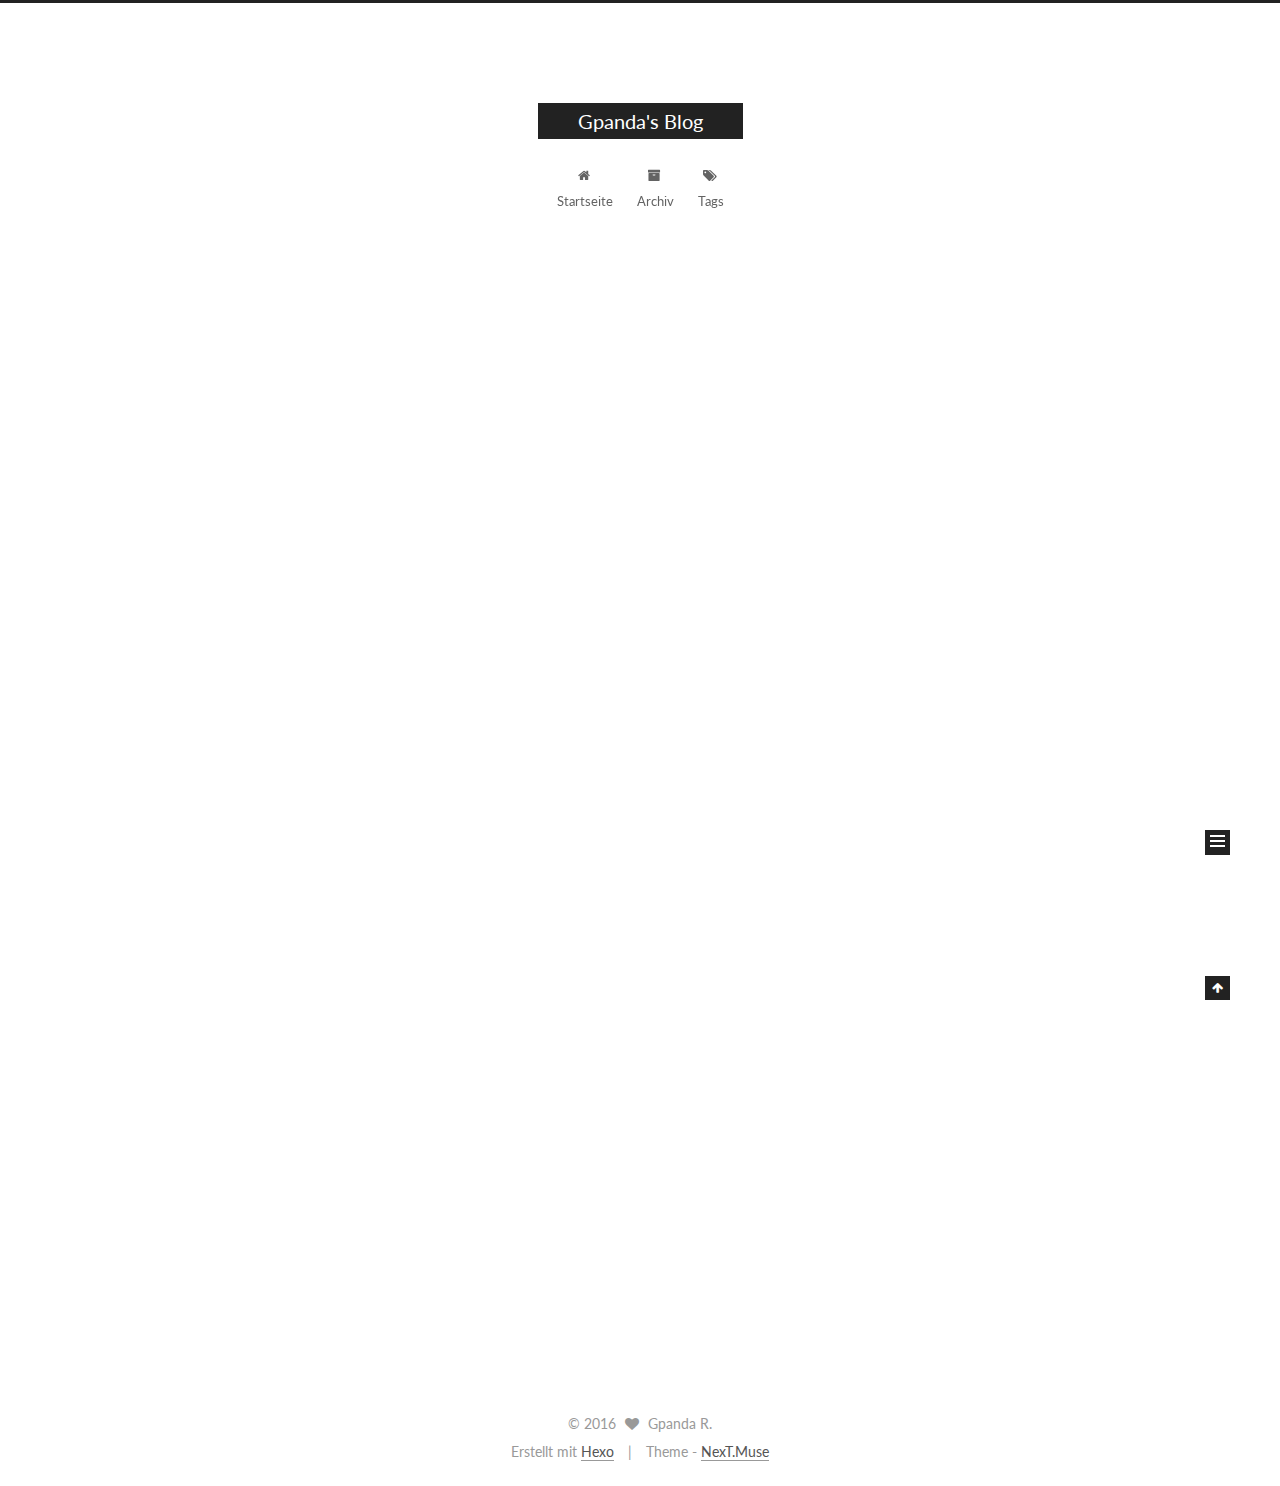
==== commit dc413f71: "Site updated: 2016-10-07 22:58:42" ====
--- a/index.html
+++ b/index.html
@@ -1,97 +1,285 @@
-
- <!DOCTYPE HTML>
-<html >
+<!doctype html>
+
+
+
+  
+
+
+<html class="theme-next muse use-motion">
 <head>
-  <meta charset="UTF-8">
-  
-    <title>Gpanda&#39;s Blog</title>
-    <meta name="viewport" content="width=device-width, initial-scale=1,user-scalable=no">
-    
-    <meta name="author" content="Gpanda R.">
-    
-
-    
-    <meta property="og:type" content="website">
+  <meta charset="UTF-8"/>
+<meta http-equiv="X-UA-Compatible" content="IE=edge,chrome=1" />
+<meta name="viewport" content="width=device-width, initial-scale=1, maximum-scale=1"/>
+
+
+
+<meta http-equiv="Cache-Control" content="no-transform" />
+<meta http-equiv="Cache-Control" content="no-siteapp" />
+
+
+
+
+
+
+
+
+
+
+
+
+  
+  
+  <link href="/vendors/fancybox/source/jquery.fancybox.css?v=2.1.5" rel="stylesheet" type="text/css" />
+
+
+
+
+  
+  
+  
+  
+
+  
+    
+    
+  
+
+  
+
+  
+
+  
+
+  
+
+  
+    
+    
+    <link href="//fonts.googleapis.com/css?family=Lato:300,300italic,400,400italic,700,700italic&subset=latin,latin-ext" rel="stylesheet" type="text/css">
+  
+
+
+
+
+
+
+<link href="/vendors/font-awesome/css/font-awesome.min.css?v=4.4.0" rel="stylesheet" type="text/css" />
+
+<link href="/css/main.css?v=5.0.1" rel="stylesheet" type="text/css" />
+
+
+  <meta name="keywords" content="Hexo, NexT" />
+
+
+
+
+
+
+
+
+  <link rel="shortcut icon" type="image/x-icon" href="/favicon.ico?v=5.0.1" />
+
+
+
+
+
+
+<meta property="og:type" content="website">
 <meta property="og:title" content="Gpanda's Blog">
 <meta property="og:url" content="http://yoursite.com/index.html">
 <meta property="og:site_name" content="Gpanda's Blog">
 <meta name="twitter:card" content="summary">
 <meta name="twitter:title" content="Gpanda's Blog">
 
-    
-    <link rel="alternative" href="/atom.xml" title="Gpanda&#39;s Blog" type="application/atom+xml">
-    
-    
-    <link rel="icon" href="/img/favicon.ico">
-    
-    
-    <link rel="apple-touch-icon" href="/img/jacman.jpg">
-    <link rel="apple-touch-icon-precomposed" href="/img/jacman.jpg">
-    
-    <link rel="stylesheet" href="/css/style.css">
+
+
+<script type="text/javascript" id="hexo.configuration">
+  var NexT = window.NexT || {};
+  var CONFIG = {
+    scheme: 'Muse',
+    sidebar: {"position":"left","display":"post"},
+    fancybox: true,
+    motion: true,
+    duoshuo: {
+      userId: 0,
+      author: 'Author'
+    }
+  };
+</script>
+
+
+
+
+  <link rel="canonical" href="http://yoursite.com/"/>
+
+  <title> Gpanda's Blog </title>
 </head>
 
-  <body>
-    <header>
-      
-<div>
-		
-			<div id="imglogo">
-				<a href="/"><img src="/img/logo.png" alt="Gpanda&#39;s Blog" title="Gpanda&#39;s Blog"/></a>
-			</div>
-			
-			<div id="textlogo">
-				<h1 class="site-name"><a href="/" title="Gpanda&#39;s Blog">Gpanda&#39;s Blog</a></h1>
-				<h2 class="blog-motto"></h2>
-			</div>
-			<div class="navbar"><a class="navbutton navmobile" href="#" title="菜单">
-			</a></div>
-			<nav class="animated">
-				<ul>
-					<ul>
-					 
-						<li><a href="/">Home</a></li>
-					
-						<li><a href="/archives">Archives</a></li>
-					
-						<li><a href="/about">About</a></li>
-					
-					<li>
- 					
-					<form class="search" action="//google.com/search" method="get" accept-charset="utf-8">
-						<label>Search</label>
-						<input type="search" id="search" name="q" autocomplete="off" maxlength="20" placeholder="搜索" />
-						<input type="hidden" name="q" value="site:yoursite.com">
-					</form>
-					
-					</li>
-				</ul>
-			</nav>			
+<body itemscope itemtype="http://schema.org/WebPage" lang="">
+
+  
+
+
+
+
+
+
+
+
+
+
+  
+  
+    
+  
+
+  <div class="container one-collumn sidebar-position-left 
+   page-home 
+ ">
+    <div class="headband"></div>
+
+    <header id="header" class="header" itemscope itemtype="http://schema.org/WPHeader">
+      <div class="header-inner"><div class="site-meta ">
+  
+
+  <div class="custom-logo-site-title">
+    <a href="/"  class="brand" rel="start">
+      <span class="logo-line-before"><i></i></span>
+      <span class="site-title">Gpanda's Blog</span>
+      <span class="logo-line-after"><i></i></span>
+    </a>
+  </div>
+  <p class="site-subtitle"></p>
 </div>
+
+<div class="site-nav-toggle">
+  <button>
+    <span class="btn-bar"></span>
+    <span class="btn-bar"></span>
+    <span class="btn-bar"></span>
+  </button>
+</div>
+
+<nav class="site-nav">
+  
+
+  
+    <ul id="menu" class="menu">
+      
+        
+        <li class="menu-item menu-item-home">
+          <a href="/" rel="section">
+            
+              <i class="menu-item-icon fa fa-fw fa-home"></i> <br />
+            
+            Startseite
+          </a>
+        </li>
+      
+        
+        <li class="menu-item menu-item-archives">
+          <a href="/archives" rel="section">
+            
+              <i class="menu-item-icon fa fa-fw fa-archive"></i> <br />
+            
+            Archiv
+          </a>
+        </li>
+      
+        
+        <li class="menu-item menu-item-tags">
+          <a href="/tags" rel="section">
+            
+              <i class="menu-item-icon fa fa-fw fa-tags"></i> <br />
+            
+            Tags
+          </a>
+        </li>
+      
+
+      
+    </ul>
+  
+
+  
+</nav>
+
+ </div>
     </header>
-    <div id="container">
-      <div id="main">
-
-   
-    
-    <article class="post-expand post" itemprop="articleBody"> 
-        <header class="article-info clearfix">
-  <h1 itemprop="name">
-    
-      <a href="/2016/10/06/hello-world/" title="Hello World" itemprop="url">Hello World</a>
-  </h1>
-  <p class="article-author">By
-       
-		<a href="/about" title="Gpanda R." target="_blank" itemprop="author">Gpanda R.</a>
-		
-  <p class="article-time">
-    <time datetime="2016-10-06T11:53:03.000Z" itemprop="datePublished"> 发表于 2016-10-06</time>
-    
-  </p>
-</header>
-    <div class="article-content">
-        
-        <p>Welcome to <a href="https://hexo.io/" target="_blank" rel="external">Hexo</a>! This is your very first post. Check <a href="https://hexo.io/docs/" target="_blank" rel="external">documentation</a> for more info. If you get any problems when using Hexo, you can find the answer in <a href="https://hexo.io/docs/troubleshooting.html" target="_blank" rel="external">troubleshooting</a> or you can ask me on <a href="https://github.com/hexojs/hexo/issues" target="_blank" rel="external">GitHub</a>.</p>
+
+    <main id="main" class="main">
+      <div class="main-inner">
+        <div class="content-wrap">
+          <div id="content" class="content">
+            
+  <section id="posts" class="posts-expand">
+    
+      
+
+  
+  
+
+  
+  
+  
+
+  <article class="post post-type-normal " itemscope itemtype="http://schema.org/Article">
+
+    
+      <header class="post-header">
+
+        
+        
+          <h1 class="post-title" itemprop="name headline">
+            
+            
+              
+                
+                <a class="post-title-link" href="/2016/10/06/hello-world/" itemprop="url">
+                  Hello World
+                </a>
+              
+            
+          </h1>
+        
+
+        <div class="post-meta">
+          <span class="post-time">
+            <span class="post-meta-item-icon">
+              <i class="fa fa-calendar-o"></i>
+            </span>
+            <span class="post-meta-item-text">Veröffentlicht am</span>
+            <time itemprop="dateCreated" datetime="2016-10-06T19:53:03+08:00" content="2016-10-06">
+              2016-10-06
+            </time>
+          </span>
+
+          
+
+          
+            
+          
+
+          
+
+          
+          
+
+          
+        </div>
+      </header>
+    
+
+
+    <div class="post-body" itemprop="articleBody">
+
+      
+      
+
+      
+        
+          
+            <p>Welcome to <a href="https://hexo.io/" target="_blank" rel="external">Hexo</a>! This is your very first post. Check <a href="https://hexo.io/docs/" target="_blank" rel="external">documentation</a> for more info. If you get any problems when using Hexo, you can find the answer in <a href="https://hexo.io/docs/troubleshooting.html" target="_blank" rel="external">troubleshooting</a> or you can ask me on <a href="https://github.com/hexojs/hexo/issues" target="_blank" rel="external">GitHub</a>.</p>
 <h2 id="Quick-Start"><a href="#Quick-Start" class="headerlink" title="Quick Start"></a>Quick Start</h2><h3 id="Create-a-new-post"><a href="#Create-a-new-post" class="headerlink" title="Create a new post"></a>Create a new post</h3><figure class="highlight bash"><table><tr><td class="gutter"><pre><div class="line">1</div></pre></td><td class="code"><pre><div class="line">$ hexo new <span class="string">"My New Post"</span></div></pre></td></tr></table></figure>
 <p>More info: <a href="https://hexo.io/docs/writing.html" target="_blank" rel="external">Writing</a></p>
 <h3 id="Run-server"><a href="#Run-server" class="headerlink" title="Run server"></a>Run server</h3><figure class="highlight bash"><table><tr><td class="gutter"><pre><div class="line">1</div></pre></td><td class="code"><pre><div class="line">$ hexo server</div></pre></td></tr></table></figure>
@@ -101,172 +289,149 @@
 <h3 id="Deploy-to-remote-sites"><a href="#Deploy-to-remote-sites" class="headerlink" title="Deploy to remote sites"></a>Deploy to remote sites</h3><figure class="highlight bash"><table><tr><td class="gutter"><pre><div class="line">1</div></pre></td><td class="code"><pre><div class="line">$ hexo deploy</div></pre></td></tr></table></figure>
 <p>More info: <a href="https://hexo.io/docs/deployment.html" target="_blank" rel="external">Deployment</a></p>
 
-        
-        
-        <p class="article-more-link">
-          
-       </p>
+          
+        
+      
     </div>
-    <footer class="article-footer clearfix">
-<div class="article-catetags">
-
-
+
+    <div>
+      
+    </div>
+
+    <div>
+      
+    </div>
+
+    <footer class="post-footer">
+      
+
+      
+
+      
+      
+        <div class="post-eof"></div>
+      
+    </footer>
+  </article>
+
+
+    
+  </section>
+
+  
+
+
+          </div>
+          
+
+
+          
+
+        </div>
+        
+          
+  
+  <div class="sidebar-toggle">
+    <div class="sidebar-toggle-line-wrap">
+      <span class="sidebar-toggle-line sidebar-toggle-line-first"></span>
+      <span class="sidebar-toggle-line sidebar-toggle-line-middle"></span>
+      <span class="sidebar-toggle-line sidebar-toggle-line-last"></span>
+    </div>
+  </div>
+
+  <aside id="sidebar" class="sidebar">
+    <div class="sidebar-inner">
+
+      
+
+      
+
+      <section class="site-overview sidebar-panel  sidebar-panel-active ">
+        <div class="site-author motion-element" itemprop="author" itemscope itemtype="http://schema.org/Person">
+          <img class="site-author-image" itemprop="image"
+               src="/images/avatar.gif"
+               alt="Gpanda R." />
+          <p class="site-author-name" itemprop="name">Gpanda R.</p>
+          <p class="site-description motion-element" itemprop="description"></p>
+        </div>
+        <nav class="site-state motion-element">
+          <div class="site-state-item site-state-posts">
+            <a href="/archives">
+              <span class="site-state-item-count">1</span>
+              <span class="site-state-item-name">Artikel</span>
+            </a>
+          </div>
+
+          
+
+          
+
+        </nav>
+
+        
+
+        <div class="links-of-author motion-element">
+          
+        </div>
+
+        
+        
+
+        
+        
+
+      </section>
+
+      
+
+    </div>
+  </aside>
+
+
+        
+      </div>
+    </main>
+
+    <footer id="footer" class="footer">
+      <div class="footer-inner">
+        <div class="copyright" >
+  
+  &copy; 
+  <span itemprop="copyrightYear">2016</span>
+  <span class="with-love">
+    <i class="fa fa-heart"></i>
+  </span>
+  <span class="author" itemprop="copyrightHolder">Gpanda R.</span>
 </div>
 
-
-
-
-<div class="comments-count">
-	
+<div class="powered-by">
+  Erstellt mit  <a class="theme-link" href="https://hexo.io">Hexo</a>
 </div>
 
-</footer>
-
-
-    </article>
-
-
-
-
-
-
-
+<div class="theme-info">
+  Theme -
+  <a class="theme-link" href="https://github.com/iissnan/hexo-theme-next">
+    NexT.Muse
+  </a>
 </div>
-      <div class="openaside"><a class="navbutton" href="#" title="显示侧边栏"></a></div>
-
-<div id="asidepart">
-<div class="closeaside"><a class="closebutton" href="#" title="隐藏侧边栏"></a></div>
-<aside class="clearfix">
-
-  
-
-
-  
-
-  
-
-  <div class="linkslist">
-  <p class="asidetitle">友情链接</p>
-    <ul>
-        
-          <li>
-            
-            	<a href="https://coderq.com" target="_blank" title="一个面向程序员交流分享的新一代社区">码农圈</a>
-            
-          </li>
-        
-          <li>
-            
-            	<a href="http://wuchong.me" target="_blank" title="Jark&#39;s Blog">Jark&#39;s Blog</a>
-            
-          </li>
-        
-    </ul>
-</div>
-
-  
-
-
-  <div class="rsspart">
-	<a href="/atom.xml" target="_blank" title="rss">RSS 订阅</a>
-</div>
-
-  <div class="weiboshow">
-  <p class="asidetitle">新浪微博</p>
-    <iframe width="100%" height="119" class="share_self"  frameborder="0" scrolling="no" src="http://widget.weibo.com/weiboshow/index.php?language=&width=0&height=119&fansRow=2&ptype=1&speed=0&skin=9&isTitle=1&noborder=1&isWeibo=0&isFans=0&uid=null&verifier=b3593ceb&dpc=1"></iframe>
-</div>
-
-
-</aside>
-</div>
+
+        
+
+        
+      </div>
+    </footer>
+
+    <div class="back-to-top">
+      <i class="fa fa-arrow-up"></i>
     </div>
-    <footer><div id="footer" >
-	
-	<div class="line">
-		<span></span>
-		<div class="author"></div>
-	</div>
-	
-	
-	<section class="info">
-		<p> Hello ,I&#39;m Larry Page in Google. <br/>
-			This is my blog,believe it or not.</p>
-	</section>
-	 
-	<div class="social-font" class="clearfix">
-		
-		<a href="http://weibo.com/2176287895" target="_blank" class="icon-weibo" title="微博"></a>
-		
-		
-		
-		
-		
-		
-		
-		
-		
-		
-	</div>
-			
-		
-
-		<p class="copyright">
-		Powered by <a href="http://hexo.io" target="_blank" title="hexo">hexo</a> and Theme by <a href="https://github.com/wuchong/jacman" target="_blank" title="Jacman">Jacman</a> © 2016 
-		
-		<a href="/about" target="_blank" title="Gpanda R.">Gpanda R.</a>
-		
-		
-		</p>
-</div>
-</footer>
-    <script src="/js/jquery-2.0.3.min.js"></script>
-<script src="/js/jquery.imagesloaded.min.js"></script>
-<script src="/js/gallery.js"></script>
-<script src="/js/jquery.qrcode-0.12.0.min.js"></script>
+  </div>
+
+  
 
 <script type="text/javascript">
-$(document).ready(function(){ 
-  $('.navbar').click(function(){
-    $('header nav').toggleClass('shownav');
-  });
-  var myWidth = 0;
-  function getSize(){
-    if( typeof( window.innerWidth ) == 'number' ) {
-      myWidth = window.innerWidth;
-    } else if( document.documentElement && document.documentElement.clientWidth) {
-      myWidth = document.documentElement.clientWidth;
-    };
-  };
-  var m = $('#main'),
-      a = $('#asidepart'),
-      c = $('.closeaside'),
-      o = $('.openaside');
-  c.click(function(){
-    a.addClass('fadeOut').css('display', 'none');
-    o.css('display', 'block').addClass('fadeIn');
-    m.addClass('moveMain');
-  });
-  o.click(function(){
-    o.css('display', 'none').removeClass('beforeFadeIn');
-    a.css('display', 'block').removeClass('fadeOut').addClass('fadeIn');      
-    m.removeClass('moveMain');
-  });
-  $(window).scroll(function(){
-    o.css("top",Math.max(80,260-$(this).scrollTop()));
-  });
-  
-  $(window).resize(function(){
-    getSize(); 
-    if (myWidth >= 1024) {
-      $('header nav').removeClass('shownav');
-    }else{
-      m.removeClass('moveMain');
-      a.css('display', 'block').removeClass('fadeOut');
-      o.css('display', 'none');
-        
-    }
-  });
-});
+  if (Object.prototype.toString.call(window.Promise) !== '[object Function]') {
+    window.Promise = null;
+  }
 </script>
 
 
@@ -277,66 +442,67 @@
 
 
 
-
-<link rel="stylesheet" href="/fancybox/jquery.fancybox.css" media="screen" type="text/css">
-<script src="/fancybox/jquery.fancybox.pack.js"></script>
-<script type="text/javascript">
-$(document).ready(function(){ 
-  $('.article-content').each(function(i){
-    $(this).find('img').each(function(){
-      if ($(this).parent().hasClass('fancybox')) return;
-      var alt = this.alt;
-      if (alt) $(this).after('<span class="caption">' + alt + '</span>');
-      $(this).wrap('<a href="' + this.src + '" title="' + alt + '" class="fancybox"></a>');
-    });
-    $(this).find('.fancybox').each(function(){
-      $(this).attr('rel', 'article' + i);
-    });
-  });
-  if($.fancybox){
-    $('.fancybox').fancybox();
-  }
-}); 
-</script>
-
-
-
-<!-- Analytics Begin -->
-
-
-
-<script>
-var _hmt = _hmt || [];
-(function() {
-  var hm = document.createElement("script");
-  hm.src = "//hm.baidu.com/hm.js?e6d1f421bbc9962127a50488f9ed37d1";
-  var s = document.getElementsByTagName("script")[0]; 
-  s.parentNode.insertBefore(hm, s);
-})();
-</script>
-
-
-
-<!-- Analytics End -->
-
-<!-- Totop Begin -->
-
-	<div id="totop">
-	<a title="返回顶部"><img src="/img/scrollup.png"/></a>
-	</div>
-	<script src="/js/totop.js"></script>
-
-<!-- Totop End -->
-
-<!-- MathJax Begin -->
-<!-- mathjax config similar to math.stackexchange -->
-
-
-<!-- MathJax End -->
-
-<!-- Tiny_search Begin -->
-
-<!-- Tiny_search End -->
-
-  </body>
- </html>
+  
+
+
+
+  
+  <script type="text/javascript" src="/vendors/jquery/index.js?v=2.1.3"></script>
+
+  
+  <script type="text/javascript" src="/vendors/fastclick/lib/fastclick.min.js?v=1.0.6"></script>
+
+  
+  <script type="text/javascript" src="/vendors/jquery_lazyload/jquery.lazyload.js?v=1.9.7"></script>
+
+  
+  <script type="text/javascript" src="/vendors/velocity/velocity.min.js?v=1.2.1"></script>
+
+  
+  <script type="text/javascript" src="/vendors/velocity/velocity.ui.min.js?v=1.2.1"></script>
+
+  
+  <script type="text/javascript" src="/vendors/fancybox/source/jquery.fancybox.pack.js?v=2.1.5"></script>
+
+
+  
+
+
+  <script type="text/javascript" src="/js/src/utils.js?v=5.0.1"></script>
+
+  <script type="text/javascript" src="/js/src/motion.js?v=5.0.1"></script>
+
+
+
+  
+  
+
+  
+
+  
+
+
+  <script type="text/javascript" src="/js/src/bootstrap.js?v=5.0.1"></script>
+
+
+
+  
+
+
+
+  
+
+
+
+
+  
+  
+
+  
+
+  
+
+  
+
+</body>
+</html>
--- a/css/main.css
+++ b/css/main.css
@@ -0,0 +1,2 @@
+/* normalize.css v3.0.2 | MIT License | git.io/normalize */
+html{font-family:sans-serif;-ms-text-size-adjust:100%;-webkit-text-size-adjust:100%;}body{margin:0}article,aside,details,figcaption,figure,footer,header,hgroup,main,menu,nav,section,summary{display:block}audio,canvas,progress,video{display:inline-block;vertical-align:baseline;}audio:not([controls]){display:none;height:0}[hidden],template{display:none}a{background-color:transparent}a:active,a:hover{outline:0}abbr[title]{border-bottom:1px dotted}b,strong{font-weight:bold}dfn{font-style:italic}h1{font-size:2em;margin:.67em 0}mark{background:#ff0;color:#000}small{font-size:80%}sub,sup{font-size:75%;line-height:0;position:relative;vertical-align:baseline}sup{top:-.5em}sub{bottom:-.25em}img{border:0}svg:not(:root){overflow:hidden}figure{margin:1em 40px}hr{-moz-box-sizing:content-box;box-sizing:content-box;height:0}pre{overflow:auto}code,kbd,pre,samp{font-family:monospace,monospace;font-size:1em}button,input,optgroup,select,textarea{color:inherit;font:inherit;margin:0;}button{overflow:visible}button,select{text-transform:none}button,html input[type="button"],input[type="reset"],input[type="submit"]{-webkit-appearance:button;cursor:pointer;}button[disabled],html input[disabled]{cursor:default}button::-moz-focus-inner,input::-moz-focus-inner{border:0;padding:0}input{line-height:normal}input[type="checkbox"],input[type="radio"]{box-sizing:border-box;padding:0;}input[type="number"]::-webkit-inner-spin-button,input[type="number"]::-webkit-outer-spin-button{height:auto}input[type="search"]{-webkit-appearance:textfield;-moz-box-sizing:content-box;-webkit-box-sizing:content-box;box-sizing:content-box}input[type="search"]::-webkit-search-cancel-button,input[type="search"]::-webkit-search-decoration{-webkit-appearance:none}fieldset{border:1px solid #c0c0c0;margin:0 2px;padding:.35em .625em .75em}legend{border:0;padding:0;}textarea{overflow:auto}optgroup{font-weight:bold}table{border-collapse:collapse;border-spacing:0}td,th{padding:0}::selection{background:#262a30;color:#fff}body{position:relative;font-family:'Lato',"PingFang SC","Microsoft YaHei",sans-serif;font-size:14px;line-height:2;color:#555;background:#fff;}@media (max-width:767px){body{padding-right:0 !important}}@media (min-width:768px) and (max-width:991px){body{padding-right:0 !important}}@media (min-width:1600px){body{font-size:16px}}h1,h2,h3,h4,h5,h6{margin:0;padding:0;font-weight:bold;line-height:1.5;font-family:'Lato',"PingFang SC","Microsoft YaHei",sans-serif}h2,h3,h4,h5,h6{margin:20px 0 15px}h1{font-size:22px}@media (max-width:767px){h1{font-size:18px}}h2{font-size:20px}@media (max-width:767px){h2{font-size:16px}}h3{font-size:18px}@media (max-width:767px){h3{font-size:14px}}h4{font-size:16px}@media (max-width:767px){h4{font-size:12px}}h5{font-size:14px}@media (max-width:767px){h5{font-size:10px}}h6{font-size:12px}@media (max-width:767px){h6{font-size:8px}}p{margin:0 0 25px 0}a{color:#555;text-decoration:none;border-bottom:1px solid #999;word-wrap:break-word;}a:hover{color:#222;border-bottom-color:#222}ul{list-style:none}blockquote{margin:0;padding:0}img{display:block;margin:auto;max-width:100%;height:auto}hr{margin:40px 0;height:3px;border:none;background-color:#ddd;background-image:repeating-linear-gradient(-45deg,#fff,#fff 4px,transparent 4px,transparent 8px)}blockquote{padding:0 15px;color:#666;border-left:4px solid #ddd;}blockquote cite::before{content:"-";padding:0 5px}dt{font-weight:700}dd{margin:0;padding:0}.text-left{text-align:left}.text-center{text-align:center}.text-right{text-align:right}.text-justify{text-align:justify}.text-nowrap{white-space:nowrap}.text-lowercase{text-transform:lowercase}.text-uppercase{text-transform:uppercase}.text-capitalize{text-transform:capitalize}.center-block{display:block;margin-left:auto;margin-right:auto}.clearfix:before,.clearfix:after{content:" ";display:table}.clearfix:after{clear:both}.pullquote{width:45%;}.pullquote.left{float:left;margin-left:5px;margin-right:10px}.pullquote.right{float:right;margin-left:10px;margin-right:5px}.affix.affix.affix{position:fixed}.translation{margin-top:-20px;font-size:14px;color:#999}.scrollbar-measure{width:100px;height:100px;overflow:scroll;position:absolute;top:-9999px}.use-motion .motion-element{opacity:0}#local-search-input{padding:3px;border:none;text-indent:14px;border-radius:0;width:140px;outline:none;border-bottom:1px solid #999;background:inherit;opacity:.5;}#local-search-input:focus{opacity:1}.search-icon{position:absolute;top:9px}table{margin:20px 0;width:100%;border-collapse:collapse;border-spacing:0;border:1px solid #ddd;font-size:14px;table-layout:fixed;word-wrap:break-all}table>tbody>tr:nth-of-type(odd){background-color:#f9f9f9}table>tbody>tr:hover{background-color:#f5f5f5}caption,th,td{padding:8px;text-align:left;vertical-align:middle;font-weight:normal}th,td{border-bottom:3px solid #ddd;border-right:1px solid #eee}th{padding-bottom:10px;font-weight:700}td{border-bottom-width:1px}html,body{height:100%}.container{position:relative;min-height:100%}.header-inner{margin:0 auto;padding:100px 0 70px;width:700px;}@media (min-width:1600px){.container .header-inner{width:900px}}.main{padding-bottom:150px}.main-inner{margin:0 auto;width:700px;}@media (min-width:1600px){.container .main-inner{width:900px}}.footer{position:absolute;left:0;bottom:0;width:100%;min-height:50px}.footer-inner{box-sizing:border-box;margin:20px auto;width:700px;}@media (min-width:1600px){.container .footer-inner{width:900px}}pre,.highlight{overflow:auto;margin:20px 0;padding:15px;font-size:13px;color:#4d4d4c;background:#f7f7f7;line-height:1.6}pre,code{font-family:consolas,Menlo,"PingFang SC","Microsoft YaHei",monospace}code{padding:2px 4px;word-break:break-all;color:#555;background:#eee;border-radius:4px;font-size:13px}pre code{padding:0;color:#4d4d4c;background:none;text-shadow:none}.highlight pre{border:none;margin:0;padding:1px}.highlight table{margin:0;width:auto;border:none}.highlight td{border:none;padding:0}.highlight figcaption{font-size:1em;color:#4d4d4c;line-height:1em;margin-bottom:1em;}.highlight figcaption:before,.highlight figcaption:after{content:" ";display:table}.highlight figcaption:after{clear:both}.highlight figcaption a{float:right;color:#4d4d4c;}.highlight figcaption a:hover{border-bottom-color:#4d4d4c}.highlight .gutter pre{color:#666;text-align:right;padding-right:20px}.highlight .line{height:20px}.gist table{width:auto;}.gist table td{border:none}pre .comment{color:#8e908c}pre .variable,pre .attribute,pre .tag,pre .regexp,pre .ruby .constant,pre .xml .tag .title,pre .xml .pi,pre .xml .doctype,pre .html .doctype,pre .css .id,pre .css .class,pre .css .pseudo{color:#c82829}pre .number,pre .preprocessor,pre .built_in,pre .literal,pre .params,pre .constant,pre .command{color:#f5871f}pre .ruby .class .title,pre .css .rules .attribute,pre .string,pre .value,pre .inheritance,pre .header,pre .ruby .symbol,pre .xml .cdata,pre .special,pre .number,pre .formula{color:#718c00}pre .title,pre .css .hexcolor{color:#3e999f}pre .function,pre .python .decorator,pre .python .title,pre .ruby .function .title,pre .ruby .title .keyword,pre .perl .sub,pre .javascript .title,pre .coffeescript .title{color:#4271ae}pre .keyword,pre .javascript .function{color:#8959a8}.full-image.full-image.full-image{border:none;max-width:100%;width:auto;margin:20px auto;}@media (min-width:992px){.full-image.full-image.full-image{max-width:none;width:126%;margin:0 -13%}}.blockquote-center,.page-home .post-type-quote blockquote,.page-post-detail .post-type-quote blockquote{position:relative;margin:40px 0;padding:0;border-left:none;text-align:center;}.blockquote-center::before,.page-home .post-type-quote blockquote::before,.page-post-detail .post-type-quote blockquote::before,.blockquote-center::after,.page-home .post-type-quote blockquote::after,.page-post-detail .post-type-quote blockquote::after{position:absolute;content:' ';display:block;width:100%;height:24px;opacity:.2;background-repeat:no-repeat;background-position:0 -6px;background-size:22px 22px}.blockquote-center::before,.page-home .post-type-quote blockquote::before,.page-post-detail .post-type-quote blockquote::before{top:-20px;background-image:url("../images/quote-l.svg");border-top:1px solid #ccc}.blockquote-center::after,.page-home .post-type-quote blockquote::after,.page-post-detail .post-type-quote blockquote::after{bottom:-20px;background-image:url("../images/quote-r.svg");border-bottom:1px solid #ccc;background-position:100% 8px}.blockquote-center p,.page-home .post-type-quote blockquote p,.page-post-detail .post-type-quote blockquote p,.blockquote-center div,.page-home .post-type-quote blockquote div,.page-post-detail .post-type-quote blockquote div{text-align:center}.post .post-body .group-picture img{box-sizing:border-box;padding:0 3px;border:none}.post .group-picture-row{overflow:hidden;margin-top:6px;}.post .group-picture-row:first-child{margin-top:0}.post .group-picture-column{float:left}.page-post-detail .post-body .group-picture-column{float:none;margin-top:10px;width:auto !important;}.page-post-detail .post-body .group-picture-column img{margin:0 auto}.page-archive .group-picture-container{overflow:hidden}.page-archive .group-picture-row{float:left;}.page-archive .group-picture-row:first-child{margin-top:6px}.page-archive .group-picture-column{max-width:150px;max-height:150px}.btn{display:inline-block;padding:0 20px;font-size:14px;color:#fff;background:#222;border:2px solid #222;text-decoration:none;border-radius:0;transition-property:background-color;transition-duration:.2s;transition-timing-function:ease-in-out;transition-delay:0s;}.btn:hover,.post-more-link .btn:hover{border-color:#222;color:#222;background:#fff}.btn-bar{display:block;width:22px;height:2px;background:#555;border-radius:1px;}.btn-bar+.btn-bar{margin-top:4px}.pagination{margin:120px 0 40px;text-align:center;border-top:1px solid #eee}.page-number-basic,.pagination .prev,.pagination .next,.pagination .page-number,.pagination .space{display:inline-block;position:relative;top:-1px;margin:0 10px;padding:0 10px;line-height:30px;}@media (max-width:767px){.page-number-basic,.pagination .prev,.pagination .next,.pagination .page-number,.pagination .space{margin:0 5px}}.pagination .prev,.pagination .next,.pagination .page-number{border-bottom:0;border-top:1px solid #eee;transition-property:border-color;transition-duration:.2s;transition-timing-function:ease-in-out;transition-delay:0s;}.pagination .prev:hover,.pagination .next:hover,.pagination .page-number:hover{border-top-color:#222}.pagination .space{padding:0;margin:0}.pagination .prev{margin-left:0}.pagination .next{margin-right:0}.pagination .page-number.current{color:#fff;background:#ccc;border-top-color:#ccc}@media (max-width:767px){.pagination{border-top:none}.pagination .prev,.pagination .next,.pagination .page-number{margin-bottom:10px;border-top:0;border-bottom:1px solid #eee;}.pagination .prev:hover,.pagination .next:hover,.pagination .page-number:hover{border-bottom-color:#222}}.comments{margin:60px 20px 0}.tag-cloud{text-align:center;}.tag-cloud a{display:inline-block;margin:10px}.back-to-top{box-sizing:border-box;position:fixed;bottom:-100px;right:50px;z-index:1050;padding:0 6px;width:25px;background:#222;font-size:12px;opacity:1;color:#fff;cursor:pointer;text-align:center;-webkit-transform:translateZ(0);transition-property:bottom;transition-duration:.2s;transition-timing-function:ease-in-out;transition-delay:0s;}@media (max-width:767px){.back-to-top{display:none}}@media (min-width:768px) and (max-width:991px){.back-to-top{display:none}}.back-to-top.back-to-top-on{bottom:19px}.header{background:#fff}.header-inner{position:relative}.headband{height:3px;background:#222}.site-meta{margin:0;text-align:center;}@media (max-width:767px){.site-meta{text-align:center}}.brand{position:relative;display:inline-block;padding:0 40px;color:#fff;background:#222;border-bottom:none;}.brand:hover{color:#fff}.logo{display:inline-block;margin-right:5px;line-height:36px;vertical-align:top}.site-title{display:inline-block;vertical-align:top;line-height:36px;font-size:20px;font-weight:normal;font-family:'Lato',"PingFang SC","Microsoft YaHei",sans-serif}.site-subtitle{margin-top:10px;font-size:13px;color:#999}.use-motion .brand{opacity:0}.use-motion .logo,.use-motion .site-title,.use-motion .site-subtitle{opacity:0;position:relative;top:-10px}.site-nav-toggle{display:none;position:absolute;top:10px;left:10px;}@media (max-width:767px){.site-nav-toggle{display:block}}.site-nav-toggle button{margin-top:2px;padding:9px 10px;background:transparent;border:none}@media (max-width:767px){.site-nav{display:none;margin:0 -10px;padding:0 10px;clear:both;border-top:1px solid #ddd}}@media (min-width:768px) and (max-width:991px){.site-nav{display:block !important}}@media (min-width:992px){.site-nav{display:block !important}}.menu{margin-top:20px;padding-left:0;text-align:center}.menu .menu-item{display:inline-block;margin:0 10px;}@media screen and (max-width:767px){.menu .menu-item{margin-top:10px}}.menu .menu-item a{display:block;font-size:13px;text-transform:capitalize;line-height:inherit;border-bottom:1px solid transparent;transition-property:border-color;transition-duration:.2s;transition-timing-function:ease-in-out;transition-delay:0s;}.menu .menu-item a:hover{border-bottom-color:#222}.menu .menu-item .fa{margin-right:5px}.use-motion .menu-item{opacity:0}.post-body{font-family:'Lato',"PingFang SC","Microsoft YaHei",sans-serif;}@media (max-width:767px){.post-body{word-break:break-word}}.post-body .fancybox img{display:block !important;margin:0 auto;cursor:pointer;cursor:zoom-in;cursor:-webkit-zoom-in}.post-body .image-caption,.post-body .figure .caption{margin:10px auto 15px;text-align:center;font-size:14px;color:#999;font-weight:bold;line-height:1}.post-sticky-flag{display:inline-block;font-size:16px;-ms-transform:rotate(30deg);-webkit-transform:rotate(30deg);-moz-transform:rotate(30deg);-ms-transform:rotate(30deg);-o-transform:rotate(30deg);transform:rotate(30deg)}.posts-expand{padding-top:40px}@media (max-width:767px){.posts-expand{margin:0 20px}.post-body pre,.post-body .highlight{padding:10px;}.post-body pre .gutter pre,.post-body .highlight .gutter pre{padding-right:10px}}@media (min-width:992px){.posts-expand .post-body{text-align:justify}}.posts-expand .post-body h2,.posts-expand .post-body h3,.posts-expand .post-body h4,.posts-expand .post-body h5,.posts-expand .post-body h6{padding-top:10px;}.posts-expand .post-body h2 .header-anchor,.posts-expand .post-body h3 .header-anchor,.posts-expand .post-body h4 .header-anchor,.posts-expand .post-body h5 .header-anchor,.posts-expand .post-body h6 .header-anchor{float:right;margin-left:10px;color:#ccc;border-bottom-style:none;visibility:hidden;}.posts-expand .post-body h2 .header-anchor:hover,.posts-expand .post-body h3 .header-anchor:hover,.posts-expand .post-body h4 .header-anchor:hover,.posts-expand .post-body h5 .header-anchor:hover,.posts-expand .post-body h6 .header-anchor:hover{color:inherit}.posts-expand .post-body h2:hover .header-anchor,.posts-expand .post-body h3:hover .header-anchor,.posts-expand .post-body h4:hover .header-anchor,.posts-expand .post-body h5:hover .header-anchor,.posts-expand .post-body h6:hover .header-anchor{visibility:visible}.posts-expand .post-body ul li{list-style:circle}.posts-expand .post-body img{box-sizing:border-box;margin:auto;padding:3px;border:1px solid #ddd}.posts-expand .fancybox img{margin:0 auto}@media (max-width:767px){.posts-collapse{margin:0 20px;}.posts-collapse .post-title,.posts-collapse .post-meta{display:block;width:auto;text-align:left}}.posts-collapse{position:relative;z-index:1010;margin-left:55px;}.posts-collapse::after{content:" ";position:absolute;top:20px;left:0;margin-left:-2px;width:4px;height:100%;background:#f5f5f5;z-index:-1}@media (max-width:767px){.posts-collapse{margin:0 20px}}.posts-collapse .collection-title{position:relative;margin:60px 0;}.posts-collapse .collection-title h2{margin-left:20px}.posts-collapse .collection-title small{color:#bbb}.posts-collapse .collection-title::before{content:" ";position:absolute;left:0;top:50%;margin-left:-4px;margin-top:-4px;width:8px;height:8px;background:#bbb;border-radius:50%}.posts-collapse .post{margin:30px 0}.posts-collapse .post-header{position:relative;transition-duration:.2s;transition-timing-function:ease-in-out;transition-delay:0s;transition-property:border;border-bottom:1px dashed #ccc;}.posts-collapse .post-header::before{content:" ";position:absolute;left:0;top:12px;width:6px;height:6px;margin-left:-4px;background:#bbb;border-radius:50%;border:1px solid #fff;transition-duration:.2s;transition-timing-function:ease-in-out;transition-delay:0s;transition-property:background}.posts-collapse .post-header:hover{border-bottom-color:#666;}.posts-collapse .post-header:hover::before{background:#222}.posts-collapse .post-meta{position:absolute;font-size:12px;left:20px;top:5px}.posts-collapse .post-comments-count{display:none}.posts-collapse .post-title{margin-left:60px;font-size:16px;font-weight:normal;line-height:inherit;}.posts-collapse .post-title::after{margin-left:3px;opacity:.6}.posts-collapse .post-title a{color:#666;border-bottom:none}.page-home .post-type-quote .post-header,.page-post-detail .post-type-quote .post-header,.page-home .post-type-quote .post-tags,.page-post-detail .post-type-quote .post-tags{display:none}.posts-expand .post-title{font-size:26px;text-align:center;word-break:break-word;font-weight:400;}@media (max-width:767px){.posts-expand .post-title{font-size:22px}}.posts-expand .post-title-link{display:inline-block;position:relative;color:#555;border-bottom:none;line-height:1.2;vertical-align:top;}.posts-expand .post-title-link::before{content:"";position:absolute;width:100%;height:2px;bottom:0;left:0;background-color:#000;visibility:hidden;-webkit-transform:scaleX(0);-moz-transform:scaleX(0);-ms-transform:scaleX(0);-o-transform:scaleX(0);transform:scaleX(0);transition-duration:.2s;transition-timing-function:ease-in-out;transition-delay:0s}.posts-expand .post-title-link:hover::before{visibility:visible;-webkit-transform:scaleX(1);-moz-transform:scaleX(1);-ms-transform:scaleX(1);-o-transform:scaleX(1);transform:scaleX(1)}.posts-expand .post-title-link .fa{font-size:16px}.posts-expand .post-meta{margin:3px 0 60px 0;color:#999;font-family:'Lato',"PingFang SC","Microsoft YaHei",sans-serif;font-size:12px;text-align:center;}.posts-expand .post-meta .post-category-list{display:inline-block;margin:0;padding:3px}.posts-expand .post-meta .post-category-list-link{color:#999}.post-meta-item-icon{display:none;margin-right:3px;}@media (min-width:768px) and (max-width:991px){.post-meta-item-icon{display:inline-block}}@media (max-width:767px){.post-meta-item-icon{display:inline-block}}@media (min-width:768px) and (max-width:991px){.post-meta-item-text{display:none}}@media (max-width:767px){.post-meta-item-text{display:none}}@media (max-width:767px){.posts-expand .post-comments-count{display:none}}.post-more-link{margin-top:50px;}.post-more-link .btn{color:#fff;font-size:14px;background:#222;border-radius:0;line-height:2}.posts-expand .post-tags{margin-top:40px;text-align:center;}.posts-expand .post-tags a{display:inline-block;margin-right:10px;font-size:13px}.post-nav{overflow:hidden;margin-top:60px;padding:10px;white-space:nowrap;border-top:1px solid #eee}.post-nav-item{display:inline-block;width:50%;white-space:normal;}.post-nav-item a{position:relative;display:inline-block;line-height:25px;font-size:14px;color:#555;border-bottom:none;}.post-nav-item a:hover{color:#222;border-bottom:none}.post-nav-item a:active{top:2px}.post-nav-item a i{font-size:12px}.post-nav-prev{text-align:right}.posts-expand .post-eof{display:block;margin:80px auto 60px;width:8%;height:1px;background:#ccc;text-align:center}.post:last-child .post-eof.post-eof.post-eof{display:none}.post-gallery{display:table;table-layout:fixed;width:100%;border-collapse:separate}.post-gallery-row{display:table-row}.post-gallery .post-gallery-img{display:table-cell;text-align:center;vertical-align:middle;border:none}.post-gallery .post-gallery-img img{max-width:100%;max-height:100%;border:none}.fancybox-close,.fancybox-close:hover{border:none}.sidebar{position:fixed;right:0;top:0;bottom:0;width:0;z-index:1040;box-shadow:inset 0 2px 6px #000;background:#222;-webkit-transform:translateZ(0);}.sidebar a{color:#999;border-bottom-color:#555;}.sidebar a:hover{color:#eee}@media (min-width:768px) and (max-width:991px){.sidebar{display:none !important}}@media (max-width:767px){.sidebar{display:none !important}}.sidebar-inner{position:relative;padding:20px 10px;color:#999;text-align:center}.sidebar-toggle{position:fixed;right:50px;bottom:45px;width:15px;height:15px;padding:5px;background:#222;line-height:0;z-index:1050;cursor:pointer;-webkit-transform:translateZ(0);}@media (min-width:768px) and (max-width:991px){.sidebar-toggle{display:none}}@media (max-width:767px){.sidebar-toggle{display:none}}.sidebar-toggle-line{position:relative;display:inline-block;vertical-align:top;height:2px;width:100%;background:#fff;margin-top:3px;}.sidebar-toggle-line:first-child{margin-top:0}.site-author-image{display:block;margin:0 auto;padding:2px;max-width:96px;height:auto;border:2px solid #333}.site-author-name{margin:5px 0 0;text-align:center;color:#f5f5f5;font-weight:normal}.site-description{margin-top:5px;text-align:center;font-size:14px;color:#999}.site-state{overflow:hidden;line-height:1.4;white-space:nowrap;text-align:center}.site-state-item{display:inline-block;padding:0 15px;border-left:1px solid #333;}.site-state-item:first-child{border-left:none}.site-state-item a{border-bottom:none}.site-state-item-count{display:block;text-align:center;color:inherit;font-weight:600;font-size:18px}.site-state-item-name{font-size:13px;color:inherit}.feed-link{margin-top:20px;}.feed-link a{display:inline-block;padding:0 15px;color:#fc6423;border:1px solid #fc6423;border-radius:4px;}.feed-link a i{color:#fc6423;font-size:14px}.feed-link a:hover{color:#fff;background:#fc6423;}.feed-link a:hover i{color:#fff}.links-of-author{margin-top:20px}.links-of-author a{display:inline-block;vertical-align:middle;margin-right:10px;margin-bottom:10px;border-bottom-color:#555;font-size:13px;}.links-of-author a:before{display:inline-block;vertical-align:middle;margin-right:3px;content:" ";width:4px;height:4px;border-radius:50%;background:#54ff08}.links-of-blogroll{font-size:13px}.links-of-blogroll-title{margin-top:20px;font-size:14px;font-weight:600}.links-of-blogroll-list{margin:0;padding:0}.links-of-blogroll-item{padding:2px 10px}.sidebar-nav{margin:0 0 20px;padding-left:0}.sidebar-nav li{display:inline-block;cursor:pointer;border-bottom:1px solid transparent;font-size:14px;color:#555;}.sidebar-nav li:hover{color:#f5f5f5}.page-post-detail .sidebar-nav-toc{padding:0 5px}.page-post-detail .sidebar-nav-overview{margin-left:10px}.sidebar-nav .sidebar-nav-active{color:#87daff;border-bottom-color:#87daff;}.sidebar-nav .sidebar-nav-active:hover{color:#87daff}.sidebar-panel{display:none}.sidebar-panel-active{display:block}.post-toc-empty{font-size:14px;color:#666}.post-toc-wrap{overflow:hidden}.post-toc{overflow:auto}.post-toc ol{margin:0;padding:0 2px 5px 10px;text-align:left;list-style:none;font-size:14px;}.post-toc ol > ol{padding-left:0}.post-toc ol a{transition-duration:.2s;transition-timing-function:ease-in-out;transition-delay:0s;transition-property:all;color:#999;border-bottom-color:#555;}.post-toc ol a:hover{color:#ccc;border-bottom-color:#ccc}.post-toc .nav-item{overflow:hidden;text-overflow:ellipsis;white-space:nowrap;line-height:1.8}.post-toc .nav .nav-child{display:none}.post-toc .nav .active > .nav-child{display:block}.post-toc .nav .active-current > .nav-child{display:block;}.post-toc .nav .active-current > .nav-child > .nav-item{display:block}.post-toc .nav .active > a{color:#87daff;border-bottom-color:#87daff}.post-toc .nav .active-current > a{color:#87daff;}.post-toc .nav .active-current > a:hover{color:#87daff}.footer{font-size:14px;color:#999;}.footer img{border:none}.footer-inner{text-align:center}.with-love{display:inline-block;margin:0 5px}.powered-by,.theme-info{display:inline-block}.powered-by{margin-right:10px;}.powered-by::after{content:"|";padding-left:10px}.cc-license{margin-top:10px;text-align:center;}.cc-license .cc-opacity{opacity:.7;border-bottom:none;}.cc-license .cc-opacity:hover{opacity:.9}.cc-license img{display:inline-block}.theme-next #ds-thread #ds-reset{color:#555}.theme-next #ds-thread #ds-reset .ds-replybox{margin-bottom:30px}.theme-next #ds-thread #ds-reset .ds-replybox .ds-avatar,.theme-next #ds-reset .ds-avatar img{box-shadow:none}.theme-next #ds-thread #ds-reset .ds-textarea-wrapper{border-color:#c7d4e1;background:none;border-top-right-radius:3px;border-top-left-radius:3px}.theme-next #ds-thread #ds-reset .ds-textarea-wrapper textarea{height:60px}.theme-next #ds-reset .ds-rounded-top{border-radius:0}.theme-next #ds-thread #ds-reset .ds-post-toolbar{box-sizing:border-box;border:1px solid #c7d4e1;background:#f6f8fa}.theme-next #ds-thread #ds-reset .ds-post-options{height:40px;border:none;background:none}.theme-next #ds-thread #ds-reset .ds-toolbar-buttons{top:11px}.theme-next #ds-thread #ds-reset .ds-sync{top:5px}.theme-next #ds-thread #ds-reset .ds-post-button{top:4px;right:5px;width:90px;height:30px;border:1px solid #c5ced7;border-radius:3px;background-image:linear-gradient(#fbfbfc,#f5f7f9);color:#60676d}.theme-next #ds-thread #ds-reset .ds-post-button:hover{background-position:0 -30px;color:#60676d}.theme-next #ds-thread #ds-reset .ds-comments-info{padding:10px 0}.theme-next #ds-thread #ds-reset .ds-sort{display:none}.theme-next #ds-thread #ds-reset li.ds-tab a.ds-current{border:none;background:#f6f8fa;color:#60676d;}.theme-next #ds-thread #ds-reset li.ds-tab a.ds-current:hover{background-color:#e9f0f7;color:#60676d}.theme-next #ds-thread #ds-reset li.ds-tab a{border-radius:2px;padding:5px}.theme-next #ds-thread #ds-reset .ds-login-buttons p{color:#999;line-height:36px}.theme-next #ds-thread #ds-reset .ds-login-buttons .ds-service-list li{height:28px}.theme-next #ds-thread #ds-reset .ds-service-list a{background:none;padding:5px;border:1px solid;border-radius:3px;text-align:center;}.theme-next #ds-thread #ds-reset .ds-service-list a:hover{color:#fff;background:#666}.theme-next #ds-thread #ds-reset .ds-service-list .ds-weibo{color:#fc9b00;border-color:#fc9b00;}.theme-next #ds-thread #ds-reset .ds-service-list .ds-weibo:hover{background:#fc9b00}.theme-next #ds-thread #ds-reset .ds-service-list .ds-qq{color:#60a3ec;border-color:#60a3ec;}.theme-next #ds-thread #ds-reset .ds-service-list .ds-qq:hover{background:#60a3ec}.theme-next #ds-thread #ds-reset .ds-service-list .ds-renren{color:#2e7ac4;border-color:#2e7ac4;}.theme-next #ds-thread #ds-reset .ds-service-list .ds-renren:hover{background:#2e7ac4}.theme-next #ds-thread #ds-reset .ds-service-list .ds-douban{color:#37994c;border-color:#37994c;}.theme-next #ds-thread #ds-reset .ds-service-list .ds-douban:hover{background:#37994c}.theme-next #ds-thread #ds-reset .ds-service-list .ds-kaixin{color:#fef20d;border-color:#fef20d;}.theme-next #ds-thread #ds-reset .ds-service-list .ds-kaixin:hover{background:#fef20d}.theme-next #ds-thread #ds-reset .ds-service-list .ds-netease{color:#f00;border-color:#f00;}.theme-next #ds-thread #ds-reset .ds-service-list .ds-netease:hover{background:#f00}.theme-next #ds-thread #ds-reset .ds-service-list .ds-sohu{color:#ffcb05;border-color:#ffcb05;}.theme-next #ds-thread #ds-reset .ds-service-list .ds-sohu:hover{background:#ffcb05}.theme-next #ds-thread #ds-reset .ds-service-list .ds-baidu{color:#2831e0;border-color:#2831e0;}.theme-next #ds-thread #ds-reset .ds-service-list .ds-baidu:hover{background:#2831e0}.theme-next #ds-thread #ds-reset .ds-service-list .ds-google{color:#166bec;border-color:#166bec;}.theme-next #ds-thread #ds-reset .ds-service-list .ds-google:hover{background:#166bec}.theme-next #ds-thread #ds-reset .ds-service-list .ds-weixin{color:#00ce0d;border-color:#00ce0d;}.theme-next #ds-thread #ds-reset .ds-service-list .ds-weixin:hover{background:#00ce0d}.theme-next #ds-thread #ds-reset .ds-service-list .ds-more-services{border:none;}.theme-next #ds-thread #ds-reset .ds-service-list .ds-more-services:hover{background:none}.theme-next #ds-reset .duoshuo-ua-admin{display:inline-block;color:#f00}.theme-next #ds-reset .duoshuo-ua-platform,.theme-next #ds-reset .duoshuo-ua-browser{color:#ccc;}.theme-next #ds-reset .duoshuo-ua-platform .fa,.theme-next #ds-reset .duoshuo-ua-browser .fa{display:inline-block;margin-right:3px}.theme-next #ds-reset .duoshuo-ua-separator{display:inline-block;margin-left:5px}.theme-next .this_ua{background-color:#ccc !important;border-radius:4px;padding:0 5px !important;margin:1px 1px !important;border:1px solid #bbb !important;color:#fff;display:inline-block !important}.theme-next .this_ua.admin{background-color:#d9534f !important;border-color:#d9534f !important}.theme-next .this_ua.platform.iOS,.theme-next .this_ua.platform.Mac,.theme-next .this_ua.platform.Windows{background-color:#39b3d7 !important;border-color:#46b8da !important}.theme-next .this_ua.platform.Linux{background-color:#3a3a3a !important;border-color:#1f1f1f !important}.theme-next .this_ua.platform.Android{background-color:#00c47d !important;border-color:#01b171 !important}.theme-next .this_ua.browser.Mobile,.theme-next .this_ua.browser.Chrome{background-color:#5cb85c !important;border-color:#4cae4c !important}.theme-next .this_ua.browser.Firefox{background-color:#f0ad4e !important;border-color:#eea236 !important}.theme-next .this_ua.browser.Maxthon,.theme-next .this_ua.browser.IE{background-color:#428bca !important;border-color:#357ebd !important}.theme-next .this_ua.browser.baidu,.theme-next .this_ua.browser.UCBrowser,.theme-next .this_ua.browser.Opera{background-color:#d9534f !important;border-color:#d43f3a !important}.theme-next .this_ua.browser.Android,.theme-next .this_ua.browser.QQBrowser{background-color:#78ace9 !important;border-color:#4cae4c !important}.post-spread{margin-top:20px;text-align:center}.jiathis_style{display:inline-block;}.jiathis_style a{border:none}.post-spread{margin-top:20px;text-align:center}.bdshare-slide-button-box a{border:none}.bdsharebuttonbox{display:inline-block;}.bdsharebuttonbox a{border:none}ul.search-result-list{padding-left:0;margin:0 5px 0 8px}p.search-result{border-bottom:1px dashed #ccc;padding:5px 0}a.search-result-title{font-weight:bold}a.search-result{border-bottom:transparent;display:block;white-space:nowrap;overflow:hidden;text-overflow:ellipsis}.search-keyword{border-bottom:1px dashed #4088b8;font-weight:bold}#local-search-result{height:90%;overflow:auto}.popup{display:none;position:fixed;top:10%;left:50%;width:700px;height:80%;margin-left:-350px;padding:3px 0 0 10px;background:#fff;color:#333;z-index:9999;border-radius:5px;}@media (max-width:767px){.popup{padding:3px;top:0;left:0;margin:0;width:100%;height:100%;border-radius:0}}.popoverlay{position:fixed;width:100%;height:100%;top:0;left:0;z-index:2080;background-color:rgba(0,0,0,0.3)}#local-search-input{margin-bottom:10px;width:50%}.popup-btn-close{position:absolute;top:6px;right:14px;color:#4ebd79;font-size:14px;font-weight:bold;text-transform:uppercase;cursor:pointer}#no-result{position:absolute;left:44%;top:42%;color:#ccc}.site-uv,.site-pv,.page-pv{display:inline-block;}.site-uv .busuanzi-value,.site-pv .busuanzi-value,.page-pv .busuanzi-value{margin:0 5px}.site-uv{margin-right:10px;}.site-uv::after{content:"|";padding-left:10px}.use-motion .post{opacity:0}.page-archive .archive-page-counter{position:relative;top:3px;left:20px;}@media (max-width:767px){.page-archive .archive-page-counter{top:5px}}.page-archive .posts-collapse .archive-move-on{position:absolute;top:11px;left:0;margin-left:-6px;width:10px;height:10px;opacity:.5;background:#555;border:1px solid #fff;border-radius:50%}.category-all-page .category-all-title{text-align:center}.category-all-page .category-all{margin-top:20px}.category-all-page .category-list{margin:0;padding:0;list-style:none}.category-all-page .category-list-item{margin:5px 10px}.category-all-page .category-list-count{color:#bbb;}.category-all-page .category-list-count:before{display:inline;content:" ("}.category-all-page .category-list-count:after{display:inline;content:") "}.category-all-page .category-list-child{padding-left:10px}.page-post-detail .sidebar-toggle-line{background:#87daff}.page-post-detail .comments{overflow:hidden}@media (max-width:767px){.header-inner,.container .main-inner,.footer-inner{width:auto}}.custom-logo .site-meta-headline{text-align:center}.custom-logo .brand{background:none}.custom-logo .site-title{margin:10px auto 0;font-size:24px;color:#222;}.custom-logo .site-title a{border:none}.custom-logo-image{margin:0 auto;padding:5px;max-width:150px;background:#fff}@media (max-width:767px){.site-nav{position:absolute;left:0;top:52px;margin:0;width:100%;padding:0;background:#fff;border-bottom:1px solid #ddd}}@media (max-width:767px){.menu{text-align:left}}@media (max-width:767px){.menu .menu-item{display:block;margin:0 10px;vertical-align:top}}@media (max-width:767px){.menu .menu-item br{display:none}}@media (max-width:767px){.menu .menu-item a{padding:5px 10px}}.menu .menu-item .fa{margin-right:0}.site-search form{display:none}.links-of-blogroll-inline .links-of-blogroll-item{display:inline-block}